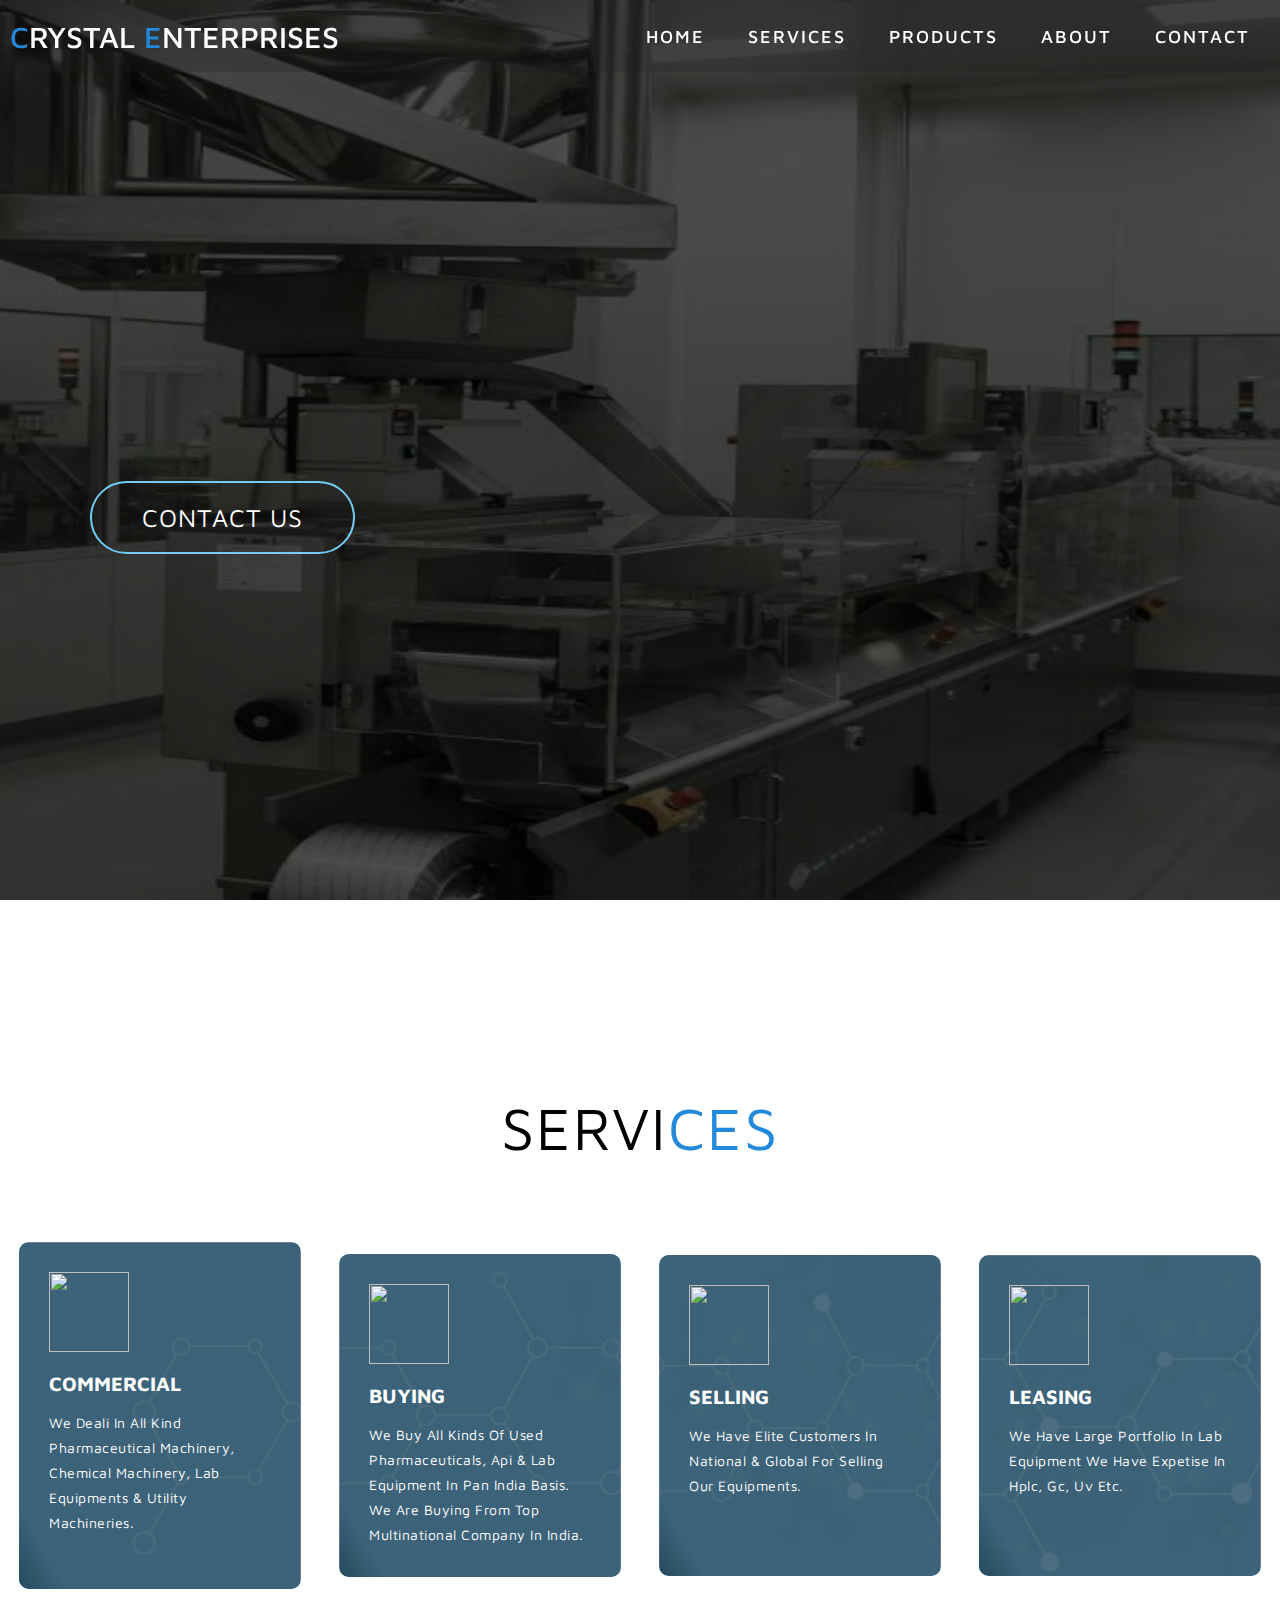
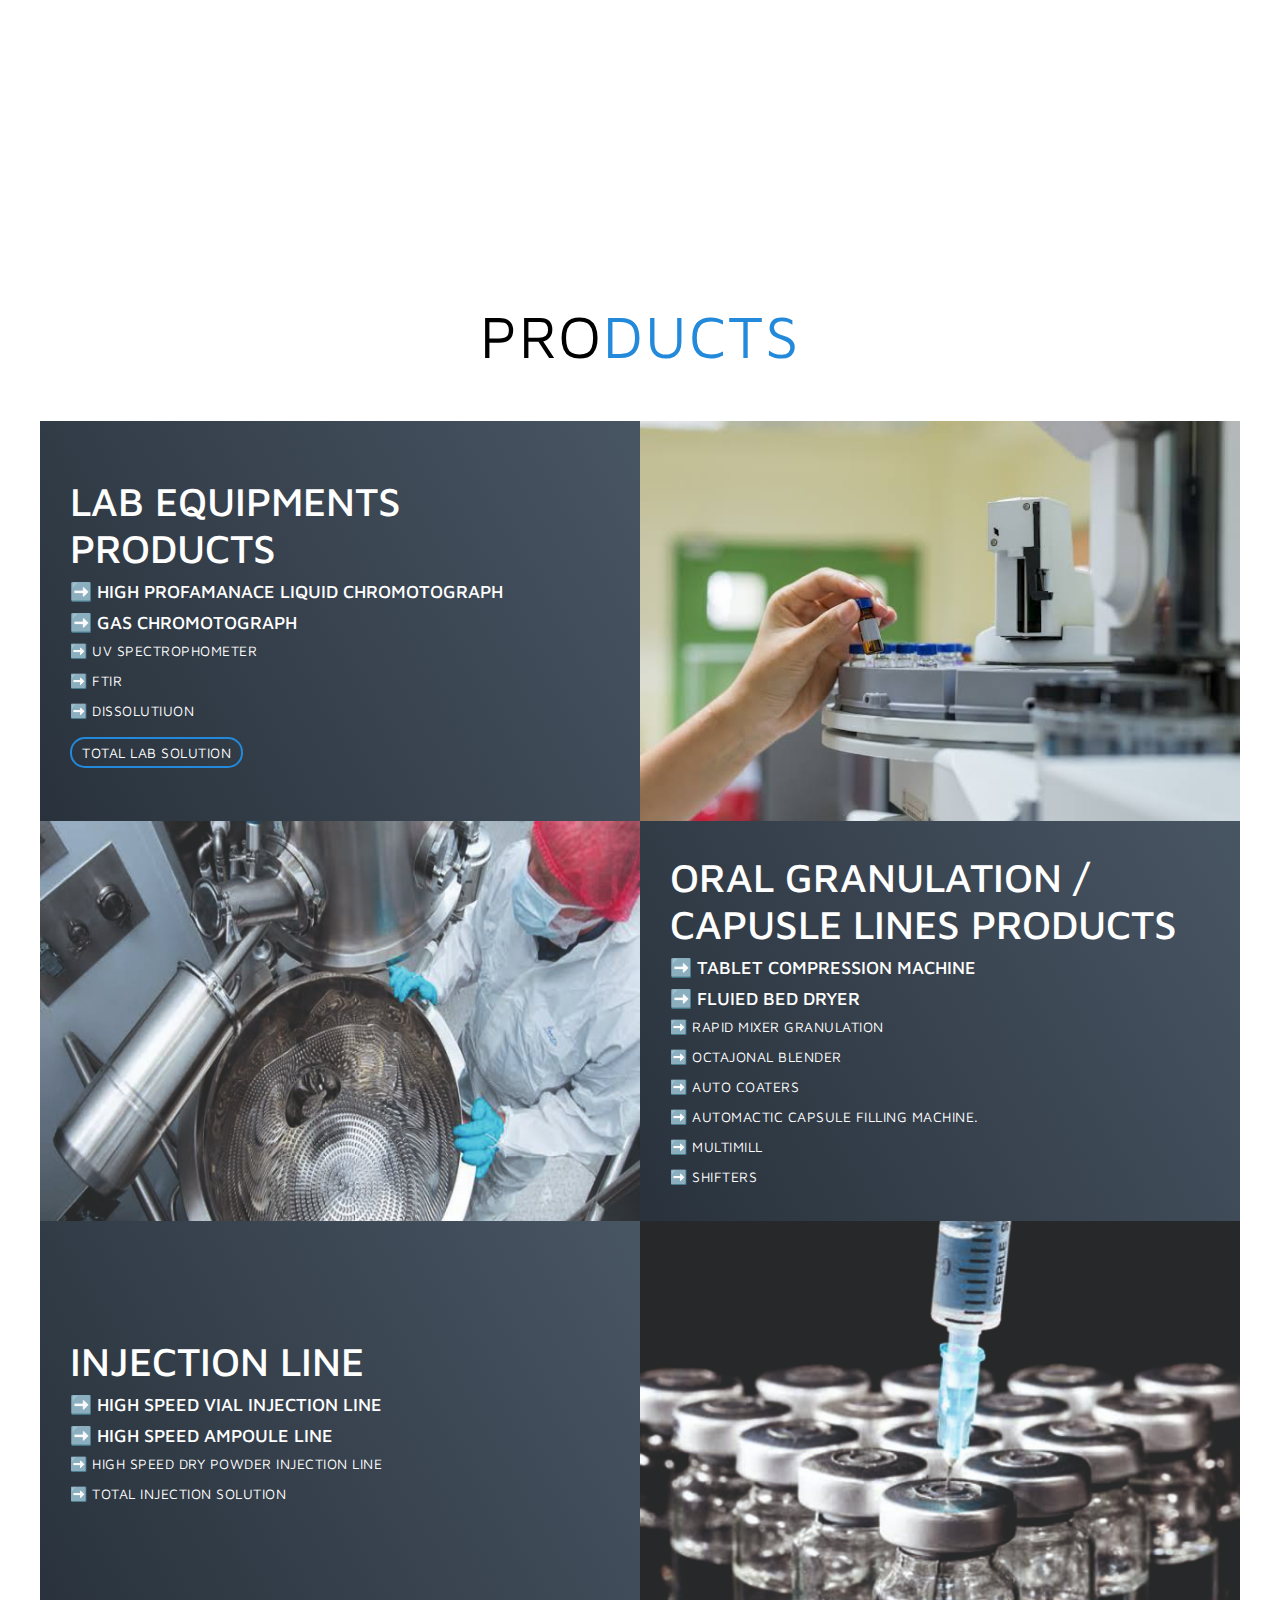
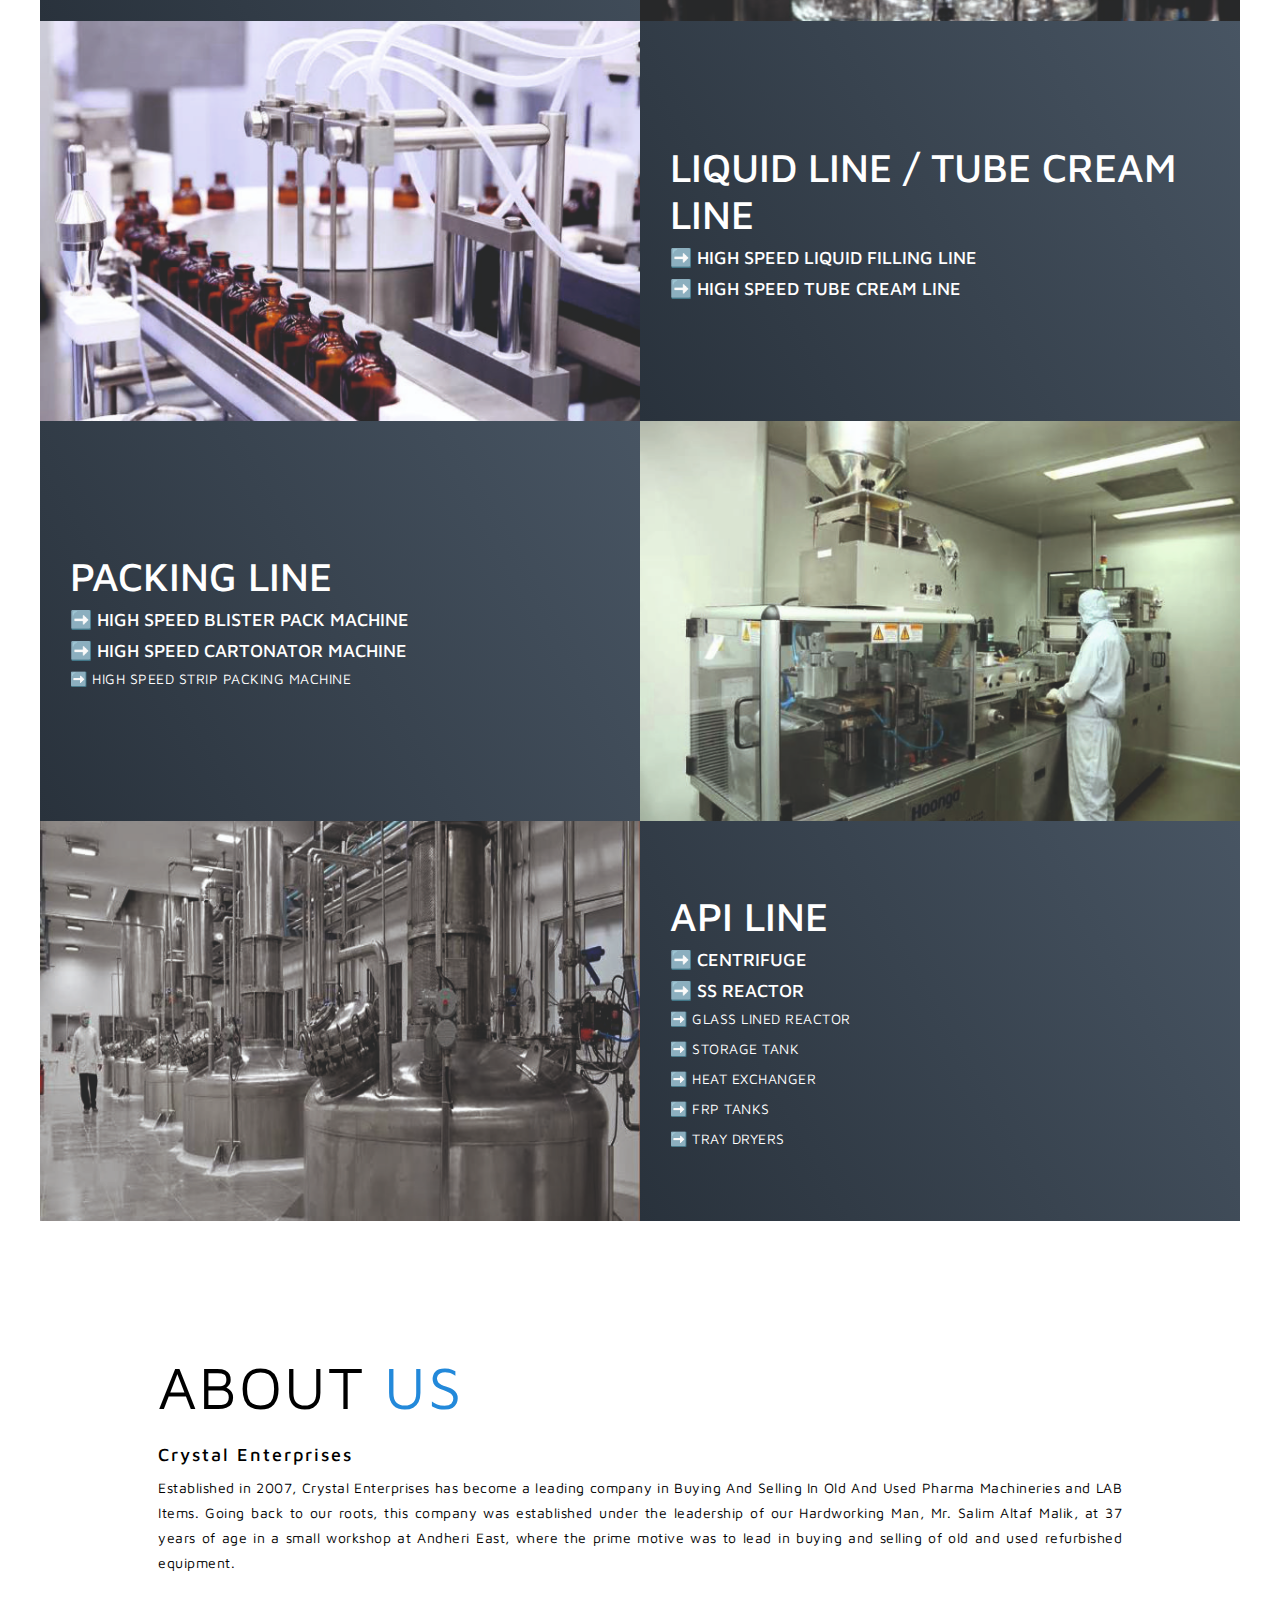
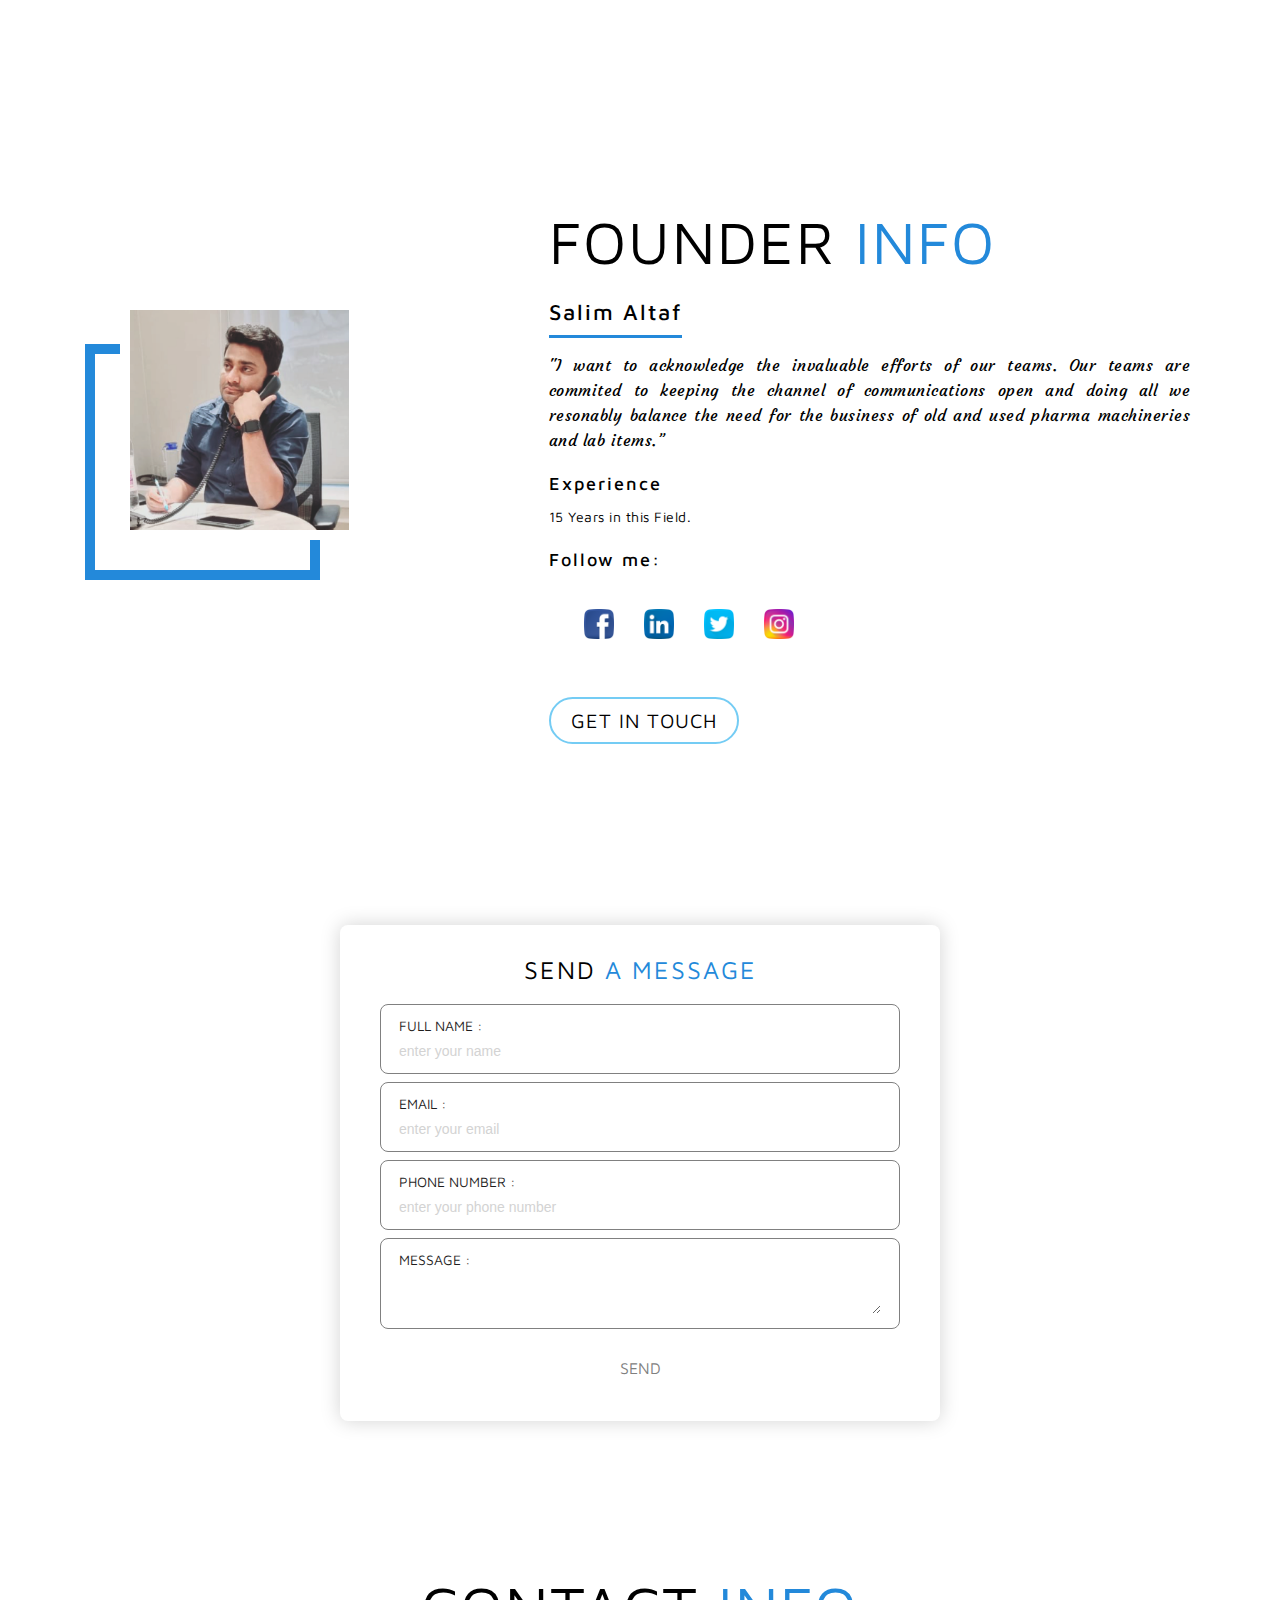
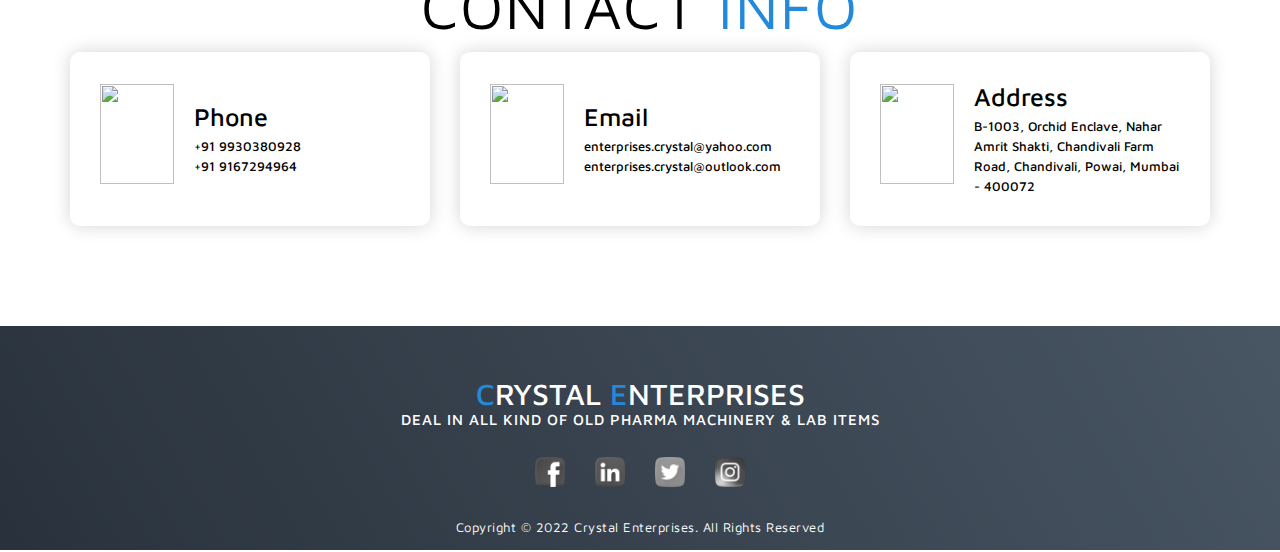
==== index.html @ 3e086a0f "commit-changes" ====
<!DOCTYPE html>
<html lang="en">

<head>
  <meta charset="UTF-8">
  <meta name="viewport" content="width=device-width, initial-scale=1.0">
  <meta http-equiv="X-UA-Compatible" content="ie=edge">
  <meta name="description" content="">
  <link rel="stylesheet" href="https://cdnjs.cloudflare.com/ajax/libs/font-awesome/5.15.1/css/all.min.css"
    integrity="sha512-+4zCK9k+qNFUR5X+cKL9EIR+ZOhtIloNl9GIKS57V1MyNsYpYcUrUeQc9vNfzsWfV28IaLL3i96P9sdNyeRssA=="
    crossorigin="anonymous" />
  <link rel="stylesheet" href="style.css">
  <link rel="icon" type="image/x-icon" href="./img/logo.png">
  <title>Crystal Enterprises</title>
</head>

<body>
  <!-- Header -->
  <section id="header">
    <div class="header container">
      <div class="nav-bar">
        <div class="brand">
          <a href="#hero">
            <h1 class="logo-header"><span class="logo-header-span">C</span>RYSTAL <span>E</span>NTERPRISES</h1>
          </a>
        </div>
        <div class="nav-list">
          <div class="hamburger">
            <div class="bar"></div>
          </div>
          <ul>
            <li><a href="#hero" data-after="Home">Home</a></li>
            <li><a href="#services" data-after="Service">Services</a></li>
            <li><a href="#projects" data-after="Products">Products</a></li>
            <li><a href="#about" data-after="About">About</a></li>
            <li><a href="#contact" data-after="Contact">Contact</a></li>
          </ul>
        </div>
      </div>
    </div>
  </section>
  <!-- End Header -->


  <!-- Hero Section  -->
  <section id="hero">
    <div class="hero container">
      <div>
        <h1>DEAL IN ALL KIND OF <span></span></h1>
        <h1> <span></span></h1>
        <h1>OLD PHARMA MACHINERY & LAB ITEMS <span></span></h1>
        <a href="#contact" type="button" class="cta">Contact us</a>
      </div>
    </div>
  </section>
  <!-- End Hero Section  -->

  <!-- Service Section -->
  <section id="services">
    <div class="services container">
      <div class="service-top">
        <h1 class="section-title">Servi<span>ces</span></h1>
      </div>
      <div class="service-bottom">
        <div class="service-item box-item-1">
          <div class="icon"><img src="https://img.icons8.com/bubbles/100/000000/company.png" /></div>
          <h2>Commercial</h2>
          <p>We Deali In All Kind Pharmaceutical Machinery, Chemical Machinery, Lab Equipments & Utility
            Machineries.
          </p><br><br>
        </div>
        <div class="service-item box-item-3">
          <div class="icon"><img src="https://img.icons8.com/bubbles/100/000000/business.png" /></div>
          <h2>Buying</h2>
          <p>We Buy All Kinds Of Used Pharmaceuticals, Api & Lab Equipment In Pan India Basis. We Are Buying From
            Top Multinational Company In India. </p>
        </div>
        <div class="service-item box-item-4">
          <div class="icon"><img src="https://img.icons8.com/bubbles/100/000000/money.png" /></div>
          <h2>Selling</h2>
          <p>We Have Elite Customers In National & Global For Selling Our Equipments. </p><br><br><br><br>
        </div>
        <div class="service-item box-item-5">
          <div class="icon"><img src="https://img.icons8.com/bubbles/100/000000/agreement.png" /></div>
          <h2>Leasing</h2>
          <p>We Have Large Portfolio In Lab Equipment We Have Expetise In Hplc, Gc, Uv Etc.
          </p><br><br><br><br>
        </div>
      </div>
    </div>
  </section>
  <!-- End Service Section -->

  <!-- Projects Section -->
  <section id="projects">
    <div class="projects container">
      <div class="projects-header">
        <h1 class="section-title">Pro<span>ducts</span></h1>
      </div>
      <div class="all-projects">
        <div class="project-item">
          <div class="project-info">
            <h1>LAB EQUIPMENTS PRODUCTS</h1>
            <h2>➡️ HIGH PROFAMANACE LIQUID CHROMOTOGRAPH</h2>
            <h2>➡️ GAS CHROMOTOGRAPH </h2>
            <p>➡️ UV SPECTROPHOMETER</p>
            <p>➡️ FTIR</p>
            <p>➡️ DISSOLUTIUON</p><br>
            <!-- <p>➡️  </p> -->
            <p><span class="rent-rates">TOTAL LAB SOLUTION</span></p>
          </div>
          <div class="project-img">
            <img src="./img/product-1.jpg" alt="img">
          </div>
        </div>
        <div class="project-item">
          <div class="project-info">
            <h1>ORAL GRANULATION / CAPUSLE LINES PRODUCTS</h1>
            <h2>➡️ TABLET COMPRESSION MACHINE </h2>
            <h2>➡️ FLUIED BED DRYER </h2>
            <p>➡️ RAPID MIXER GRANULATION </p>
            <p>➡️ OCTAJONAL BLENDER</p>
            <p>➡️ AUTO COATERS</p>
            <p>➡️ AUTOMACTIC CAPSULE FILLING MACHINE.</p>
            <p>➡️ MULTIMILL</p>
            <p>➡️ SHIFTERS</p>
          </div>
          <div class="project-img">
            <img src="./img/granulation.jpg" alt="img">
          </div>
        </div>
        <div class="project-item">
          <div class="project-info">
            <h1>INJECTION LINE </h1>
            <h2>➡️ HIGH SPEED VIAL INJECTION LINE </h2>
            <h2>➡️ HIGH SPEED AMPOULE LINE </h2>
            <p>➡️ HIGH SPEED DRY POWDER INJECTION LINE</p>
            <p>➡️ TOTAL INJECTION SOLUTION</p>

          </div>
          <div class="project-img">
            <img src="./img/injection.jpg" alt="img">
          </div>
        </div>
        <div class="project-item">
          <div class="project-info">
            <h1>LIQUID LINE / TUBE CREAM LINE</h1>
            <h2>➡️ HIGH SPEED LIQUID FILLING LINE</h2>
            <h2>➡️ HIGH SPEED TUBE CREAM LINE</h2>
          </div>
          <div class="project-img">
            <img src="./img/liquid.jpg" alt="img">
          </div>
        </div>
        <div class="project-item">
          <div class="project-info">
            <h1>PACKING LINE</h1>
            <h2>➡️ HIGH SPEED BLISTER PACK MACHINE</h2>
            <h2>➡️ HIGH SPEED CARTONATOR MACHINE</h2>
            <p>➡️ HIGH SPEED STRIP PACKING MACHINE</p>
          </div>
          <div class="project-img">
            <img src="./img/packing.jpg" alt="img">
          </div>
        </div>
        <div class="project-item">
          <div class="project-info">
            <h1>API LINE </h1>
            <h2>➡️ CENTRIFUGE </h2>
            <h2>➡️ SS REACTOR </h2>
            <p>➡️ GLASS LINED REACTOR </p>
            <p>➡️ STORAGE TANK </p>
            <p>➡️ HEAT EXCHANGER </p>
            <p>➡️ FRP TANKS </p>
            <p>➡️ TRAY DRYERS </p>
          </div>
          <div class="project-img">
            <img src="./img/api.jpg" alt="img">
          </div>
        </div>
      </div>
    </div>
  </section>
  <!-- End Projects Section -->

  <!-- About Section -->
  <section id="about">

    <div class="col-right property-info">
      <h1 class="section-title">About <span>us</span></h1>
      <br>
      <h2>Crystal Enterprises</h2>
      <p>Established in 2007, Crystal Enterprises has become a leading company in
        Buying And Selling In Old And Used Pharma Machineries and LAB Items.
        Going back to our roots, this company was established under the leadership of our Hardworking Man,
        Mr. Salim Altaf Malik, at 37 years of age in a small workshop at Andheri East,
        where the prime motive was to lead in buying and selling of old and used refurbished equipment.
      </p>
    </div>
    </div>
  </section>
  <!-- End About Section -->


  <section id="about">
    <div class="about container">
      <div class="col-left">
        <div class="about-img">
          <img src="./img/profile-img.jpg" alt="img">
        </div>
      </div>
      <div class="col-right">
        <h1 class="section-title">Founder <span>Info</span></h1>
        <br>
        <h2 class="agent-name">Salim Altaf</h2>
        <p class="agent-info">"I want to acknowledge the invaluable efforts of our teams.
          Our teams are commited to keeping the channel of communications open and doing all we
          resonably balance the need for the business of old and used pharma machineries and lab items.”</p>
        <h2 class="experience-info">Experience</h2>
        <p>15 Years in this Field.</p>
        <h2 class="followme-info">Follow me:</h2>
        <div class="social-media-links">
          <div class="social-icon-link">
            <a href=""><img src="img/png/008-facebook.png" alt="facebook-icon" class="social-media-icon"></a>
          </div>
          <div class="social-icon-link">
            <a href="https://www.linkedin.com/in/crystal-enterprises-162334246"><img src="img/png/010-linkedin.png"
                alt="linkedin-icon" class="social-media-icon"></a>
          </div>
          <div class="social-icon-link">
            <a href="https://twitter.com/CrystalEnterp13"><img src="img/png/001-twitter.png" alt="twitter-icon"
                class="social-media-icon"></a>
          </div>
          <div class="social-icon-link">
            <a href="https://www.instagram.com/crystalenterprises3/"><img src="img/png/011-instagram.png"
                alt="instagram-icon" class="social-media-icon"></a>
          </div>
        </div>
        <a href="#contact" class="cta">Get in touch</a>
      </div>
    </div>
  </section>
  <!-- End About Section -->


  <!-- Submit form -->

  <div class="contact-form-container container2">
    <form class="" action="submit.php" method="post">
      <div class="contact-form">
        <h1 class="section-title-contact">Send <span>A message</span></h1>
        <div class="txtb">
          <label>Full Name :</label>
          <input type="text" name="first_name" value="" placeholder="enter your name">
        </div>

        <div class="txtb">
          <label>Email :</label>
          <input type="email" name="" value="" placeholder="enter your email">
        </div>

        <div class="txtb">
          <label>Phone Number :</label>
          <input type="text" name="" value="" placeholder="enter your phone number">
        </div>

        <div class="txtb">
          <label>Message :</label>
          <textarea></textarea>
        </div>
        <a class="btn">Send</a>
      </div>
    </form>
  </div>


  <!-- End submit form -->



  <!-- Contact Section -->
  <section id="contact">
    <div class="contact container2">
      <div>
        <h1 class="section-title">Contact <span>info</span></h1>
      </div>
      <div class="contact-items">
        <div class="contact-item">
          <div class="icon"><img src="https://img.icons8.com/bubbles/100/000000/phone.png" /></div>
          <div class="contact-info">
            <h1>Phone</h1>
            <h2>+91 9930380928</h2>
            <h2>+91 9167294964</h2>
          </div>
        </div>
        <div class="contact-item">
          <div class="icon"><img src="https://img.icons8.com/bubbles/100/000000/new-post.png" /></div>
          <div class="contact-info">
            <h1>Email</h1>
            <h2>enterprises.crystal@yahoo.com</h2>
            <h2>enterprises.crystal@outlook.com</h2>
          </div>
        </div>
        <div class="contact-item">
          <div class="icon"><img src="https://img.icons8.com/bubbles/100/000000/map-marker.png" /></div>
          <div class="contact-info">
            <h1>Address</h1>
            <h2>B-1003, Orchid Enclave, Nahar Amrit Shakti, Chandivali Farm Road, Chandivali, Powai, Mumbai - 400072
            </h2>
          </div>
        </div>
      </div>
    </div>
  </section>
  <!-- End Contact Section -->

  <!-- Footer -->
  <section id="footer">
    <div class="footer container">
      <div class="brand">
        <h1><span>C</span>RYSTAL <span>E</span>NTERPRISES</h1>
      </div>
      <h2>DEAL IN ALL KIND OF OLD PHARMA MACHINERY & LAB ITEMS</h2>

      <div class="social-media-links">
        <div class="social-icon-link">
          <a href=""><img src="img/png/008-facebook.png" alt="facebook-icon" class="social-media-icon"></a>
        </div>
        <div class="social-icon-link">
          <a href="https://www.linkedin.com/in/crystal-enterprises-162334246"><img src="img/png/010-linkedin.png"
              alt="linkedin-icon" class="social-media-icon"></a>
        </div>
        <div class="social-icon-link">
          <a href="https://twitter.com/CrystalEnterp13"><img src="img/png/001-twitter.png" alt="twitter-icon"
              class="social-media-icon"></a>
        </div>
        <div class="social-icon-link">
          <a href="https://www.instagram.com/crystalenterprises3/"><img src="img/png/011-instagram.png"
              alt="instagram-icon" class="social-media-icon"></a>
        </div>
      </div>
      <p>Copyright © 2022 Crystal Enterprises. All Rights Reserved</p>
    </div>
  </section>
  <!-- End Footer -->
  <script src="./app.js"></script>
</body>

</html>
---- style.css ----
@import 'https://fonts.googleapis.com/css?family=Montserrat:300, 400, 700&display=swap';
@import url("https://fonts.googleapis.com/css2?family=Roboto:wght@400;500;700&display=swap");
@import url('https://fonts.googleapis.com/css2?family=Maven+Pro:wght@400;500&display=swap');
@import url('https://fonts.googleapis.com/css2?family=Courgette&family=Great+Vibes&display=swap');
@import url('https://fonts.googleapis.com/css2?family=Audiowide&display=swap');
@import url('https://fonts.googleapis.com/css2?family=Dancing+Script:wght@400;700&display=swap');
@import url('https://fonts.googleapis.com/css2?family=Courgette&display=swap');

* {
  padding: 0;
  margin: 0;
  box-sizing: border-box;
}

html {
  font-size: 10px;
  font-family: 'Maven Pro', sans-serif;
  scroll-behavior: smooth;
}

a {
  text-decoration: none;
}

::placeholder {
  /* Chrome, Firefox, Opera, Safari 10.1+ */
  color: lightgrey;
  font-size: 14px;
  opacity: 1;
  /* Firefox */
}

.container {
  min-height: 100vh;
  width: 100%;
  display: flex;
  align-items: center;
  justify-content: center;
}

.container2 {
  min-height: 50vh;
  width: 100%;
  display: flex;
  align-items: center;
  justify-content: center;
  position: relative;
  padding: 0 0 50px 0;
}

img {
  height: 100%;
  width: 100%;
  object-fit: cover;
}

.social-media-icon {
  width: 30px;
  height: 30px;
}

p {
  color: black;
  font-size: 1.4rem;
  margin-top: 5px;
  line-height: 2.5rem;
  font-weight: 300;
  letter-spacing: .05rem;
}

.section-title {
  font-size: 4rem;
  font-weight: 300;
  color: black;
  margin-bottom: 10px;
  text-transform: uppercase;
  letter-spacing: .2rem;
  text-align: center;
}

.section-title span {
  /* color: #4DAADD; */
  color: #2389da;
}

.section-title-contact {
  font-size: 2.5rem;
  font-weight: 300;
  color: black;
  margin-bottom: 20px;
  text-transform: uppercase;
  letter-spacing: .2rem;
  text-align: center;
}

.section-title-contact span {
  /* color: #4DAADD; */
  color: #2389da;
}

.cta {
  display: inline-block;
  padding: 10px 30px;
  color: white;
  background-color: transparent;
  /* border: 2px solid #4DAADD; */
  border: 2px solid #74ccf4;
  font-size: 2rem;
  text-transform: uppercase;
  letter-spacing: .1rem;
  margin-top: 30px;
  transition: .3s ease;
  transition-property: background-color, color;
}

.cta:hover {
  color: white;
  /* background-color: #4DAADD; */
  background-color: #74ccf4;
}

.brand h1 {
  font-size: 3rem;
  font-weight: 500;
  font-family: 'Maven Pro', sans-serif;
  text-transform: uppercase;
  color: white;
}

.brand h1 span {
  /* color: #4DAADD; */
  color: #2389da;
}

/* .logo-header-span {
  font-size: rem;
  font-weight: 300px;
} */

/* Header section */
#header {
  position: fixed;
  z-index: 1000;
  left: 0;
  top: 0;
  width: 100vw;
  height: auto;
}

#header .header {
  min-height: 8vh;
  background-color: rgba(31, 30, 30, 0.24);
  transition: .3s ease background-color;
}

#header .nav-bar {
  display: flex;
  align-items: center;
  justify-content: space-between;
  width: 100%;
  height: 100%;
  max-width: 1300px;
  padding: 0 10px;
}

#header .nav-list ul {
  list-style: none;
  position: absolute;
  background-color: rgb(31, 30, 30);
  width: 100vw;
  height: 100vh;
  left: 100%;
  top: 0;
  display: flex;
  flex-direction: column;
  justify-content: center;
  align-items: center;
  z-index: 1;
  overflow-x: hidden;
  transition: .5s ease left;
}

#header .nav-list ul.active {
  left: 0%;
}

#header .nav-list ul a {
  font-size: 2.5rem;
  font-weight: 500;
  letter-spacing: .2rem;
  text-decoration: none;
  color: white;
  text-transform: uppercase;
  padding: 20px;
  display: block;
}

#header .nav-list ul a::after {
  content: attr(data-after);
  position: absolute;
  top: 50%;
  left: 50%;
  transform: translate(-50%, -50%) scale(0);
  color: rgba(240, 248, 255, 0.021);
  font-size: 13rem;
  letter-spacing: 50px;
  z-index: -1;
  transition: .3s ease letter-spacing;
}

#header .nav-list ul li:hover a::after {
  transform: translate(-50%, -50%) scale(1);
  letter-spacing: initial;
}

#header .nav-list ul li:hover a {
  /* color: #4DAADD; */
  color: #89d6fb;
}

#header .hamburger {
  height: 60px;
  width: 60px;
  display: inline-block;
  border: 3px solid white;
  border-radius: 50%;
  position: relative;
  display: flex;
  align-items: center;
  justify-content: center;
  z-index: 100;
  cursor: pointer;
  transform: scale(.8);
  margin-right: 20px;
}

#header .hamburger:after {
  position: absolute;
  content: '';
  height: 100%;
  width: 100%;
  border-radius: 50%;
  border: 3px solid white;
  animation: hamburger_puls 1s ease infinite;
}

#header .hamburger .bar {
  height: 2px;
  width: 30px;
  position: relative;
  background-color: white;
  z-index: -1;
}

#header .hamburger .bar::after,
#header .hamburger .bar::before {
  content: '';
  position: absolute;
  height: 100%;
  width: 100%;
  left: 0;
  background-color: white;
  transition: .3s ease;
  transition-property: top, bottom;
}

#header .hamburger .bar::after {
  top: 8px;
}

#header .hamburger .bar::before {
  bottom: 8px;
}

#header .hamburger.active .bar::before {
  bottom: 0;
}

#header .hamburger.active .bar::after {
  top: 0;
}

/* End Header section */
/* Hero Section */
#hero {
  background-image: url(./img/slide-image-9.jpg);
  background-size: cover;
  background-position: top center;
  position: relative;
  z-index: 1;
  animation: slide 12s infinite;
  background-attachment: fixed;
  background-position: center;
  background-repeat: no-repeat;
  background-size: cover;
}

#hero::after {
  content: '';
  position: absolute;
  left: 0;
  top: 0;
  height: 100%;
  width: 100%;
  background-color: black;
  opacity: .7;
  z-index: -1;
}

#hero .hero {
  max-width: 1200px;
  margin: 0 auto;
  padding: 0 50px;
  justify-content: flex-start;
}

#hero h1 {
  display: block;
  width: fit-content;
  font-size: 4rem;
  position: relative;
  color: transparent;
  animation: text_reveal .5s ease forwards;
  animation-delay: 1s;
}

#hero h1:nth-child(1) {
  animation-delay: 1s;
}

#hero h1:nth-child(2) {
  animation-delay: 2s;
}

#hero h1:nth-child(3) {
  animation: text_reveal_name .5s ease forwards;
  animation-delay: 3s;
}

#hero h1 span {
  position: absolute;
  top: 0;
  left: 0;
  height: 100%;
  width: 0;
  /* background-color: #4DAADD; */
  background-color: #2389da;
  animation: text_reveal_box 1s ease;
  animation-delay: .5s;
}

#hero h1:nth-child(1) span {
  animation-delay: .5s;
}

#hero h1:nth-child(2) span {
  animation-delay: 1.5s;
}

#hero h1:nth-child(3) span {
  animation-delay: 2.5s;
}

/* End Hero Section */
/* Services Section */
#services .services {
  flex-direction: column;
  text-align: center;
  max-width: 1400px;
  margin: 0 auto;
  padding: 100px 0;
}

#services .service-top {
  max-width: 500px;
  margin: 0 auto;
}

#services .service-bottom {
  display: flex;
  align-items: center;
  justify-content: center;
  flex-wrap: wrap;
  margin-top: 50px;
}

#services .service-item {
  flex-basis: 80%;
  display: flex;
  align-items: flex-start;
  justify-content: center;
  flex-direction: column;
  padding: 30px;
  border-radius: 10px;
  /* background-image: url(./img/img-1.png); */
  background-size: cover;
  margin: 10px 5%;
  position: relative;
  z-index: 1;
  overflow: hidden;
}

#services .box-item-1 {
  background-image: url(./img/img-1.jpg);
}


#services .box-item-3 {
  background-image: url(./img/img-2.jpg);
}

#services .box-item-4 {
  background-image: url(./img/img-3.jpg);
}

#services .box-item-5 {
  background-image: url(./img/img-4.jpg);
}


#services .service-item::after {
  content: '';
  position: absolute;
  left: 0;
  top: 0;
  height: 100%;
  width: 100%;
  background-image: linear-gradient(60deg, #29323c 0%, #485563 10%);
  opacity: .7;
  z-index: -1;
}

#services .service-bottom .icon {
  height: 80px;
  width: 80px;
  margin-bottom: 20px;
}

#services .service-item h2 {
  font-size: 2rem;
  color: white;
  margin-bottom: 10px;
  text-transform: uppercase;
}

#services .service-item p {
  color: white;
  text-align: left;
}

/* End Services Section */
/* Projects section */
#projects .projects {
  flex-direction: column;
  max-width: 1200px;
  margin: 0 auto;
  padding: 100px 0;
}

#projects .projects-header h1 {
  margin-bottom: 50px;
}

#projects .all-projects {
  display: flex;
  align-items: center;
  justify-content: center;
  flex-direction: column;
}

#projects .project-item {
  display: flex;
  align-items: center;
  justify-content: center;
  flex-direction: column;
  width: 80%;
  margin: 20px auto;
  overflow: hidden;
  border-radius: 10px;
}

#projects .project-info {
  padding: 30px;
  flex-basis: 50%;
  height: 100%;
  display: flex;
  align-items: flex-start;
  justify-content: center;
  flex-direction: column;
  background-image: linear-gradient(60deg, #29323c 0%, #485563 100%);
  color: white;
}

#projects .project-info p {
  animation: slidein 3s ease;
  animation-delay: .5s;
}

#projects .project-info h1 {
  font-size: 4rem;
  font-weight: 500;
}

#projects .project-info h2 {
  font-size: 1.8rem;
  font-weight: 500;
  margin-top: 10px;
}

#projects .project-info p {
  color: white;
}

#projects .project-img {
  flex-basis: 50%;
  height: 300px;
  overflow: hidden;
  position: relative;
}

#projects .project-img:after {
  content: '';
  position: absolute;
  left: 0;
  top: 0;
  height: 100%;
  width: 100%;
  /* background-image: linear-gradient(60deg, #fff 0%, #485563 100%); */
  opacity: .7;
}

#projects .project-img img {
  transition: .3s ease transform;
}

#projects .project-item:hover .project-img img {
  transform: scale(1.1);
}

.rent-rates {
  border: 2px solid #2389da;
  padding: 5px 10px;
  border-radius: 15px;
  animation: border_anim 1.5s ease infinite;
  animation-delay: .5s;
}

.rent-rates:hover {
  background-color: #2389da;
}

/* End Projects section */
/* About Section */
#about .about {
  flex-direction: column-reverse;
  text-align: center;
  max-width: 1200px;
  margin: 0 auto;
  padding: 100px 20px 50px 20px;
}

#about .col-left {
  width: 250px;
  height: 360px;
}

#about .col-right {
  width: 80%;
  margin: auto;
}

#about .col-right-agent {
  width: 100%;
}

#about .property-info h2 {
  font-size: 1.8rem;
  font-weight: 500;
  letter-spacing: .2rem;
  margin-bottom: 10px;
}

#about .agent-name {
  font-size: 2.2rem;
  font-weight: 500;
  letter-spacing: .2rem;
  margin-bottom: 10px;
  border-bottom: 3px solid #2389da;
  padding-bottom: 10px;
  display: inline-block;
}

#about .agent-info {
  font-family: 'Courgette', cursive;
  font-size: 1.6rem;
}

#about .experience-info {
  font-size: 1.8rem;
  font-weight: 500;
  letter-spacing: .2rem;
  margin-bottom: 10px;
}

#about .followme-info {
  font-size: 1.8rem;
  font-weight: 500;
  letter-spacing: .2rem;
  margin-bottom: 10px;
}

#about .col-right p {
  margin-bottom: 20px;
  text-align: justify;
}

#about .col-right .cta {
  color: black;
  margin-bottom: 50px;
  padding: 10px 20px;
  font-size: 2rem;
}

#about .col-left .about-img {
  height: 60%;
  width: 60%;
  position: relative;
  border: 10px solid white;
}

#about .col-left .about-img::after {
  content: '';
  position: absolute;
  left: -33px;
  top: 19px;
  height: 100%;
  width: 98%;
  /* border: 7px solid #4DAADD; */
  border: 7px solid #2389da;
  z-index: -1;
}

.social-media-links {
  display: flex;
  padding: 20px 20px;
  font-size: 40px;
}

.social-icon-link {
  padding: 0px 15px;
}

/* .fab {
  color: #f43c04;
}

.fab:hover {
  color: #4DAADD;
  transition: 0.9s ease;
} */
/* End About Section */
/* Contact form */
form {
  width: 85%;
  max-width: 600px;
  background: #fff;
  /* position: absolute;
  top: 50%;
  left: 50%; */
  /* transform: translate(-50%, -50%); */
  padding: 30px 40px;
  box-sizing: border-box;
  border-radius: 8px;
  text-align: center;
  box-shadow: 0 0 20px lightgrey;
  /* font-family: "Montserrat", sans-serif; */
}

.contact-form h1 {
  margin-top: 0;
  font-weight: 200;
}

.txtb {
  border: 1px solid grey;
  margin: 8px 0;
  padding: 12px 18px;
  border-radius: 8px;
}

.txtb label {
  display: block;
  text-align: left;
  color: #1f1e1e;
  text-transform: uppercase;
  font-size: 14px;
}

.txtb input, .txtb textarea {
  width: 100%;
  border: none;
  background: none;
  outline: none;
  font-size: 18px;
  margin-top: 6px;
}

.btn {
  display: inline-block;
  /* background: ..; */
  padding: 14px 0;
  font-size: 16px;
  color: grey;
  text-transform: uppercase;
  cursor: pointer;
  margin-top: 8px;
  width: 100%;
}

.btn:hover {
  background: #2389da;
  transition: .4s ease;
}

/* contact Section */
#contact .contact {
  flex-direction: column;
  max-width: 1200px;
  margin: 0 auto;
  position: relative;
}

#contact .contact-items {
  width: 400px;
}

#contact .contact-item {
  width: 80%;
  padding: 20px;
  text-align: center;
  border-radius: 10px;
  padding: 30px;
  margin: 30px;
  display: flex;
  justify-content: center;
  align-items: center;
  flex-direction: column;
  box-shadow: 0px 0px 18px 0 #0000002c;
  transition: .3s ease box-shadow;
}

#contact .contact-item:hover {
  box-shadow: 0px 0px 5px 0 #0000002c;
}

#contact .icon {
  width: 70px;
  margin: 0 auto;
  margin-bottom: 10px;
}

#contact .contact-info h1 {
  font-size: 2.5rem;
  font-weight: 500;
  margin-bottom: 5px;
}

#contact .contact-info h2 {
  font-size: 1.3rem;
  line-height: 2rem;
  font-weight: 500;
}

/*End contact Section */
/* Footer */
#footer {
  background-image: linear-gradient(60deg, #29323c 0%, #485563 100%);
}

#footer .footer {
  min-height: 200px;
  flex-direction: column;
  padding-top: 50px;
  padding-bottom: 10px;
}

#footer h2 {
  color: white;
  font-weight: 500;
  font-size: 1.8rem;
  letter-spacing: .1rem;
  margin-top: 10px;
  margin-bottom: 10px;
}

#footer .social-icon {
  display: flex;
  margin-bottom: 30px;
}

#footer .social-item {
  height: 50px;
  width: 50px;
  margin: 0 5px;
}

#footer .social-icon-link img {
  filter: grayscale(1);
  transition: .3s ease filter;
}

#footer .social-icon-link:hover img {
  filter: grayscale(0);
}

#footer p {
  color: white;
  font-size: 1.3rem;
}

#footer h2 {
  color: white;
  font-size: 1.5rem;
  text-align: center;
}

/* End Footer */
/* Keyframes */
@keyframes slide {
  0% {
    background-image: url(./img/slide-image-1.jpg);
  }

  15% {
    background-image: url(./img/slide-image-2.jpg);
  }

  30% {
    background-image: url(./img/slide-image-3.jpg);
  }

  45% {
    background-image: url(./img/slide-image-4.jpg);
  }
  60% {
    background-image: url(./img/slide-image-5.jpg);
  }
  75% {
    background-image: url(./img/slide-image-6.jpg);
  }
  87% {
    background-image: url(./img/slide-image-7.jpg);
  }
  100% {
    background-image: url(./img/slide-image-8.jpg);
  }
}

@keyframes hamburger_puls {
  0% {
    opacity: 1;
    transform: scale(1);
  }

  100% {
    opacity: 0;
    transform: scale(1.4);
  }
}

@keyframes slidein {
  0% {
    margin-left: -800px;
  }

  20% {
    margin-left: -800px;
  }

  35% {
    margin-left: 0px;
  }

  100% {
    margin-left: 0px;
  }
}

@keyframes text_reveal_box {
  50% {
    width: 100%;
    left: 0;
  }

  100% {
    width: 0;
    left: 100%;
  }
}

@keyframes text_reveal {
  100% {
    color: white;
  }
}

@keyframes border_anim {
  35% {
    border: 2px solid #fff;
  }

  65% {
    border: 2px solid #fff;
  }
}

@keyframes text_reveal_name {
  100% {
    /* color: #4DAADD; */
    color: #74ccf4;
    font-weight: 500;
  }
}

/* End Keyframes */
/* Media Query For Tablet */
@media only screen and (min-width: 768px) {
  .cta {
    font-size: 2.5rem;
    padding: 20px 50px;
    border-radius: 50px;
  }

  h1.section-title {
    font-size: 6rem;
  }

  /* Hero */
  #hero h1 {
    font-size: 4.5rem;
  }

  /* End Hero */
  /* Services Section */
  #services .service-bottom .service-item {
    flex-basis: 45%;
    margin: 2.5%;
  }

  /* End Services Section */
  /* Project */
  #projects .project-item {
    flex-direction: row;
  }

  #projects .project-item:nth-child(even) {
    flex-direction: row-reverse;
  }

  #projects .project-item {
    height: 400px;
    margin: 0;
    width: 100%;
    border-radius: 0;
  }

  #projects .all-projects .project-info {
    height: 100%;
  }

  #projects .all-projects .project-img {
    height: 100%;
  }

  /* End Project */
  /* About */
  #about .about {
    flex-direction: row;
  }

  #about .col-left {
    width: 600px;
    height: 400px;
    padding-left: 60px;
  }

  #about .about .col-left .about-img::after {
    left: -45px;
    top: 34px;
    height: 98%;
    width: 98%;
    /* border: 10px solid #4DAADD; */
    border: 10px solid #2389da;
  }

  #about .col-right {
    text-align: justify;
    padding: 30px;
  }

  #about .col-right h1 {
    text-align: left;
  }

  /* End About */
  /* contact  */
  #contact .contact {
    flex-direction: column;
    padding: 100px 0;
    align-items: center;
    justify-content: center;
    min-width: 20vh;
  }

  #contact .contact-items {
    width: 100%;
    display: flex;
    flex-direction: row;
    justify-content: space-evenly;
    margin: 0;
  }

  #contact .contact-item {
    width: 30%;
    margin: 0;
    flex-direction: row;
  }

  #contact .contact-item .icon {
    height: 100px;
    width: 100px;
  }

  #contact .contact-item .icon img {
    object-fit: contain;
  }

  #contact .contact-item .contact-info {
    width: 100%;
    text-align: left;
    padding-left: 20px;
  }

  #footer h2 {
    width: 80%;
    margin: auto;
    text-align: center;
  }

  #footer p {
    width: 80%;
    margin: auto;
    text-align: center;
  }

  /* End contact  */
}

/* End Media Query For Tablet */
/* Media Query For Desktop */
@media only screen and (min-width: 1200px) {

  /* header */
  #header .hamburger {
    display: none;
  }

  #header .nav-list ul {
    position: initial;
    display: block;
    height: auto;
    width: fit-content;
    background-color: transparent;
  }

  #header .nav-list ul li {
    display: inline-block;
  }

  #header .nav-list ul li a {
    font-size: 1.8rem;
  }

  #header .nav-list ul a:after {
    display: none;
  }

  /* End header */
  #services .service-bottom .service-item {
    flex-basis: 22%;
    margin: 1.5%;
  }
}

/* End  Media Query For Desktop */
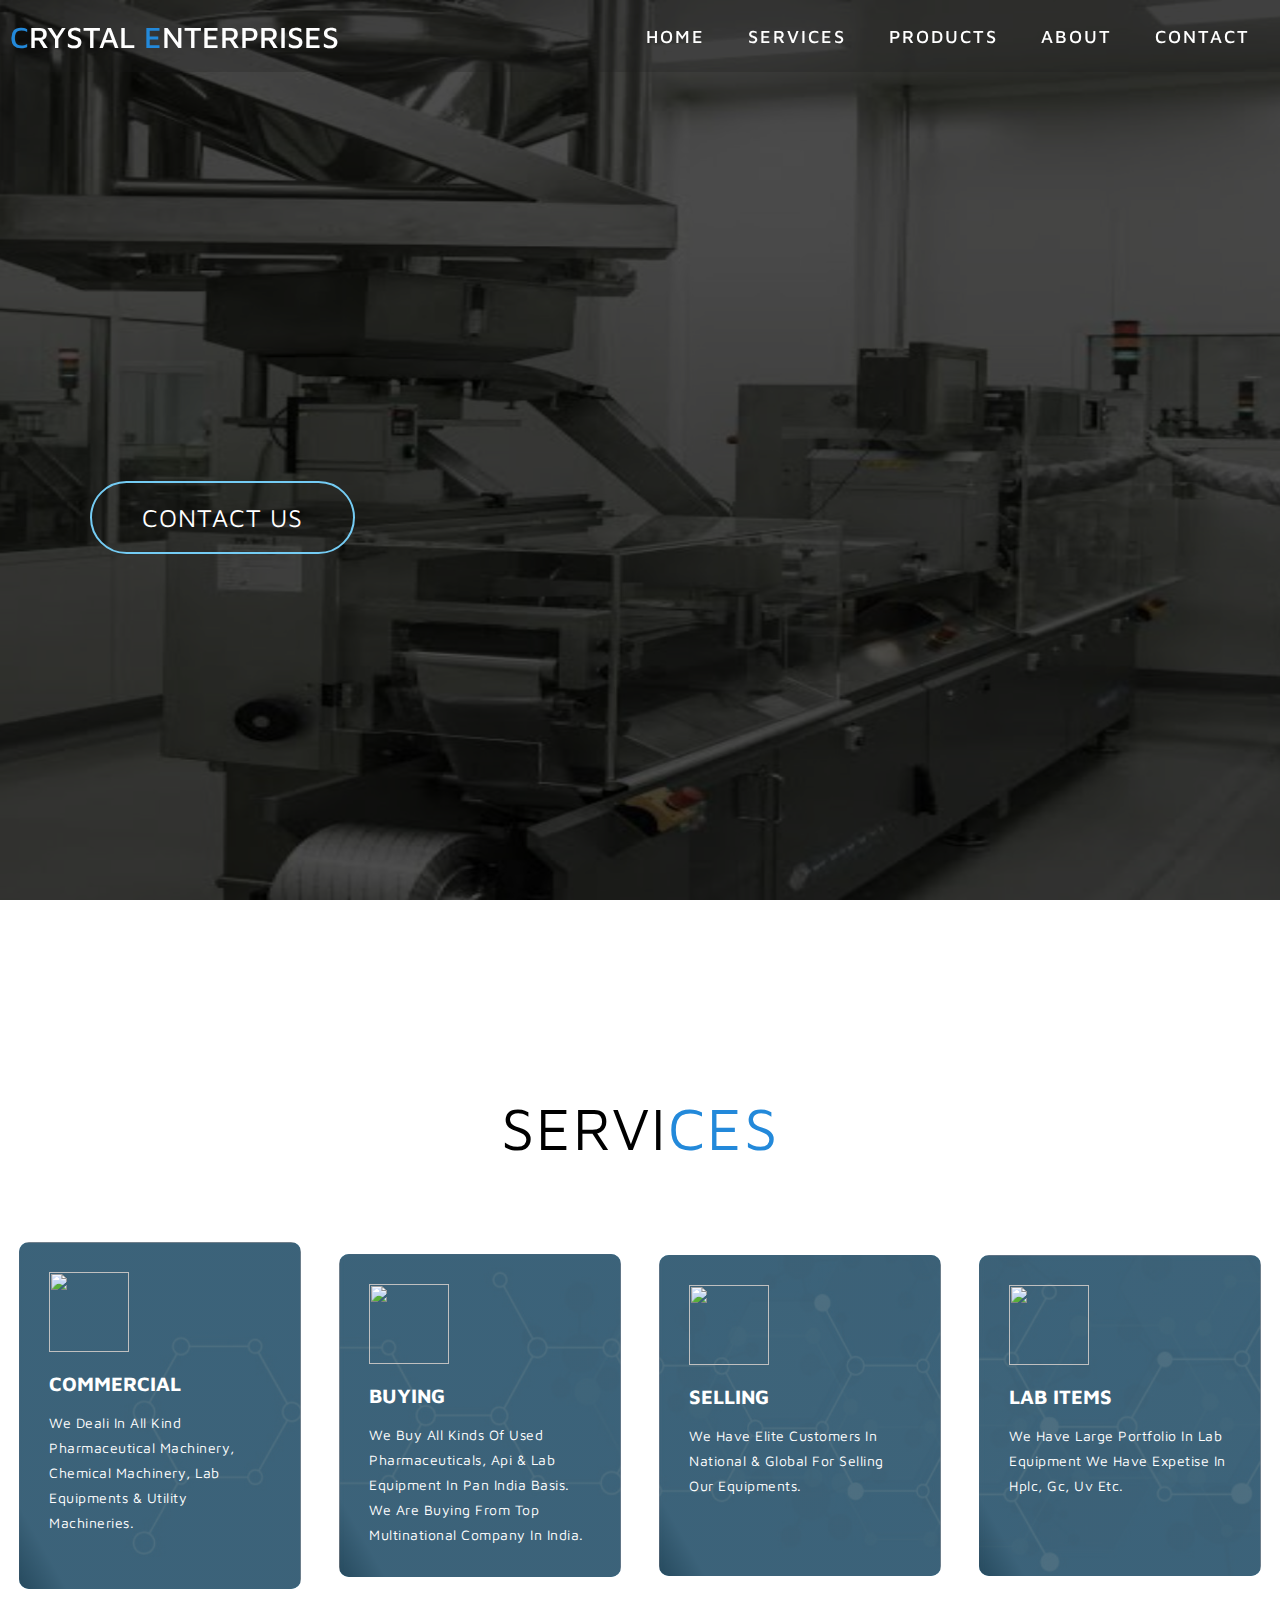
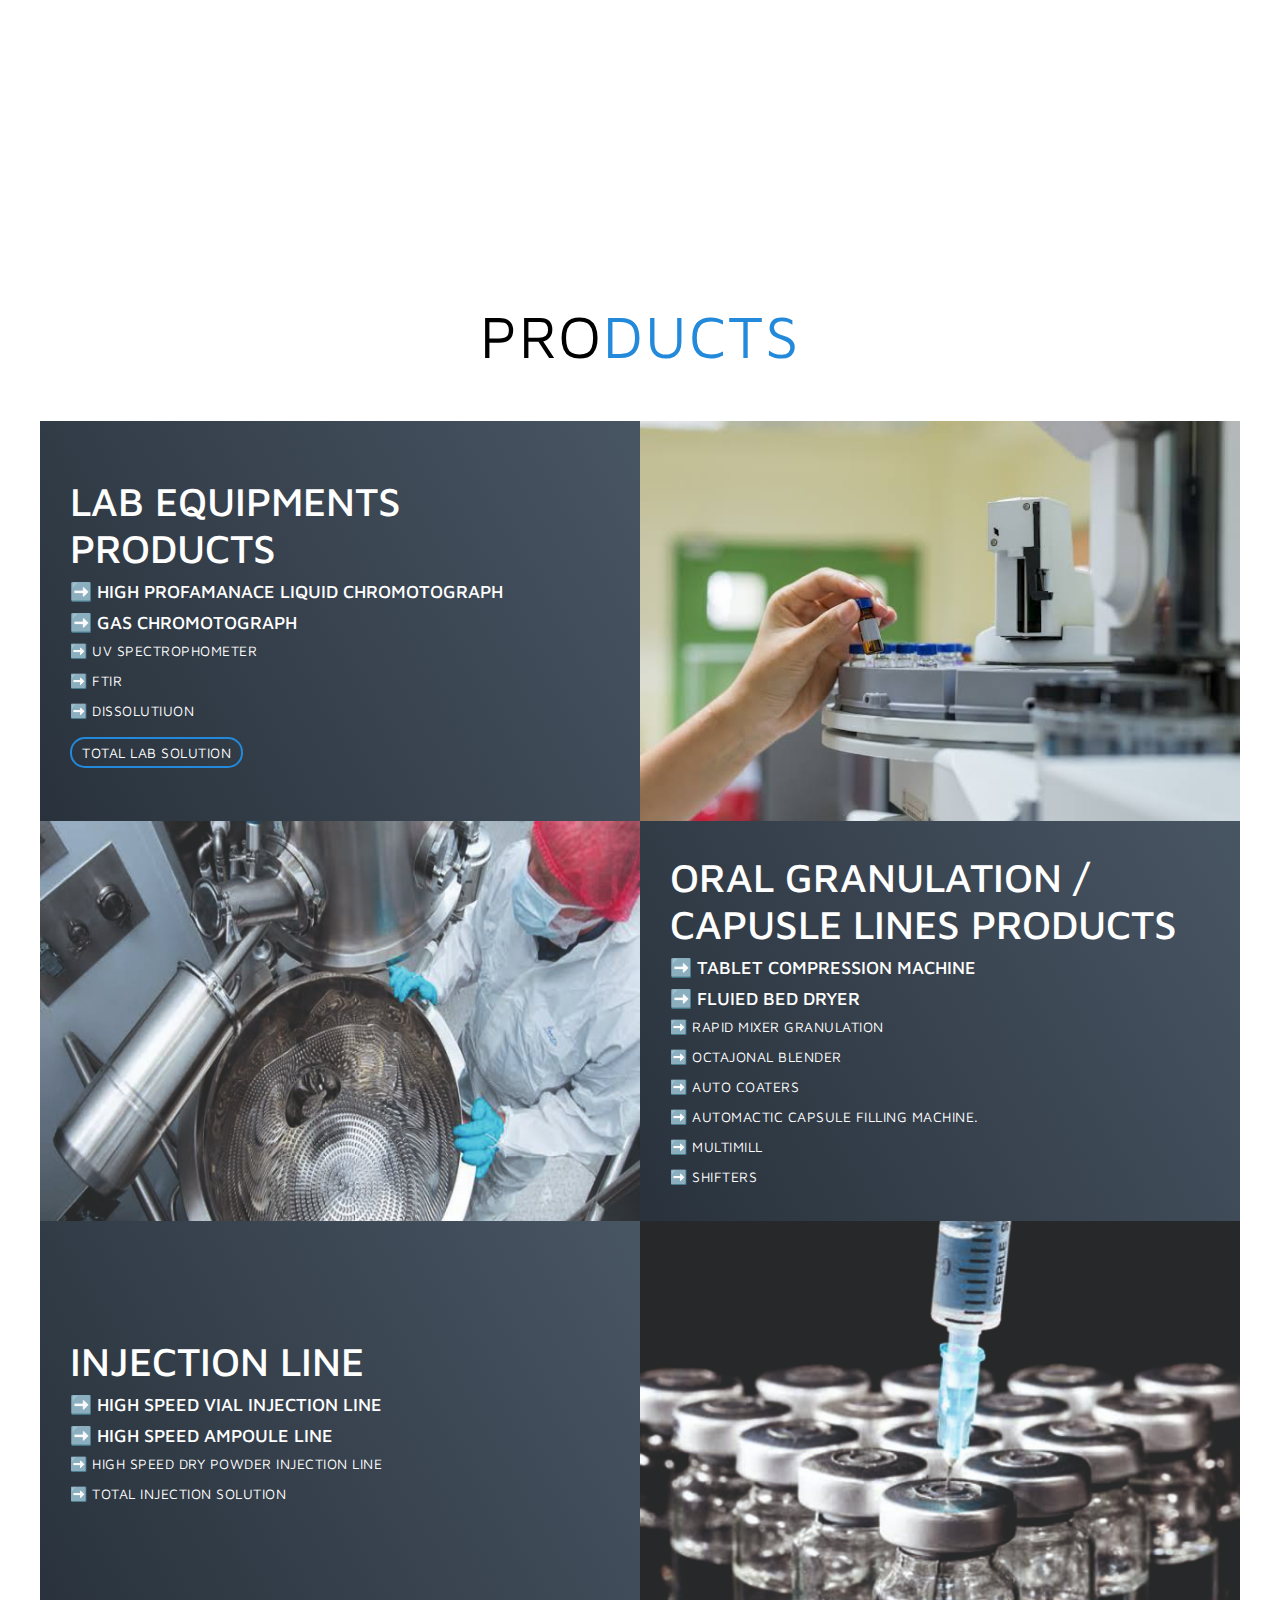
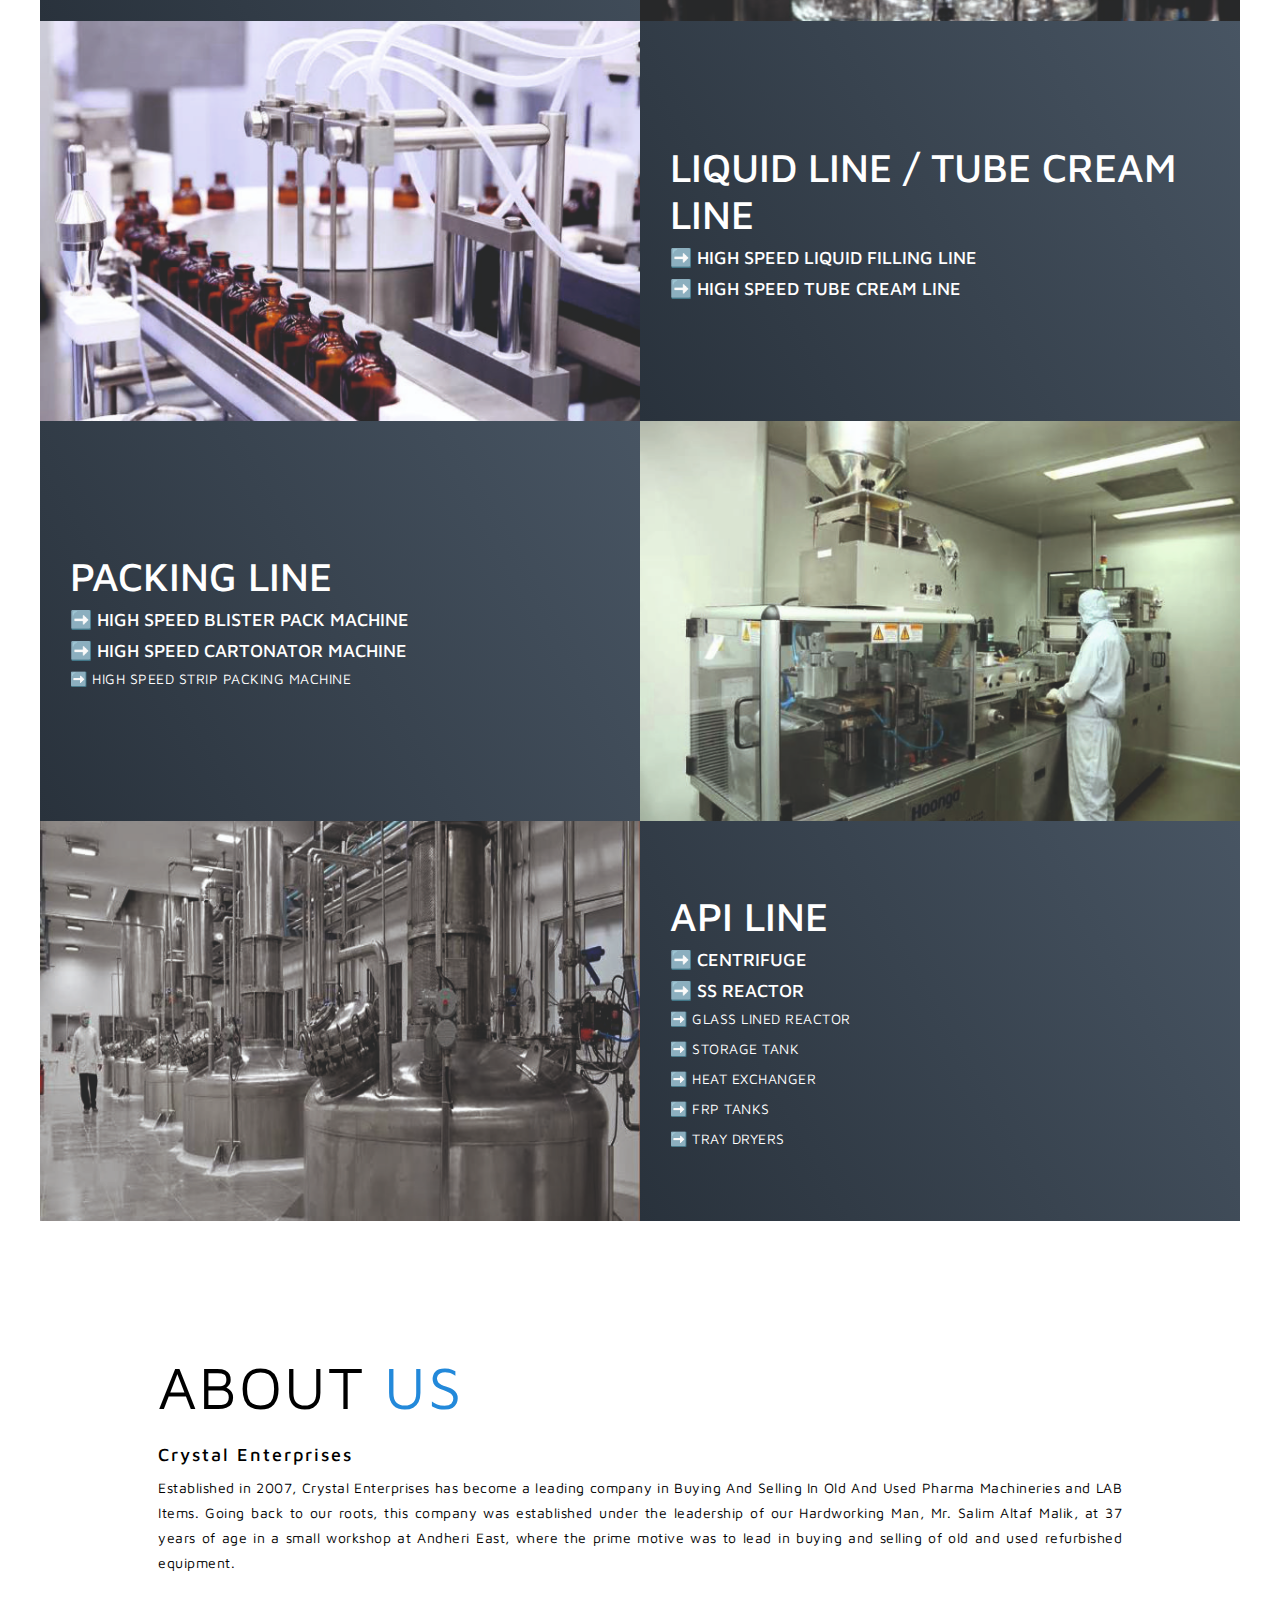
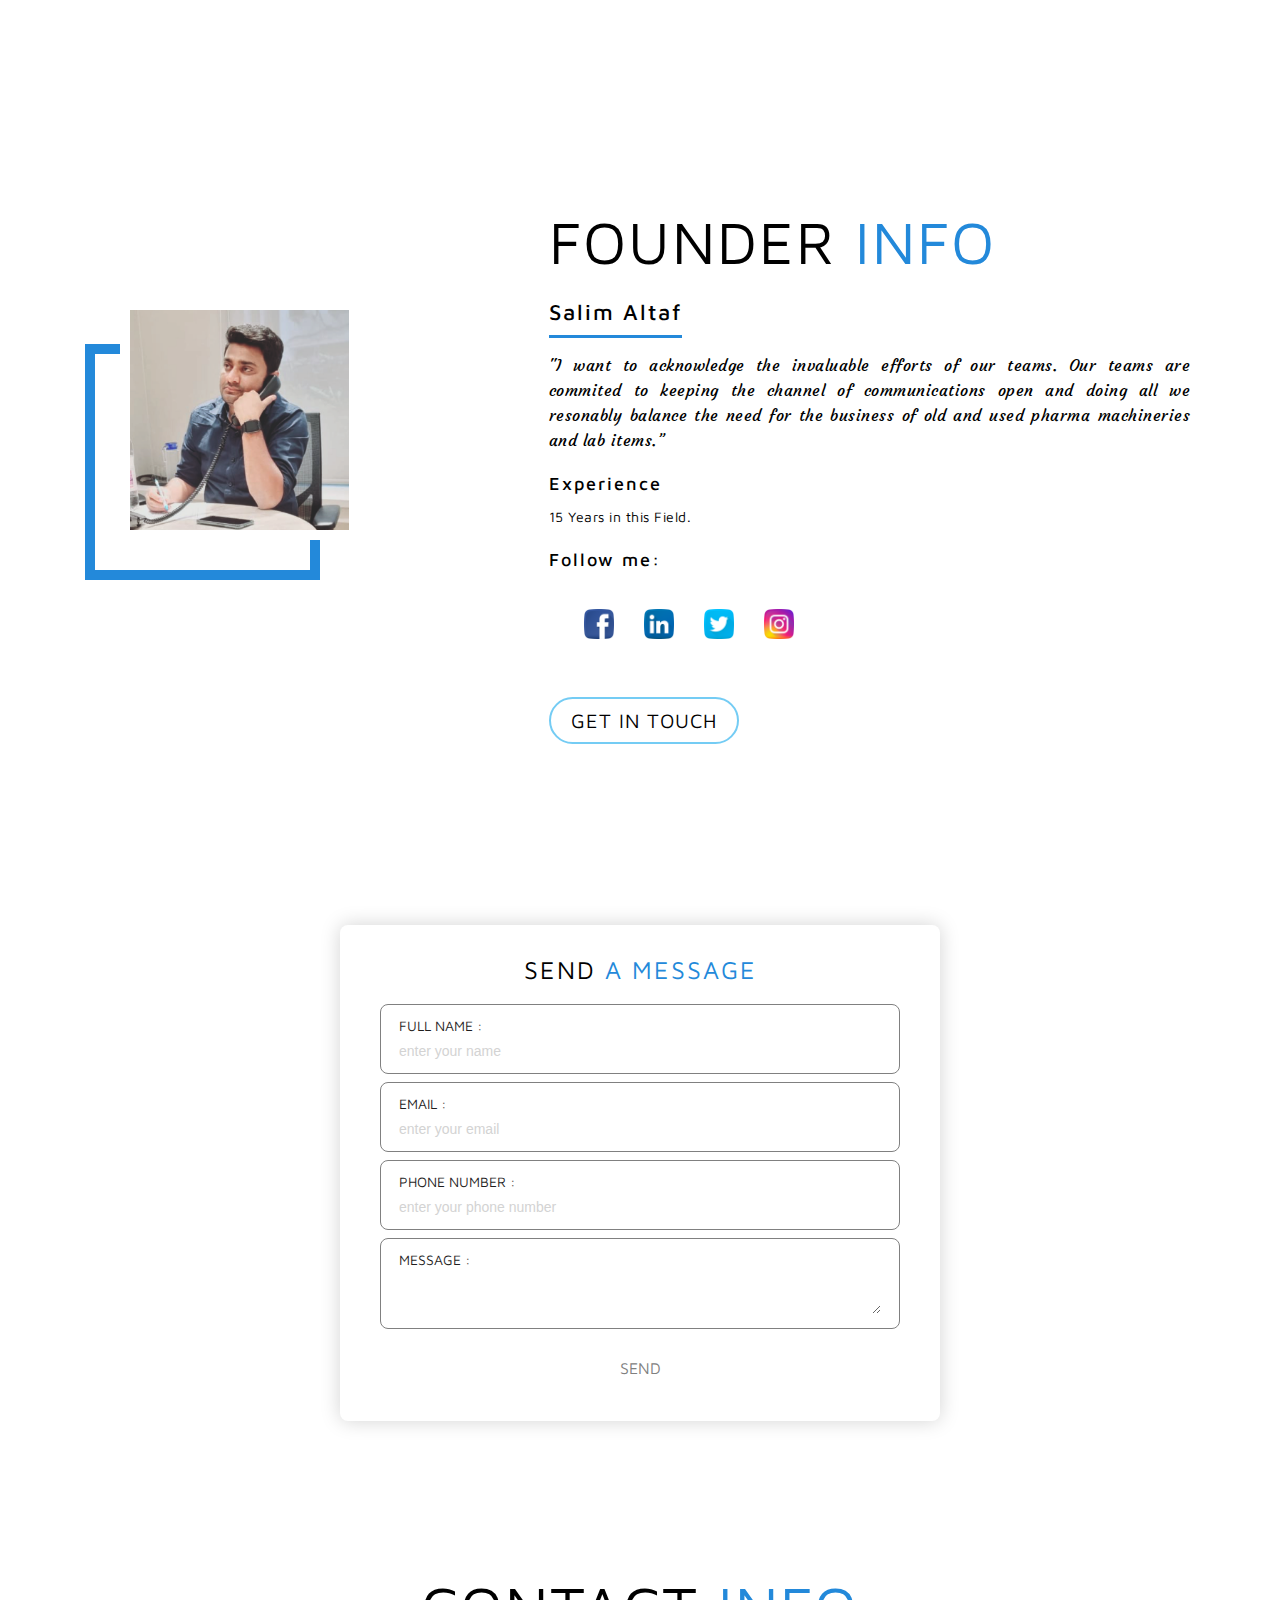
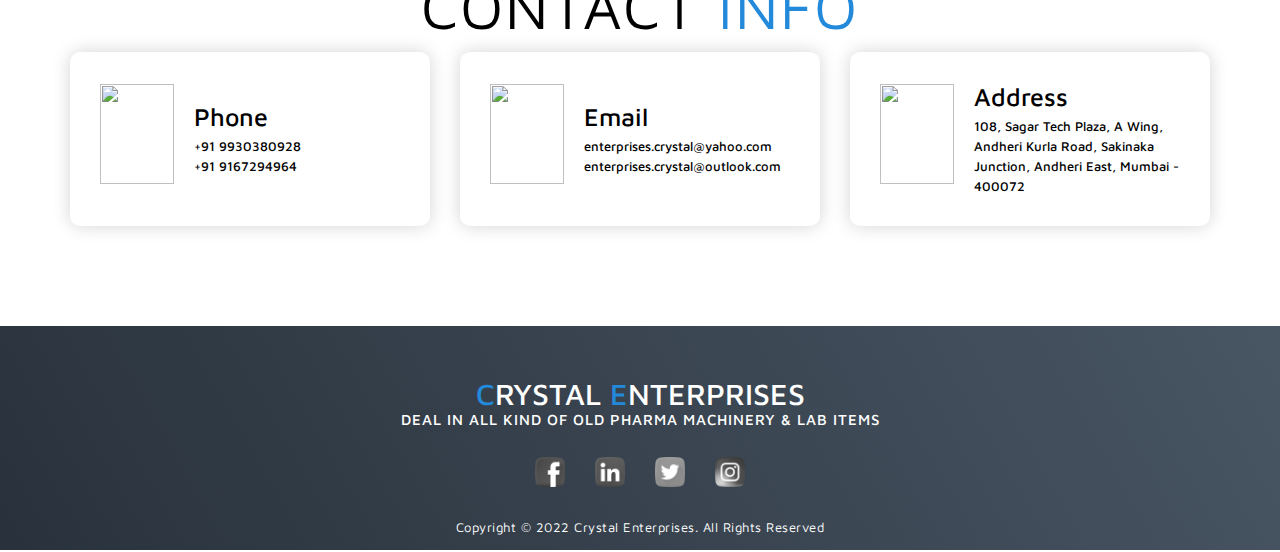
==== commit eb9f54aa: "re-edit" ====
--- a/index.html
+++ b/index.html
@@ -15,6 +15,8 @@
 </head>
 
 <body>
+
+  <div id="preloader"></div>
   <!-- Header -->
   <section id="header">
     <div class="header container">
@@ -82,7 +84,7 @@
         </div>
         <div class="service-item box-item-5">
           <div class="icon"><img src="https://img.icons8.com/bubbles/100/000000/agreement.png" /></div>
-          <h2>Leasing</h2>
+          <h2>Lab Items</h2>
           <p>We Have Large Portfolio In Lab Equipment We Have Expetise In Hplc, Gc, Uv Etc.
           </p><br><br><br><br>
         </div>
@@ -305,7 +307,7 @@
           <div class="icon"><img src="https://img.icons8.com/bubbles/100/000000/map-marker.png" /></div>
           <div class="contact-info">
             <h1>Address</h1>
-            <h2>B-1003, Orchid Enclave, Nahar Amrit Shakti, Chandivali Farm Road, Chandivali, Powai, Mumbai - 400072
+            <h2>108, Sagar Tech Plaza, A Wing, Andheri Kurla Road, Sakinaka Junction, Andheri East, Mumbai - 400072
             </h2>
           </div>
         </div>
@@ -344,6 +346,14 @@
   </section>
   <!-- End Footer -->
   <script src="./app.js"></script>
+
+  <script>
+    var loader = document.getElementById("preloader");
+    window.addEventListener("load", function () {
+      loader.style.display = "none";
+    })
+  </script>
+
 </body>
 
 </html>--- a/style.css
+++ b/style.css
@@ -1092,4 +1092,51 @@
   }
 }
 
-/* End  Media Query For Desktop */+/* End  Media Query For Desktop */
+
+/* Loader */
+
+.lds-facebook {
+  display: inline-block;
+  position: relative;
+  width: 80px;
+  height: 80px;
+}
+.lds-facebook div {
+  display: inline-block;
+  position: absolute;
+  left: 8px;
+  width: 16px;
+  background: #fff;
+  animation: lds-facebook 1.2s cubic-bezier(0, 0.5, 0.5, 1) infinite;
+}
+.lds-facebook div:nth-child(1) {
+  left: 8px;
+  animation-delay: -0.24s;
+}
+.lds-facebook div:nth-child(2) {
+  left: 32px;
+  animation-delay: -0.12s;
+}
+.lds-facebook div:nth-child(3) {
+  left: 56px;
+  animation-delay: 0;
+}
+@keyframes lds-facebook {
+  0% {
+    top: 8px;
+    height: 64px;
+  }
+  50%, 100% {
+    top: 24px;
+    height: 32px;
+  }
+}
+
+#preloader {
+  background: #fff url(./img/preloader.gif) no-repeat center center;
+  height: 100vh;
+  width: 100%;
+  position: fixed;
+  z-index: 100;
+}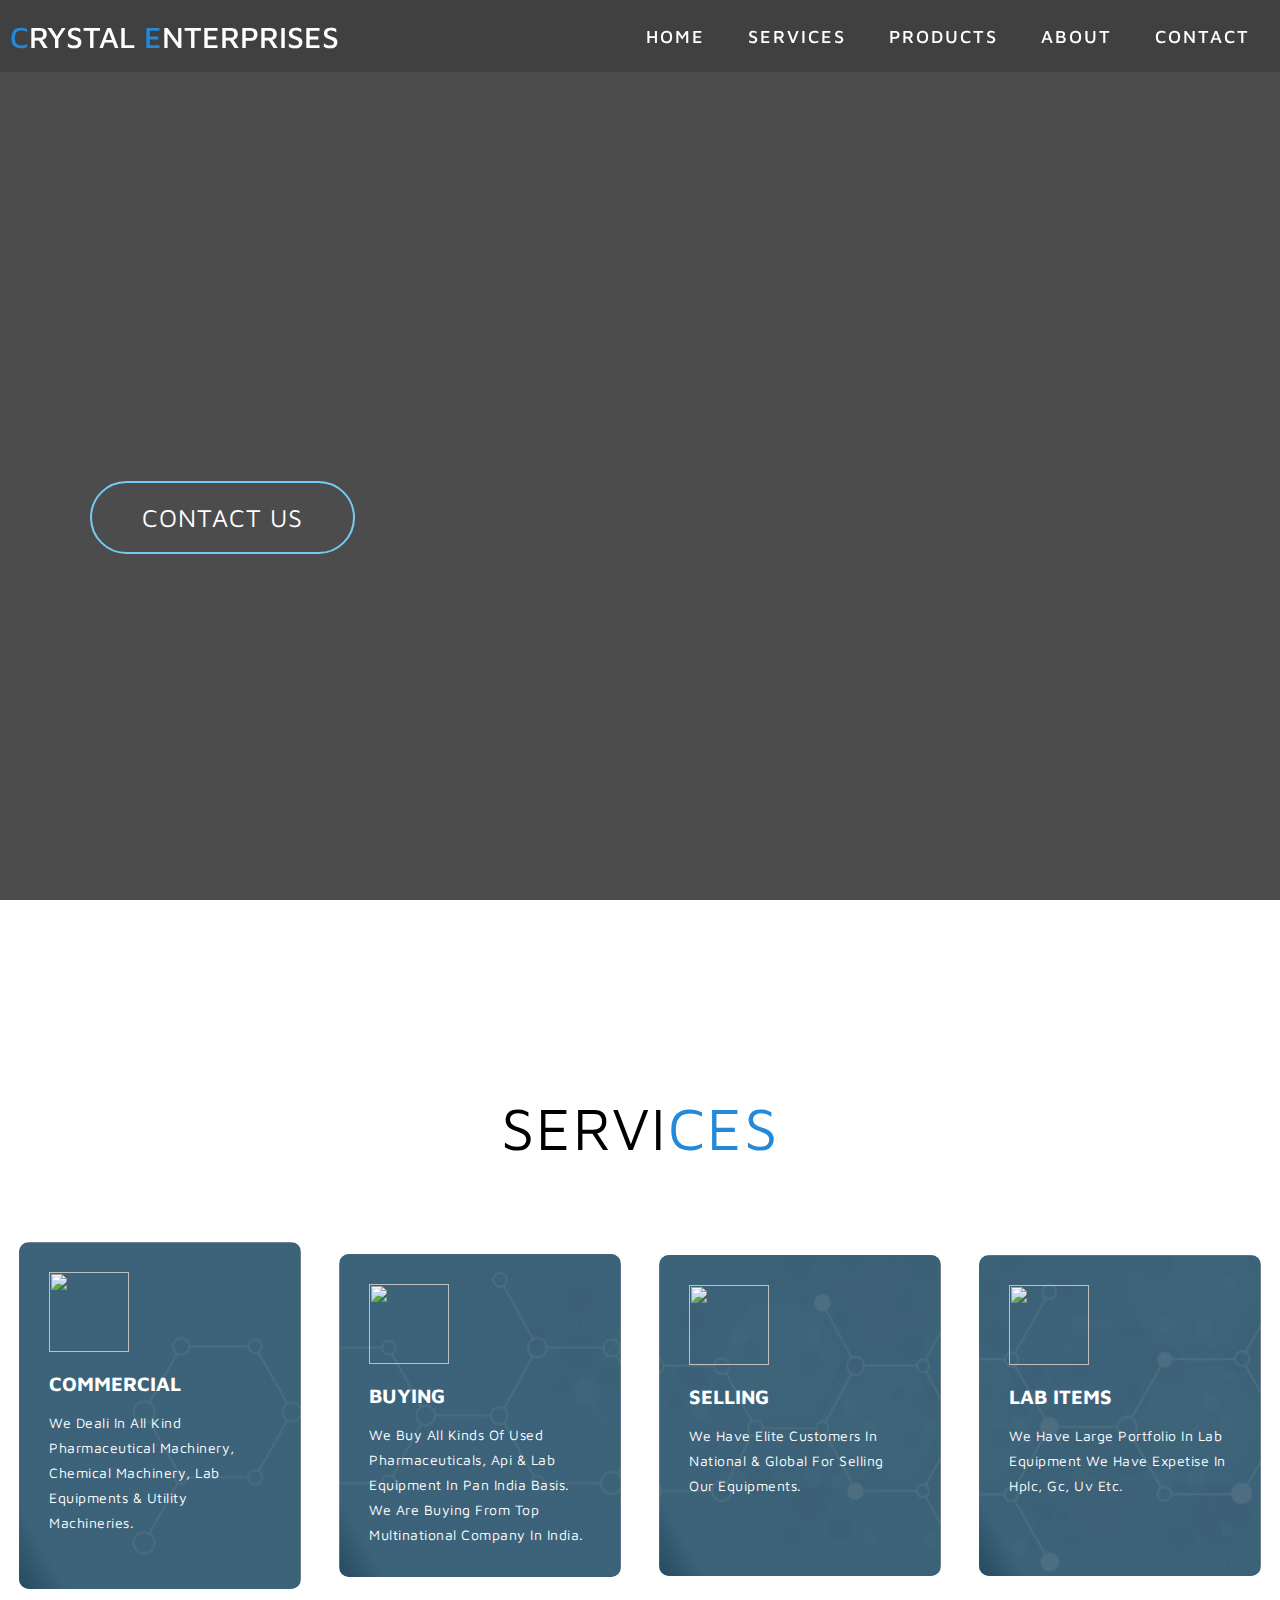
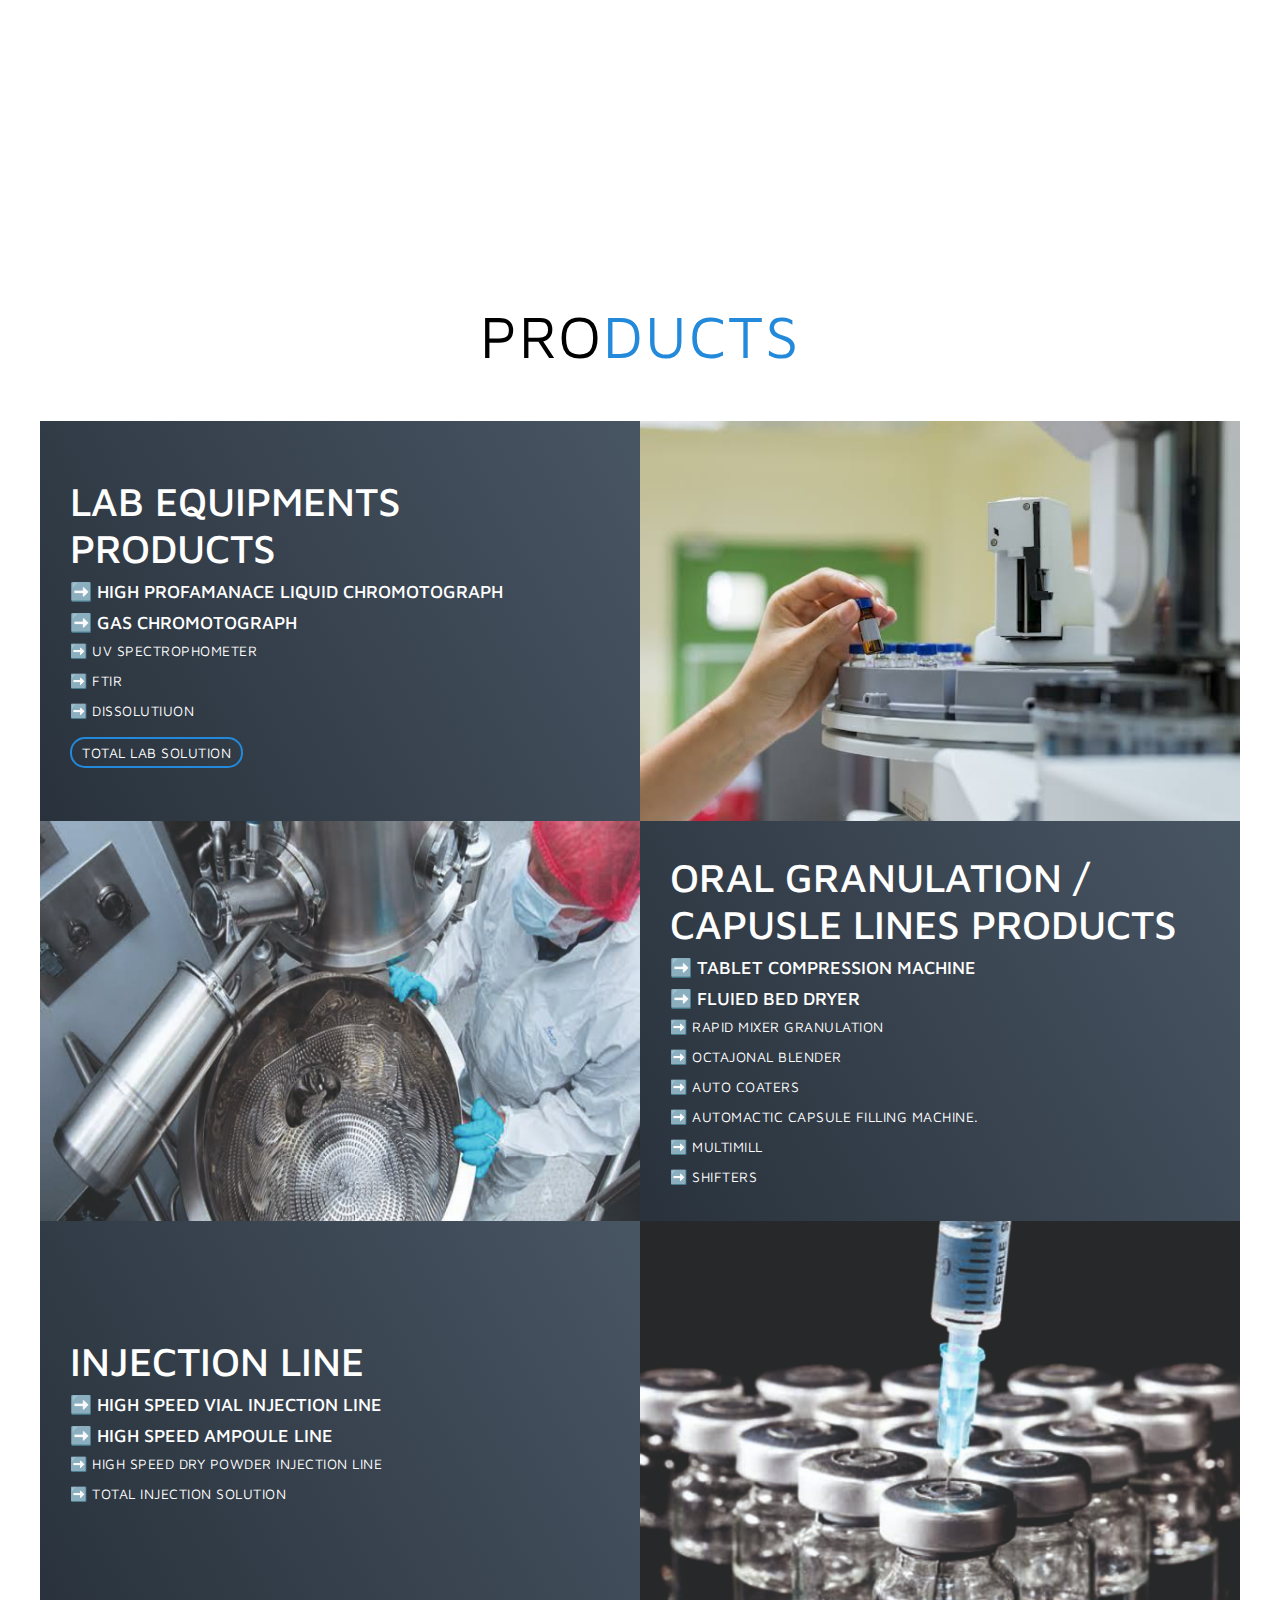
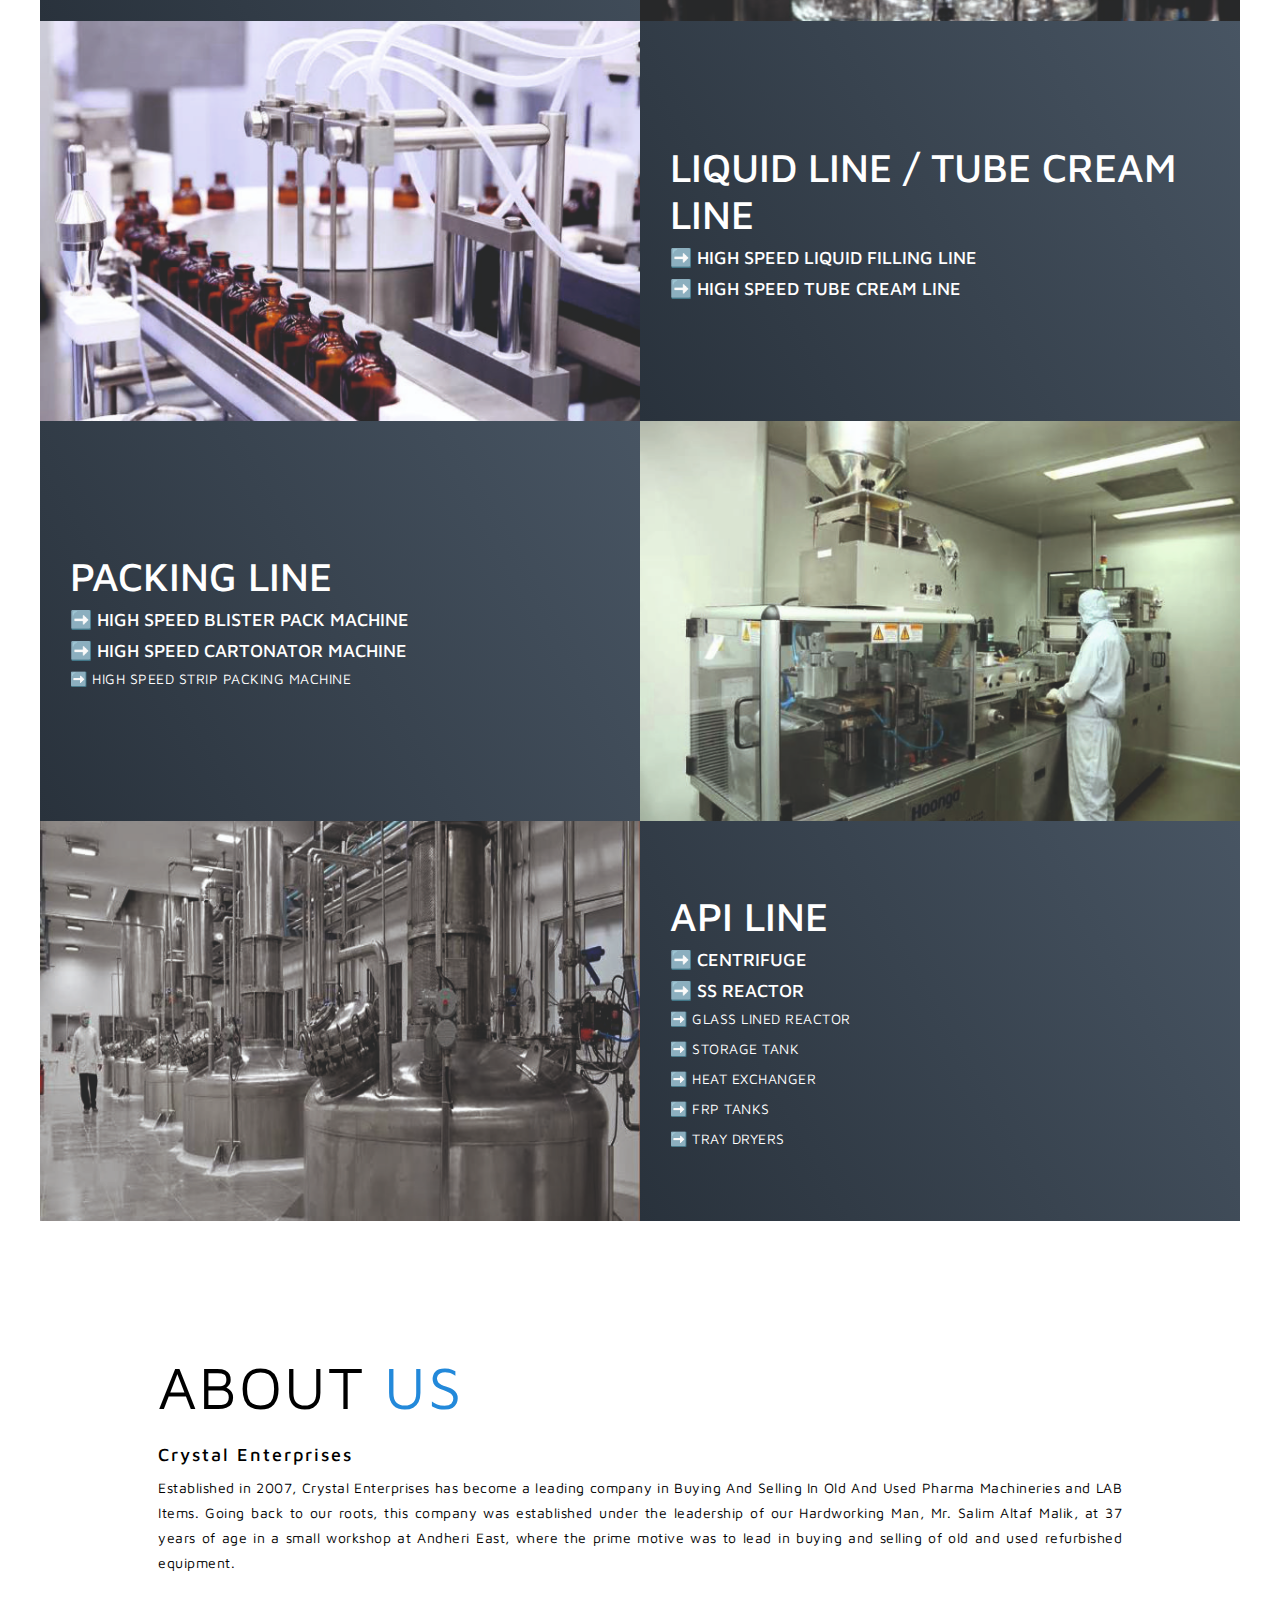
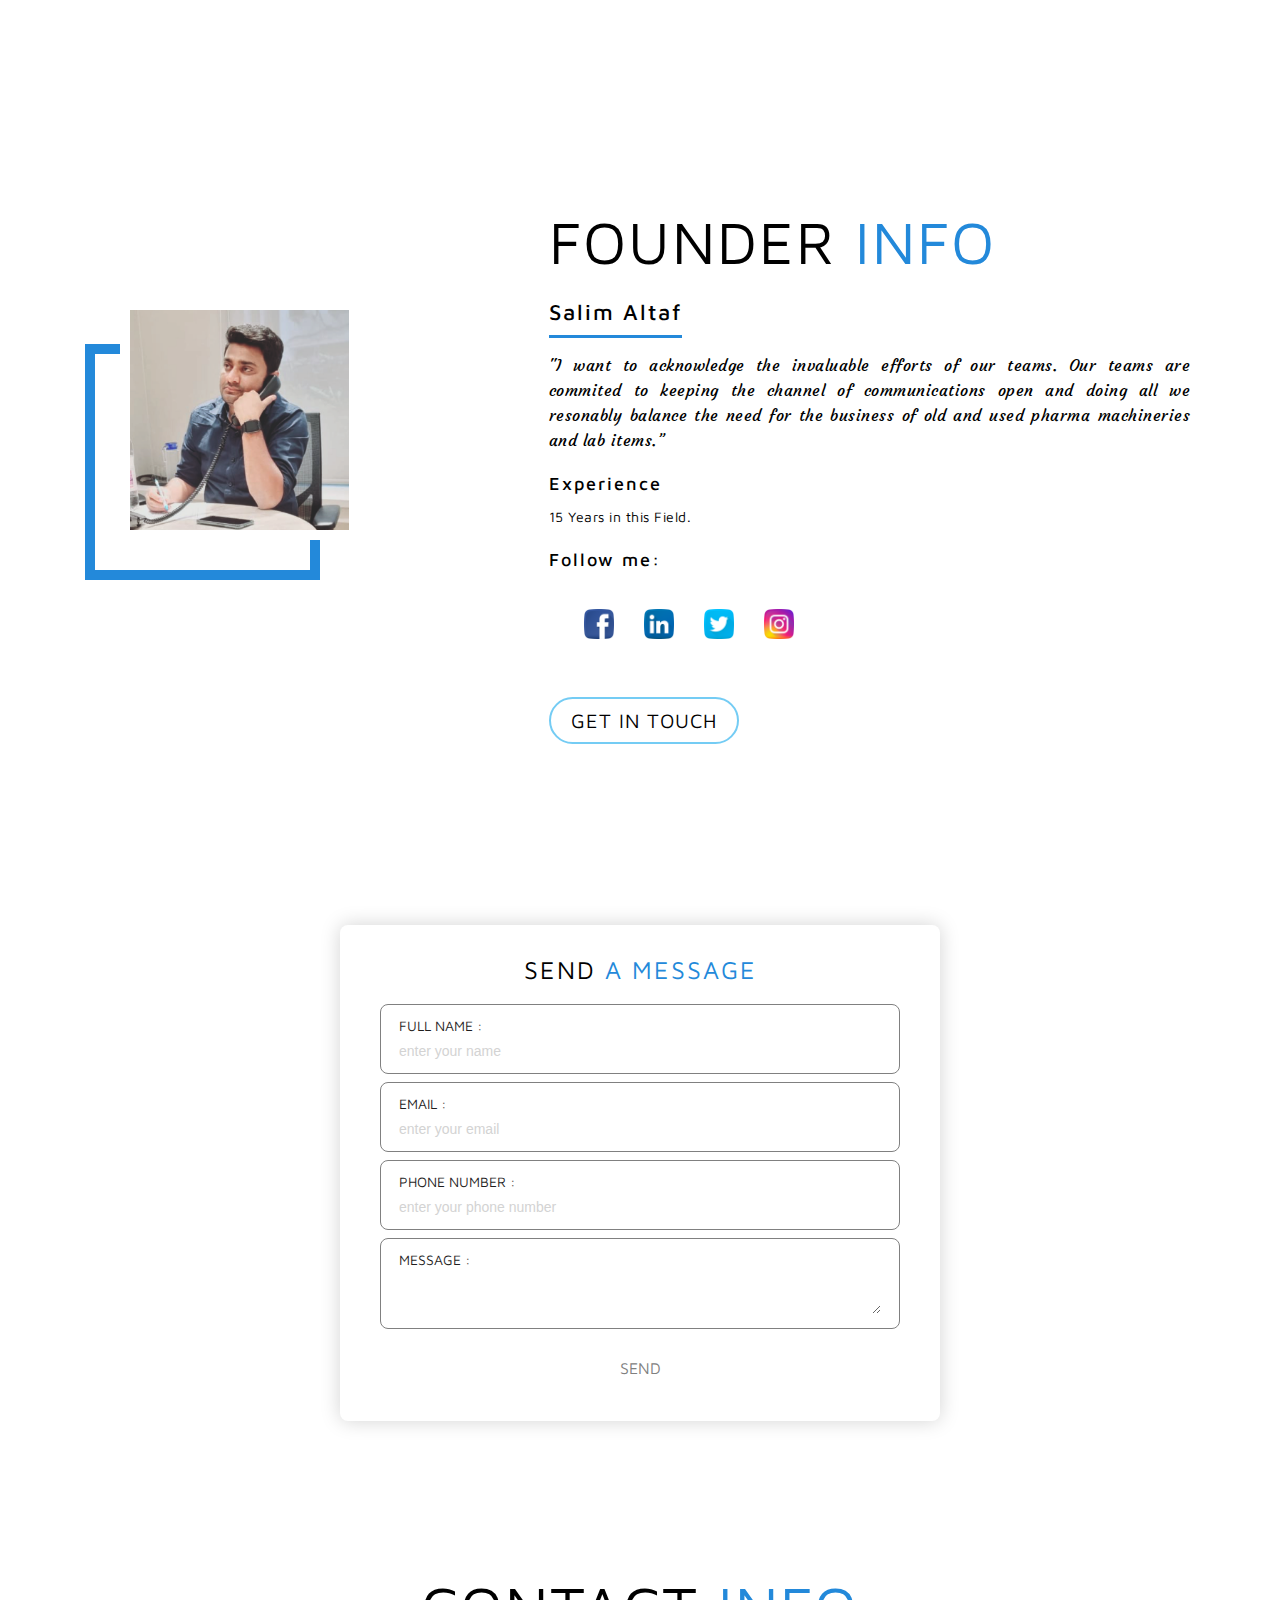
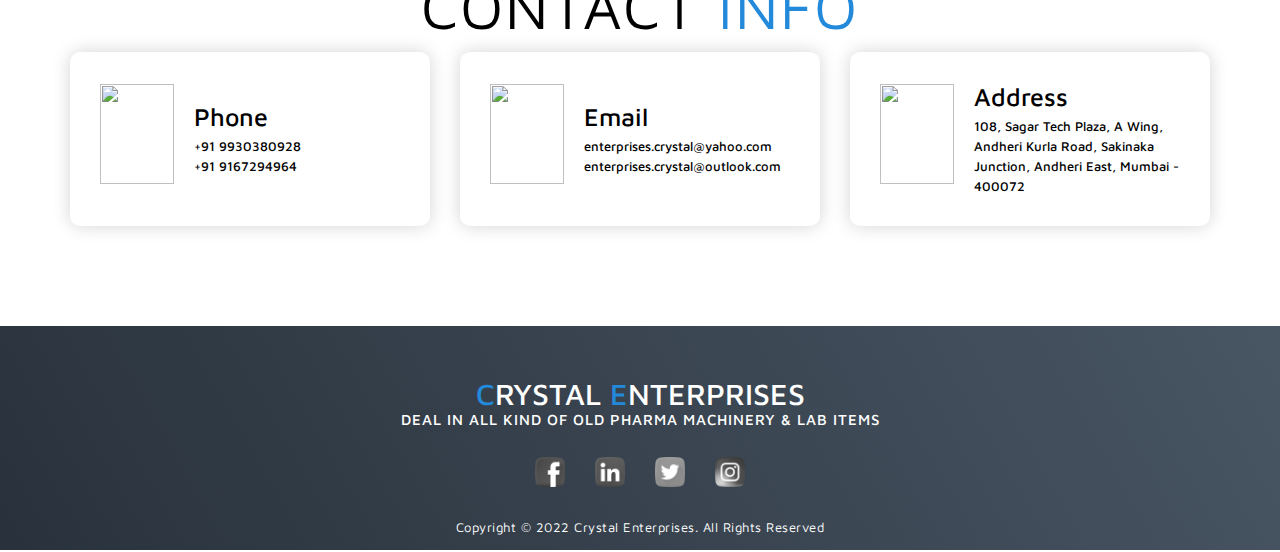
==== commit 3218d42c: "edited" ====
--- a/index.html
+++ b/index.html
@@ -275,9 +275,7 @@
     </form>
   </div>
 
-
   <!-- End submit form -->
-
 
 
   <!-- Contact Section -->
@@ -345,15 +343,14 @@
     </div>
   </section>
   <!-- End Footer -->
+
   <script src="./app.js"></script>
-
   <script>
     var loader = document.getElementById("preloader");
     window.addEventListener("load", function () {
       loader.style.display = "none";
     })
   </script>
-
 </body>
 
 </html>--- a/style.css
+++ b/style.css
@@ -283,7 +283,7 @@
 /* End Header section */
 /* Hero Section */
 #hero {
-  background-image: url(./img/slide-image-9.jpg);
+  /* background-image: url(./img/slide-image-9.jpg); */
   background-size: cover;
   background-position: top center;
   position: relative;
@@ -831,28 +831,19 @@
     background-image: url(./img/slide-image-1.jpg);
   }
 
-  15% {
+  25% {
     background-image: url(./img/slide-image-2.jpg);
   }
 
-  30% {
+  50% {
     background-image: url(./img/slide-image-3.jpg);
   }
 
-  45% {
+  75% {
     background-image: url(./img/slide-image-4.jpg);
   }
-  60% {
+  100% {
     background-image: url(./img/slide-image-5.jpg);
-  }
-  75% {
-    background-image: url(./img/slide-image-6.jpg);
-  }
-  87% {
-    background-image: url(./img/slide-image-7.jpg);
-  }
-  100% {
-    background-image: url(./img/slide-image-8.jpg);
   }
 }
 
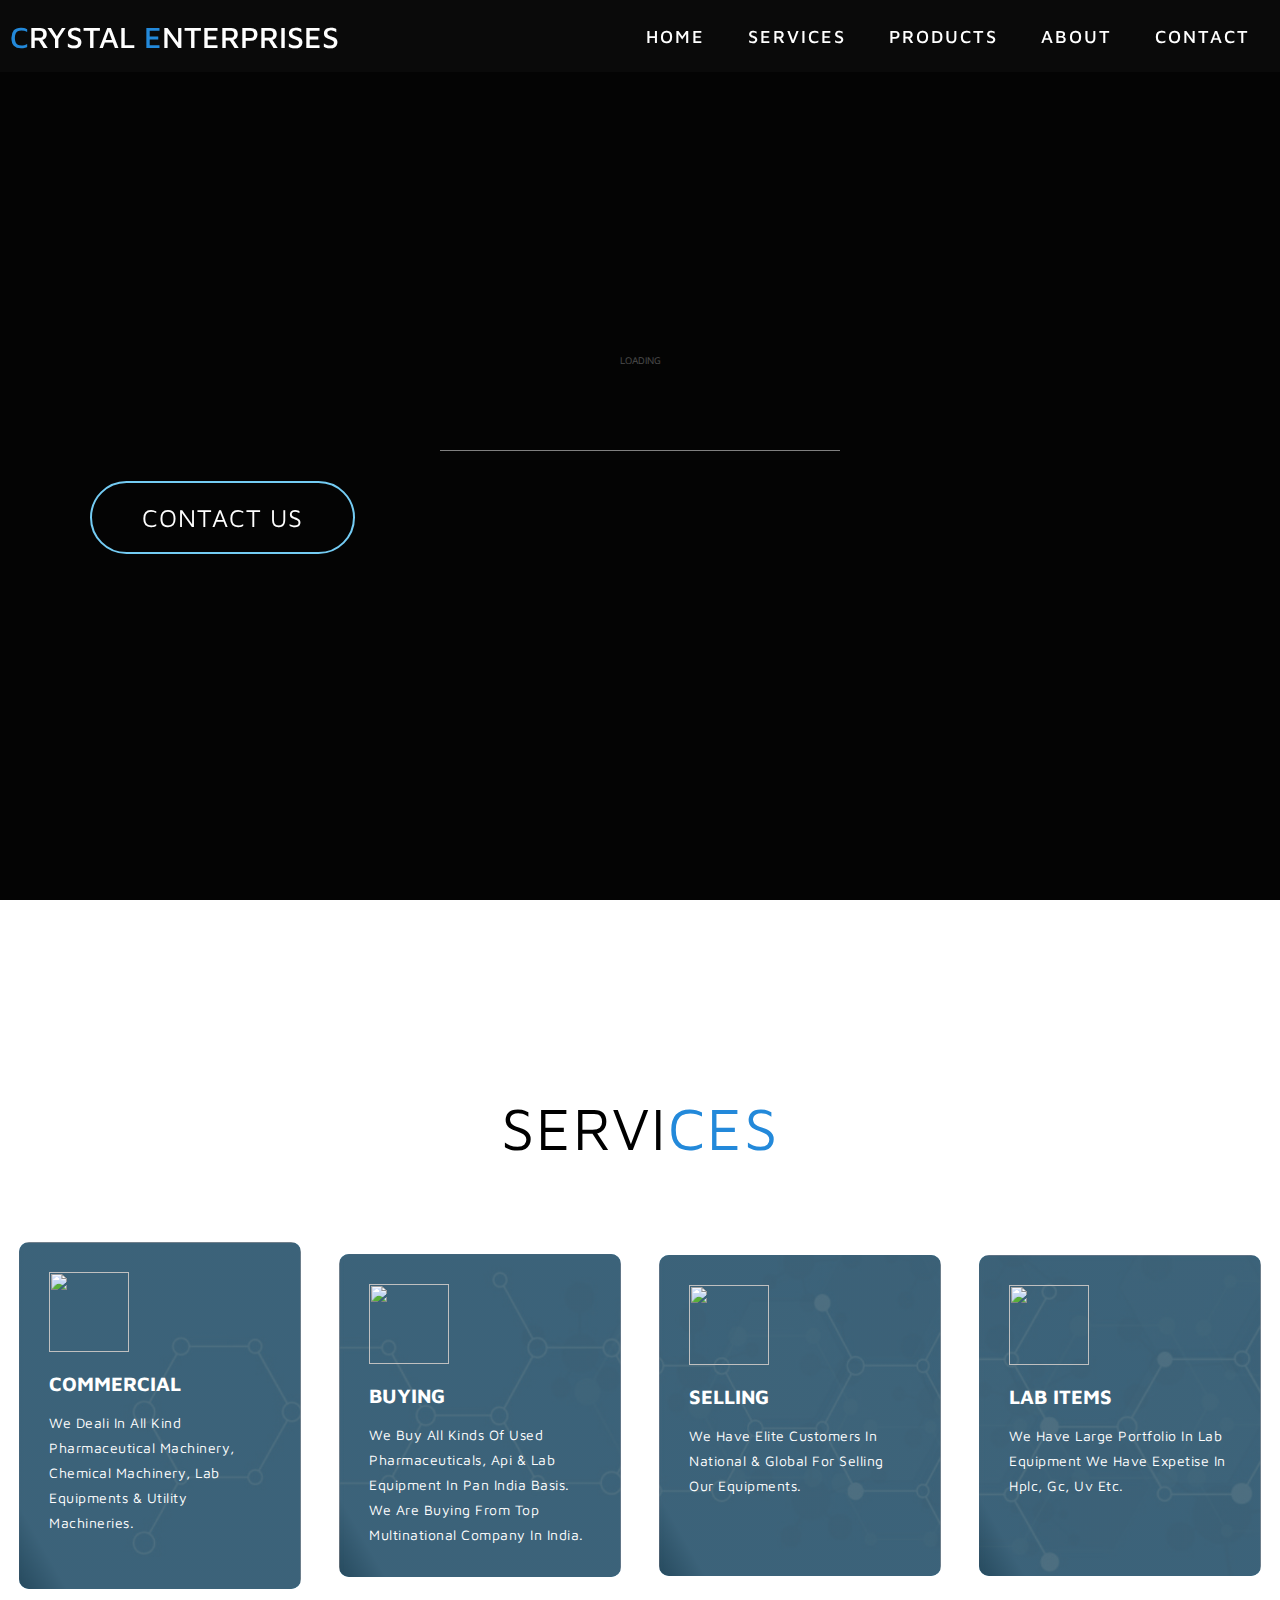
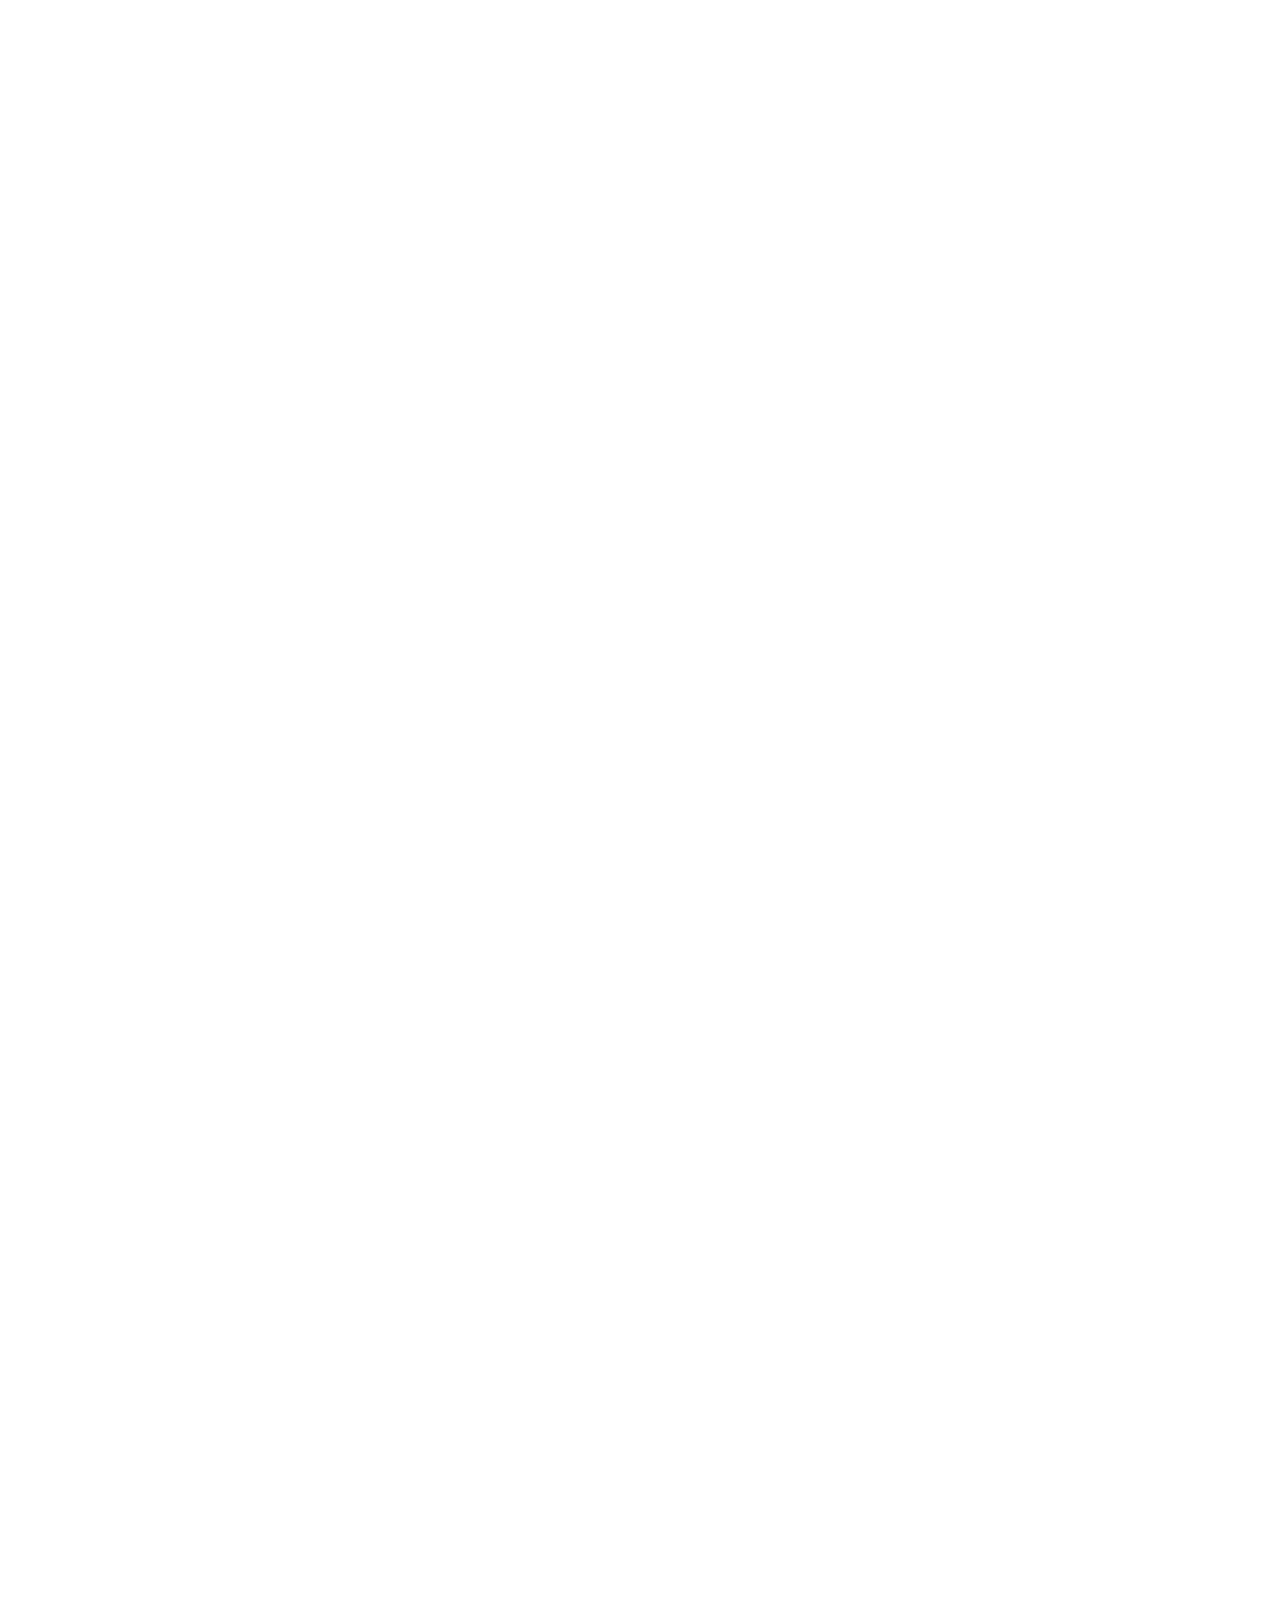
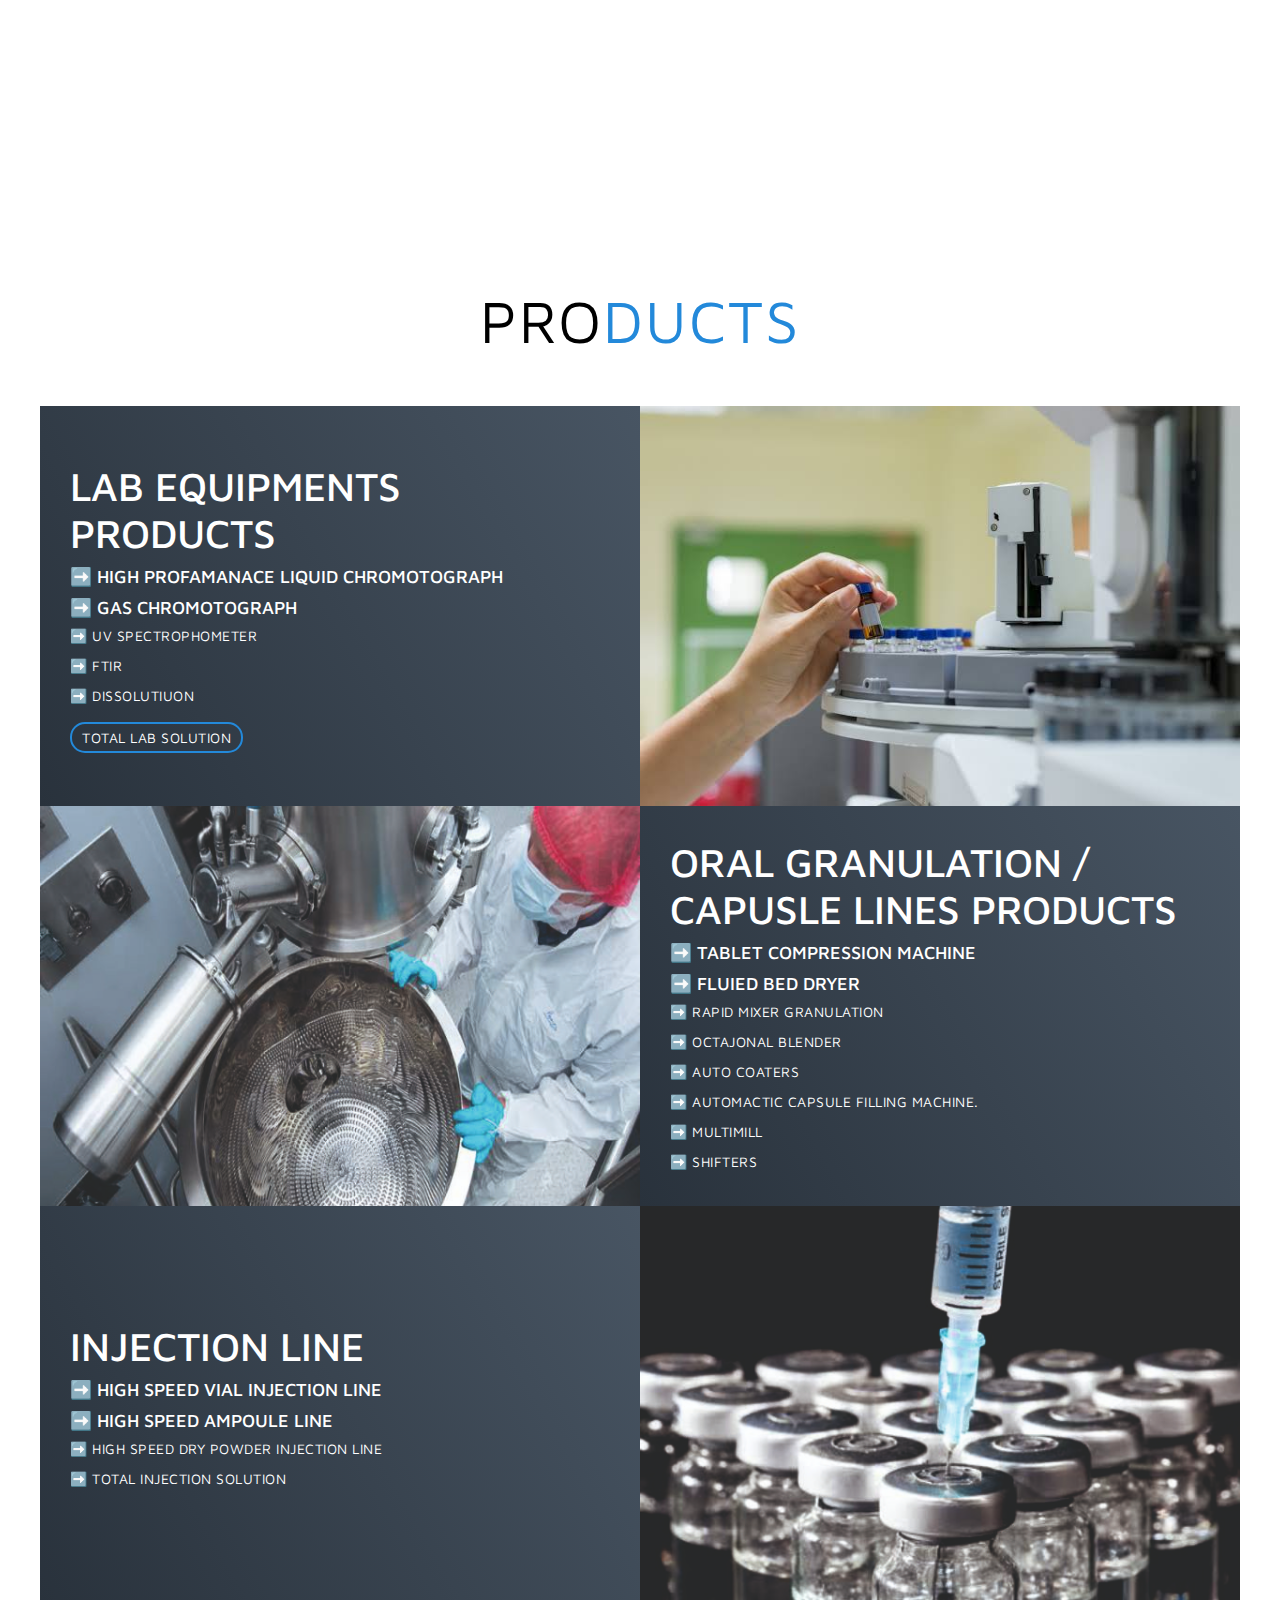
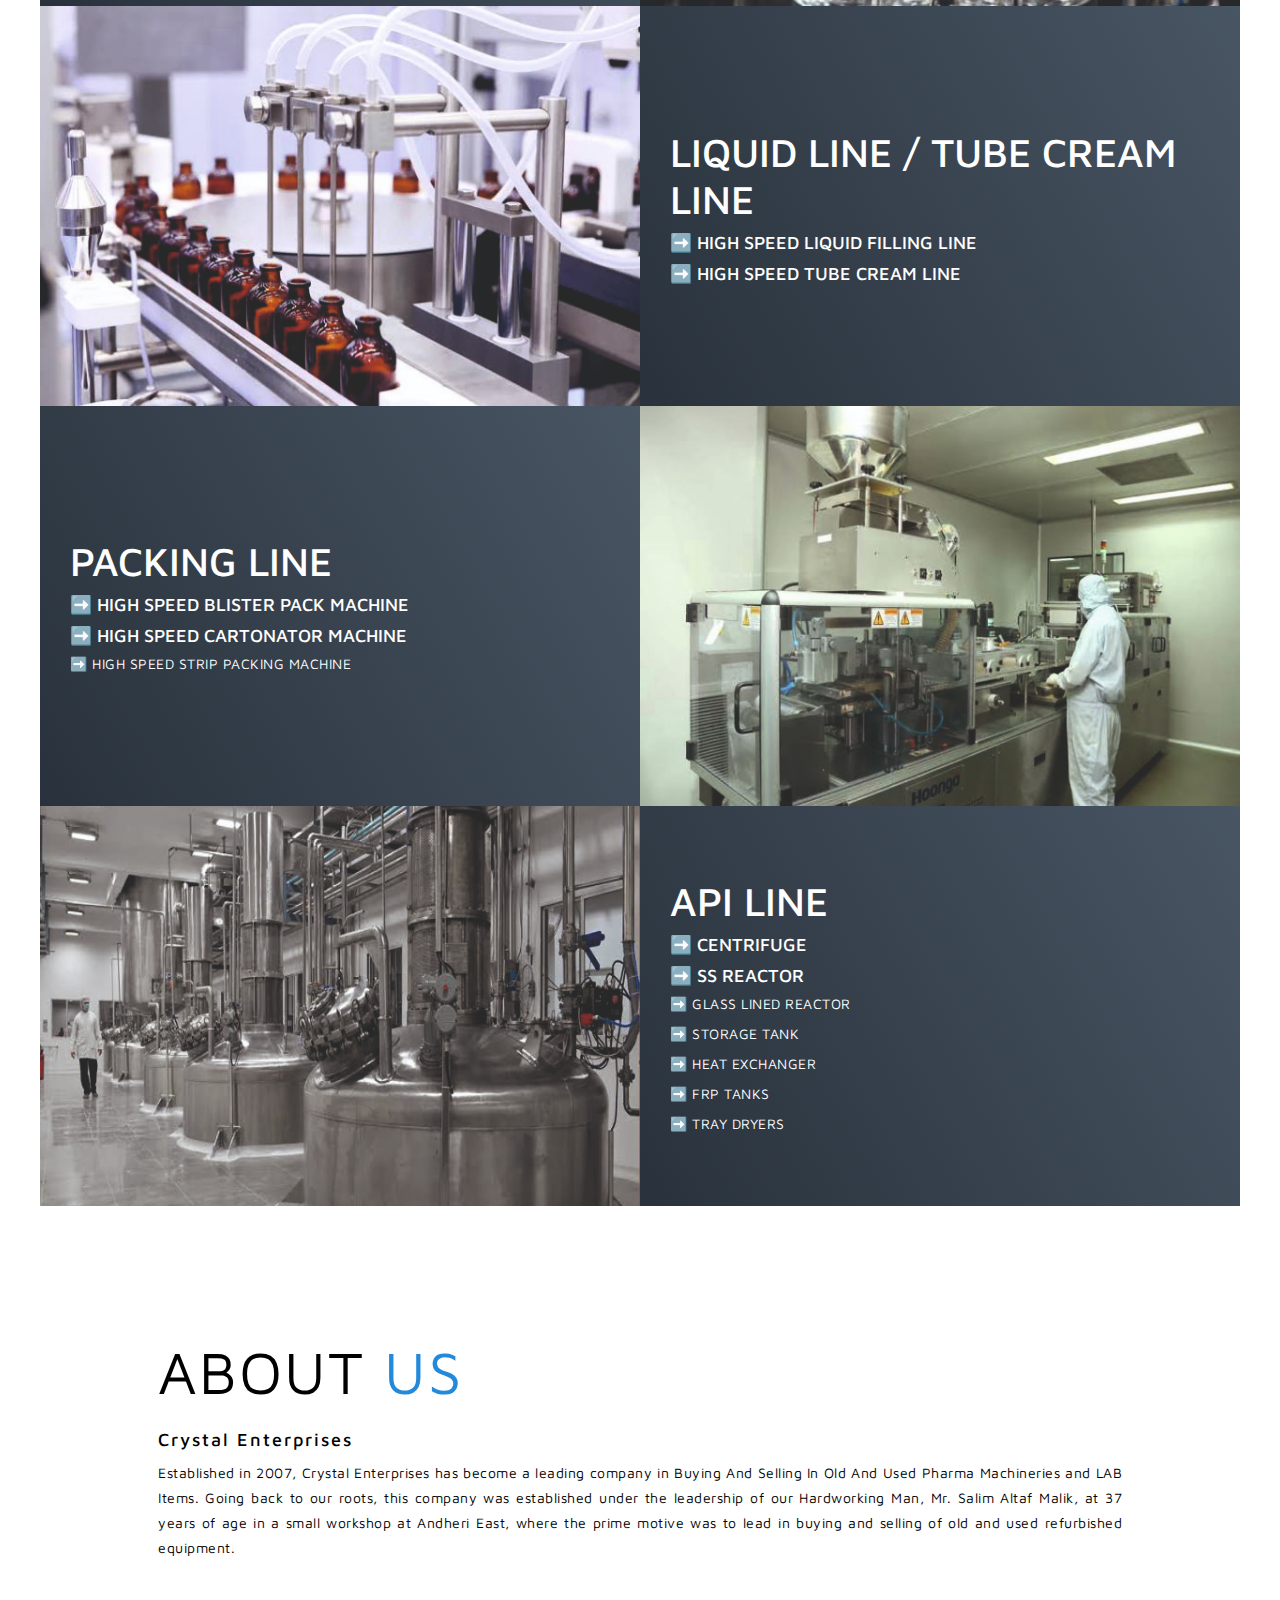
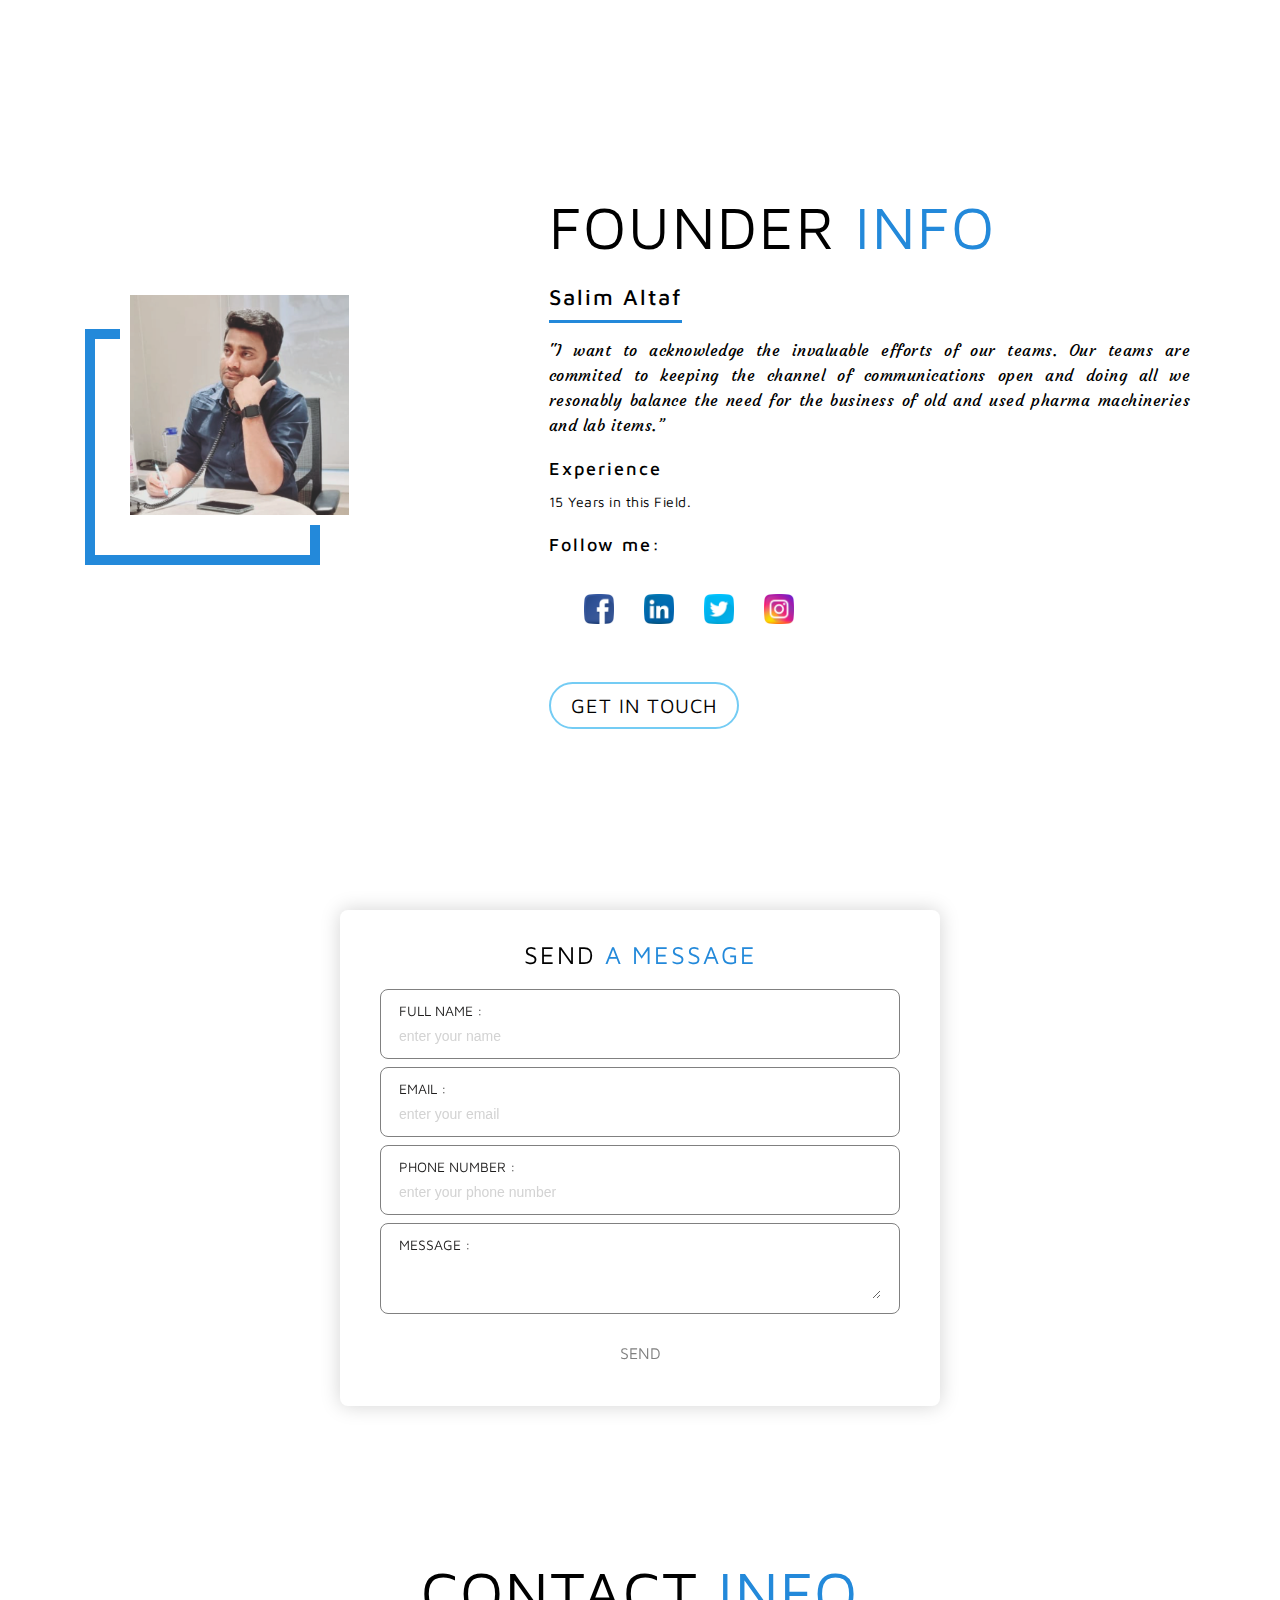
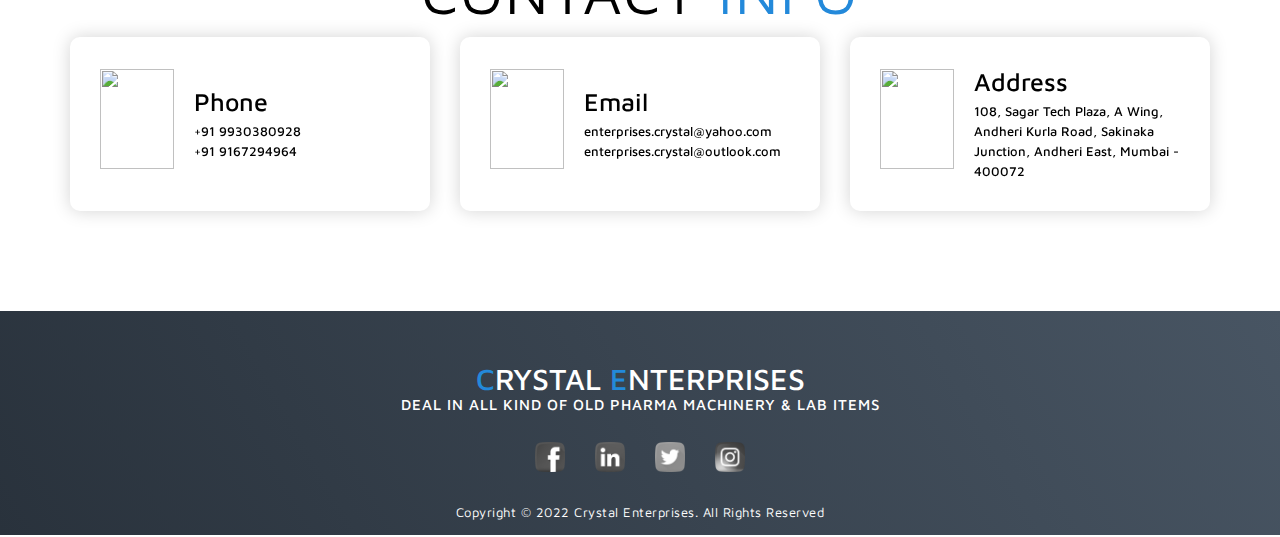
==== commit 1342e3bc: "loader" ====
--- a/index.html
+++ b/index.html
@@ -6,17 +6,25 @@
   <meta name="viewport" content="width=device-width, initial-scale=1.0">
   <meta http-equiv="X-UA-Compatible" content="ie=edge">
   <meta name="description" content="">
+  <title>Crystal Enterprises</title>
+  <link rel="stylesheet" href="style.css">
+  <script src="https://code.jquery.com/jquery-3.4.1.js"></script>
+  <script src="pace.js"></script>
+  <script src="https://cdn.jsdelivr.net/npm/jquery-bez@1.0.11/src/jquery.bez.js"></script>
+  <script src="https://cdnjs.cloudflare.com/ajax/libs/gsap/2.1.2/TweenMax.min.js"></script>
+  <link rel="icon" type="image/x-icon" href="./img/logo.png">
   <link rel="stylesheet" href="https://cdnjs.cloudflare.com/ajax/libs/font-awesome/5.15.1/css/all.min.css"
-    integrity="sha512-+4zCK9k+qNFUR5X+cKL9EIR+ZOhtIloNl9GIKS57V1MyNsYpYcUrUeQc9vNfzsWfV28IaLL3i96P9sdNyeRssA=="
-    crossorigin="anonymous" />
-  <link rel="stylesheet" href="style.css">
-  <link rel="icon" type="image/x-icon" href="./img/logo.png">
-  <title>Crystal Enterprises</title>
+  integrity="sha512-+4zCK9k+qNFUR5X+cKL9EIR+ZOhtIloNl9GIKS57V1MyNsYpYcUrUeQc9vNfzsWfV28IaLL3i96P9sdNyeRssA=="
+  crossorigin="anonymous" />
+
 </head>
 
 <body>
 
-  <div id="preloader"></div>
+  <div id="preloader">
+    <div class="p">LOADING</div>
+</div>
+
   <!-- Header -->
   <section id="header">
     <div class="header container">
@@ -43,7 +51,6 @@
   </section>
   <!-- End Header -->
 
-
   <!-- Hero Section  -->
   <section id="hero">
     <div class="hero container">
@@ -64,25 +71,25 @@
         <h1 class="section-title">Servi<span>ces</span></h1>
       </div>
       <div class="service-bottom">
-        <div class="service-item box-item-1">
+        <div class="service-item box-item-1 box">
           <div class="icon"><img src="https://img.icons8.com/bubbles/100/000000/company.png" /></div>
           <h2>Commercial</h2>
           <p>We Deali In All Kind Pharmaceutical Machinery, Chemical Machinery, Lab Equipments & Utility
             Machineries.
           </p><br><br>
         </div>
-        <div class="service-item box-item-3">
+        <div class="service-item box-item-3 box1">
           <div class="icon"><img src="https://img.icons8.com/bubbles/100/000000/business.png" /></div>
           <h2>Buying</h2>
           <p>We Buy All Kinds Of Used Pharmaceuticals, Api & Lab Equipment In Pan India Basis. We Are Buying From
             Top Multinational Company In India. </p>
         </div>
-        <div class="service-item box-item-4">
+        <div class="service-item box-item-4 box2">
           <div class="icon"><img src="https://img.icons8.com/bubbles/100/000000/money.png" /></div>
           <h2>Selling</h2>
           <p>We Have Elite Customers In National & Global For Selling Our Equipments. </p><br><br><br><br>
         </div>
-        <div class="service-item box-item-5">
+        <div class="service-item box-item-5 box3">
           <div class="icon"><img src="https://img.icons8.com/bubbles/100/000000/agreement.png" /></div>
           <h2>Lab Items</h2>
           <p>We Have Large Portfolio In Lab Equipment We Have Expetise In Hplc, Gc, Uv Etc.
@@ -92,6 +99,20 @@
     </div>
   </section>
   <!-- End Service Section -->
+
+
+  <iframe width="560" height="315" src="https://www.youtube.com/embed/m1nYWZ-c1_Y" title="YouTube video player" frameborder="0" allow="accelerometer; autoplay; clipboard-write; encrypted-media; gyroscope; picture-in-picture" allowfullscreen></iframe>
+  <iframe width="560" height="315" src="https://www.youtube.com/embed/m1nYWZ-c1_Y" title="YouTube video player" frameborder="0" allow="accelerometer; autoplay; clipboard-write; encrypted-media; gyroscope; picture-in-picture" allowfullscreen></iframe>
+  <iframe width="560" height="315" src="https://www.youtube.com/embed/m1nYWZ-c1_Y" title="YouTube video player" frameborder="0" allow="accelerometer; autoplay; clipboard-write; encrypted-media; gyroscope; picture-in-picture" allowfullscreen></iframe>
+  <iframe width="560" height="315" src="https://www.youtube.com/embed/m1nYWZ-c1_Y" title="YouTube video player" frameborder="0" allow="accelerometer; autoplay; clipboard-write; encrypted-media; gyroscope; picture-in-picture" allowfullscreen></iframe>
+  <iframe width="560" height="315" src="https://www.youtube.com/embed/m1nYWZ-c1_Y" title="YouTube video player" frameborder="0" allow="accelerometer; autoplay; clipboard-write; encrypted-media; gyroscope; picture-in-picture" allowfullscreen></iframe>
+  <iframe width="560" height="315" src="https://www.youtube.com/embed/m1nYWZ-c1_Y" title="YouTube video player" frameborder="0" allow="accelerometer; autoplay; clipboard-write; encrypted-media; gyroscope; picture-in-picture" allowfullscreen></iframe>
+  <iframe width="560" height="315" src="https://www.youtube.com/embed/m1nYWZ-c1_Y" title="YouTube video player" frameborder="0" allow="accelerometer; autoplay; clipboard-write; encrypted-media; gyroscope; picture-in-picture" allowfullscreen></iframe>
+  <iframe width="560" height="315" src="https://www.youtube.com/embed/m1nYWZ-c1_Y" title="YouTube video player" frameborder="0" allow="accelerometer; autoplay; clipboard-write; encrypted-media; gyroscope; picture-in-picture" allowfullscreen></iframe>
+  <iframe width="560" height="315" src="https://www.youtube.com/embed/m1nYWZ-c1_Y" title="YouTube video player" frameborder="0" allow="accelerometer; autoplay; clipboard-write; encrypted-media; gyroscope; picture-in-picture" allowfullscreen></iframe>
+  <iframe width="560" height="315" src="https://www.youtube.com/embed/m1nYWZ-c1_Y" title="YouTube video player" frameborder="0" allow="accelerometer; autoplay; clipboard-write; encrypted-media; gyroscope; picture-in-picture" allowfullscreen></iframe>
+
+
 
   <!-- Projects Section -->
   <section id="projects">
@@ -344,13 +365,33 @@
   </section>
   <!-- End Footer -->
 
+
+<script>
+
+paceOptions = {
+ajax: true,
+document: true,
+eventLag: false
+};
+
+Pace.on('done', function() {
+$('.p').delay(500).animate({top: '30%', opacity: '0'}, 3000, $.bez([0.19,1,0.22,1]));
+
+
+$('#preloader').delay(1500).animate({top: '-100%'}, 2000, $.bez([0.19,1,0.22,1]));
+
+TweenMax.from(".title", 2, {
+     delay: 1.8,
+          y: 10,
+          opacity: 0,
+          ease: Expo.easeInOut
+    })
+});
+
+</script>
+
   <script src="./app.js"></script>
-  <script>
-    var loader = document.getElementById("preloader");
-    window.addEventListener("load", function () {
-      loader.style.display = "none";
-    })
-  </script>
+
 </body>
 
 </html>--- a/style.css
+++ b/style.css
@@ -16,6 +16,7 @@
   font-size: 10px;
   font-family: 'Maven Pro', sans-serif;
   scroll-behavior: smooth;
+  
 }
 
 a {
@@ -1084,50 +1085,87 @@
 }
 
 /* End  Media Query For Desktop */
-
-/* Loader */
-
-.lds-facebook {
-  display: inline-block;
-  position: relative;
-  width: 80px;
-  height: 80px;
-}
-.lds-facebook div {
-  display: inline-block;
+.pace {
+  pointer-events: none;
+  user-select: none;
+  z-index: 2000;
+  position: fixed;
+  margin: auto;
+  top: 0;
+  left: 0;
+  right: 0;
+  bottom: 0;
+  width: 400px;
+  border: 0px;
+  height: 1px;
+  overflow: hidden;
+  background:#1b1b1b;
+}
+
+.pace .pace-progress {
+  box-sizing: border-box;
+  transform: translate3d(0, 0, 0);
+  max-width: 400px;
+  position: fixed;
+  z-index: 2000;
+  display: block;
   position: absolute;
-  left: 8px;
-  width: 16px;
-  background: #fff;
-  animation: lds-facebook 1.2s cubic-bezier(0, 0.5, 0.5, 1) infinite;
-}
-.lds-facebook div:nth-child(1) {
-  left: 8px;
-  animation-delay: -0.24s;
-}
-.lds-facebook div:nth-child(2) {
-  left: 32px;
-  animation-delay: -0.12s;
-}
-.lds-facebook div:nth-child(3) {
-  left: 56px;
-  animation-delay: 0;
-}
-@keyframes lds-facebook {
-  0% {
-    top: 8px;
-    height: 64px;
-  }
-  50%, 100% {
-    top: 24px;
-    height: 32px;
-  }
-}
-
-#preloader {
-  background: #fff url(./img/preloader.gif) no-repeat center center;
-  height: 100vh;
-  width: 100%;
-  position: fixed;
-  z-index: 100;
+  top: 0;
+  right: 100%;
+  height: 100%;
+  width: 100%;
+  background: grey;
+}
+
+.pace.pace-inactive {
+  display: none;
+}
+
+#preloader{
+  width:100%;
+  height:100vh;
+  background:#101010;
+  overflow:hidden;
+  position:fixed;
+  transition-timing-function: cubic-bezier(0.19, 1, 0.22, 1);
+}
+
+.p {
+    position: absolute;
+    top: 40%;
+    left: 50%;
+    transform: translate(-50%, -50%);
+    color: #fff;
+}
+
+/* PRELOADER */
+
+
+@keyframes drop-in {
+  from {
+    transform:
+      rotate(-30deg) translateY(-100%);
+    opacity: 0;
+  }
+  to {
+    transform:
+      rotate(0deg) translateY(0%);
+    opacity: 1;
+  }
+}
+
+.box {
+  animation: drop-in 500ms;
+}
+
+.box1 {
+  animation: drop-in 1000ms;
+}
+
+.box2 {
+  animation: drop-in 1500ms;
+}
+
+.box3 {
+  animation: drop-in 2000ms;
 }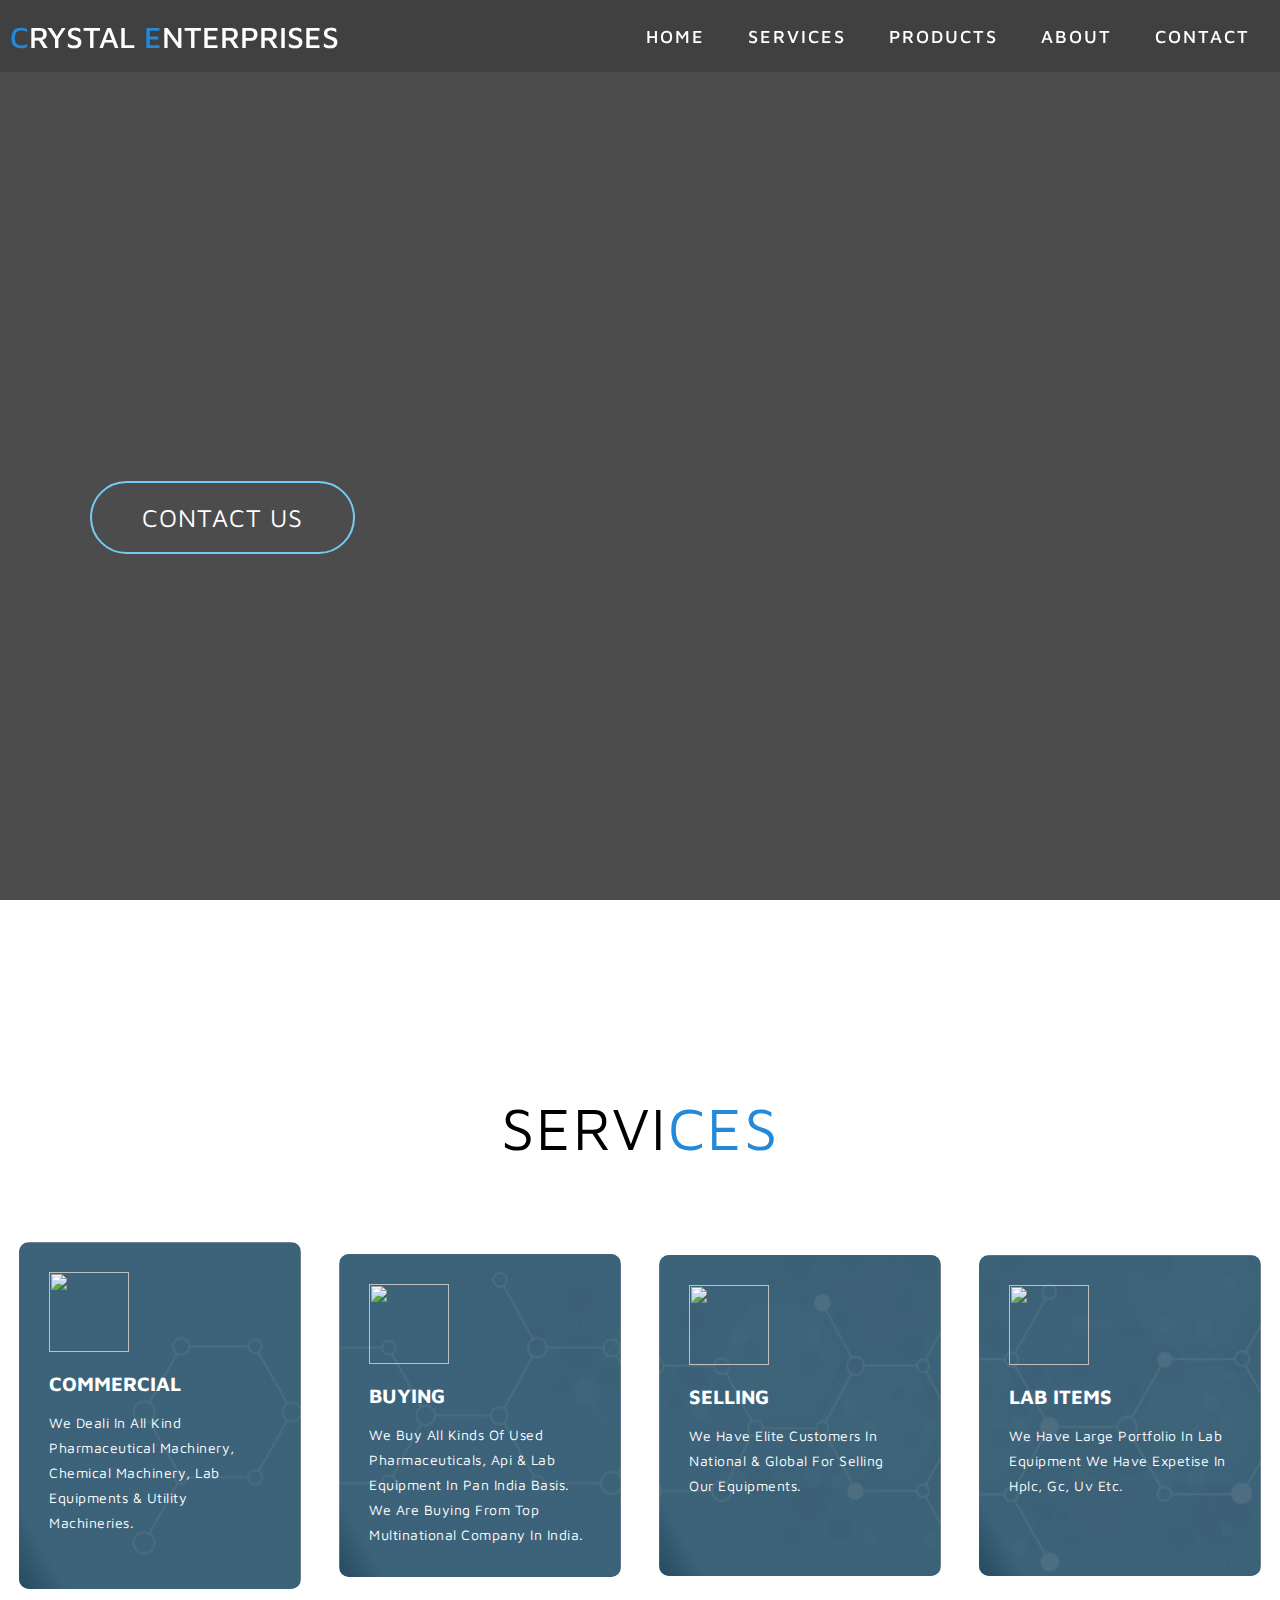
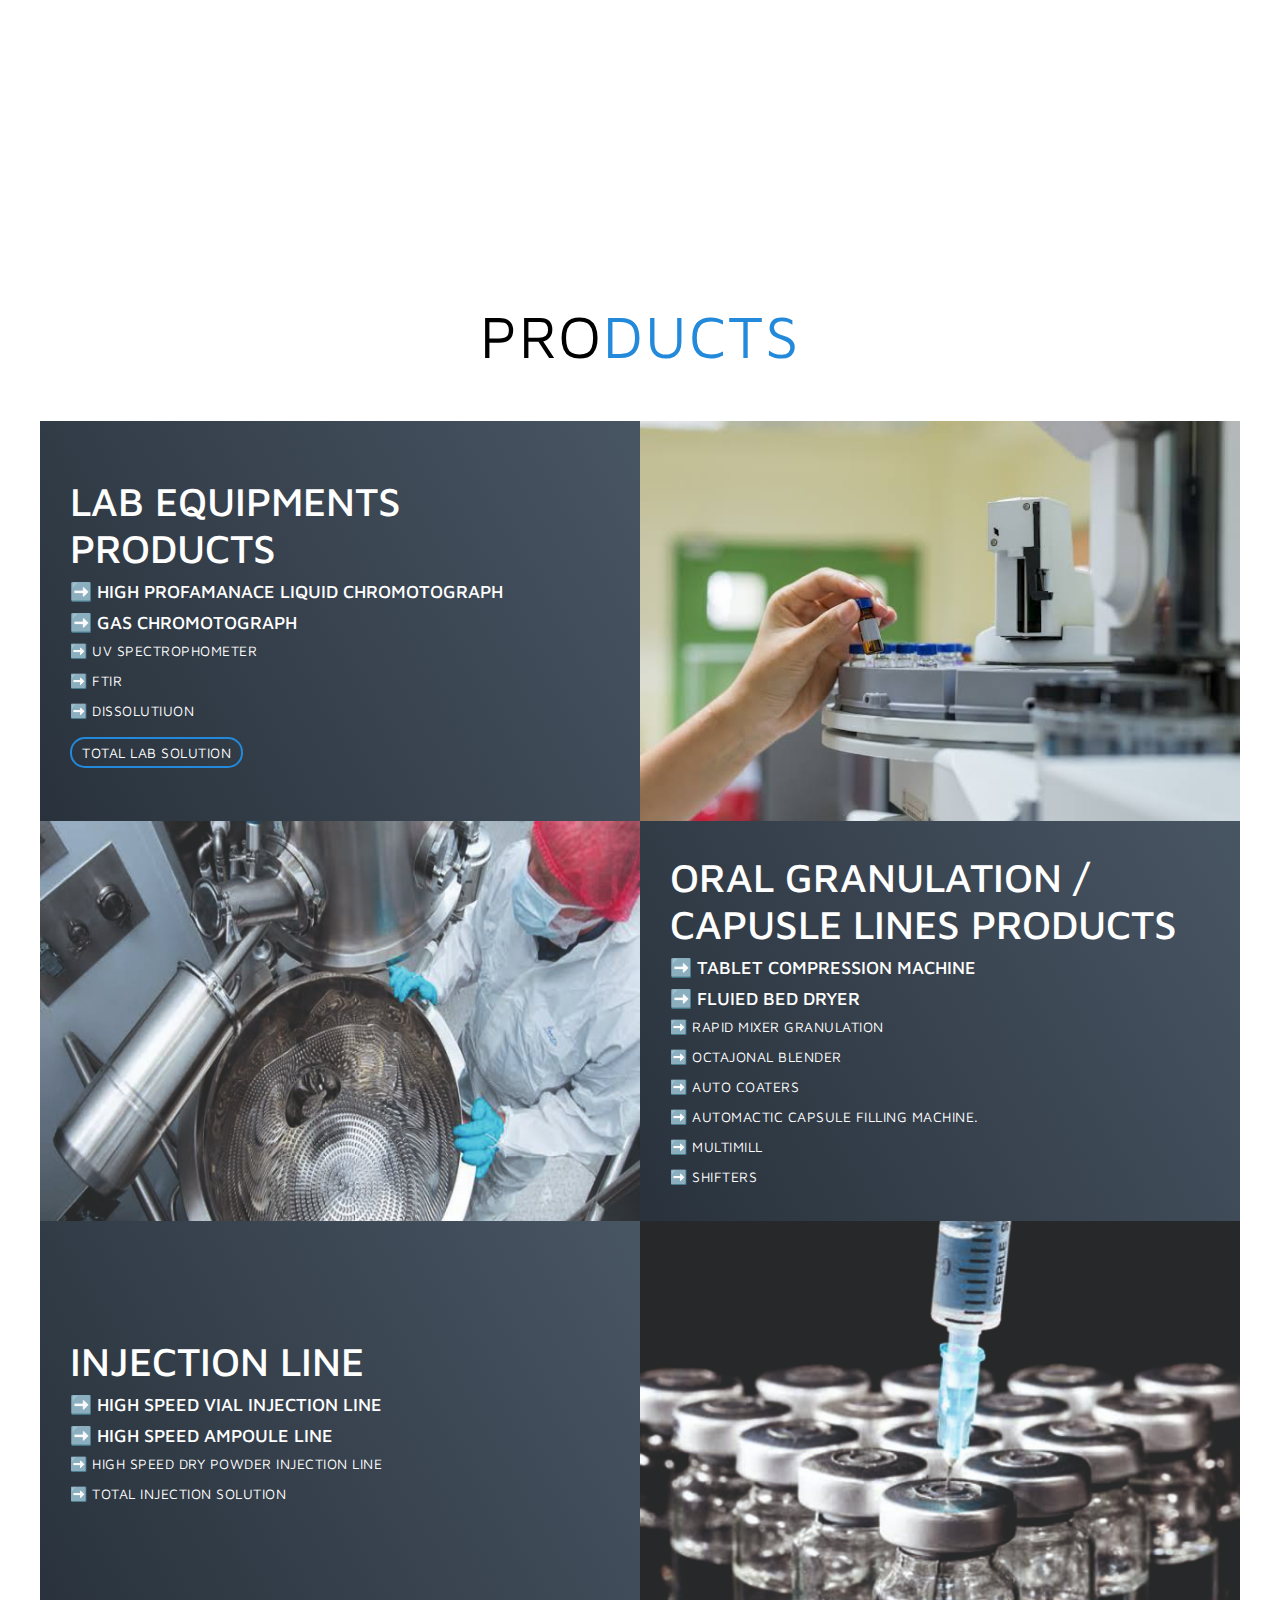
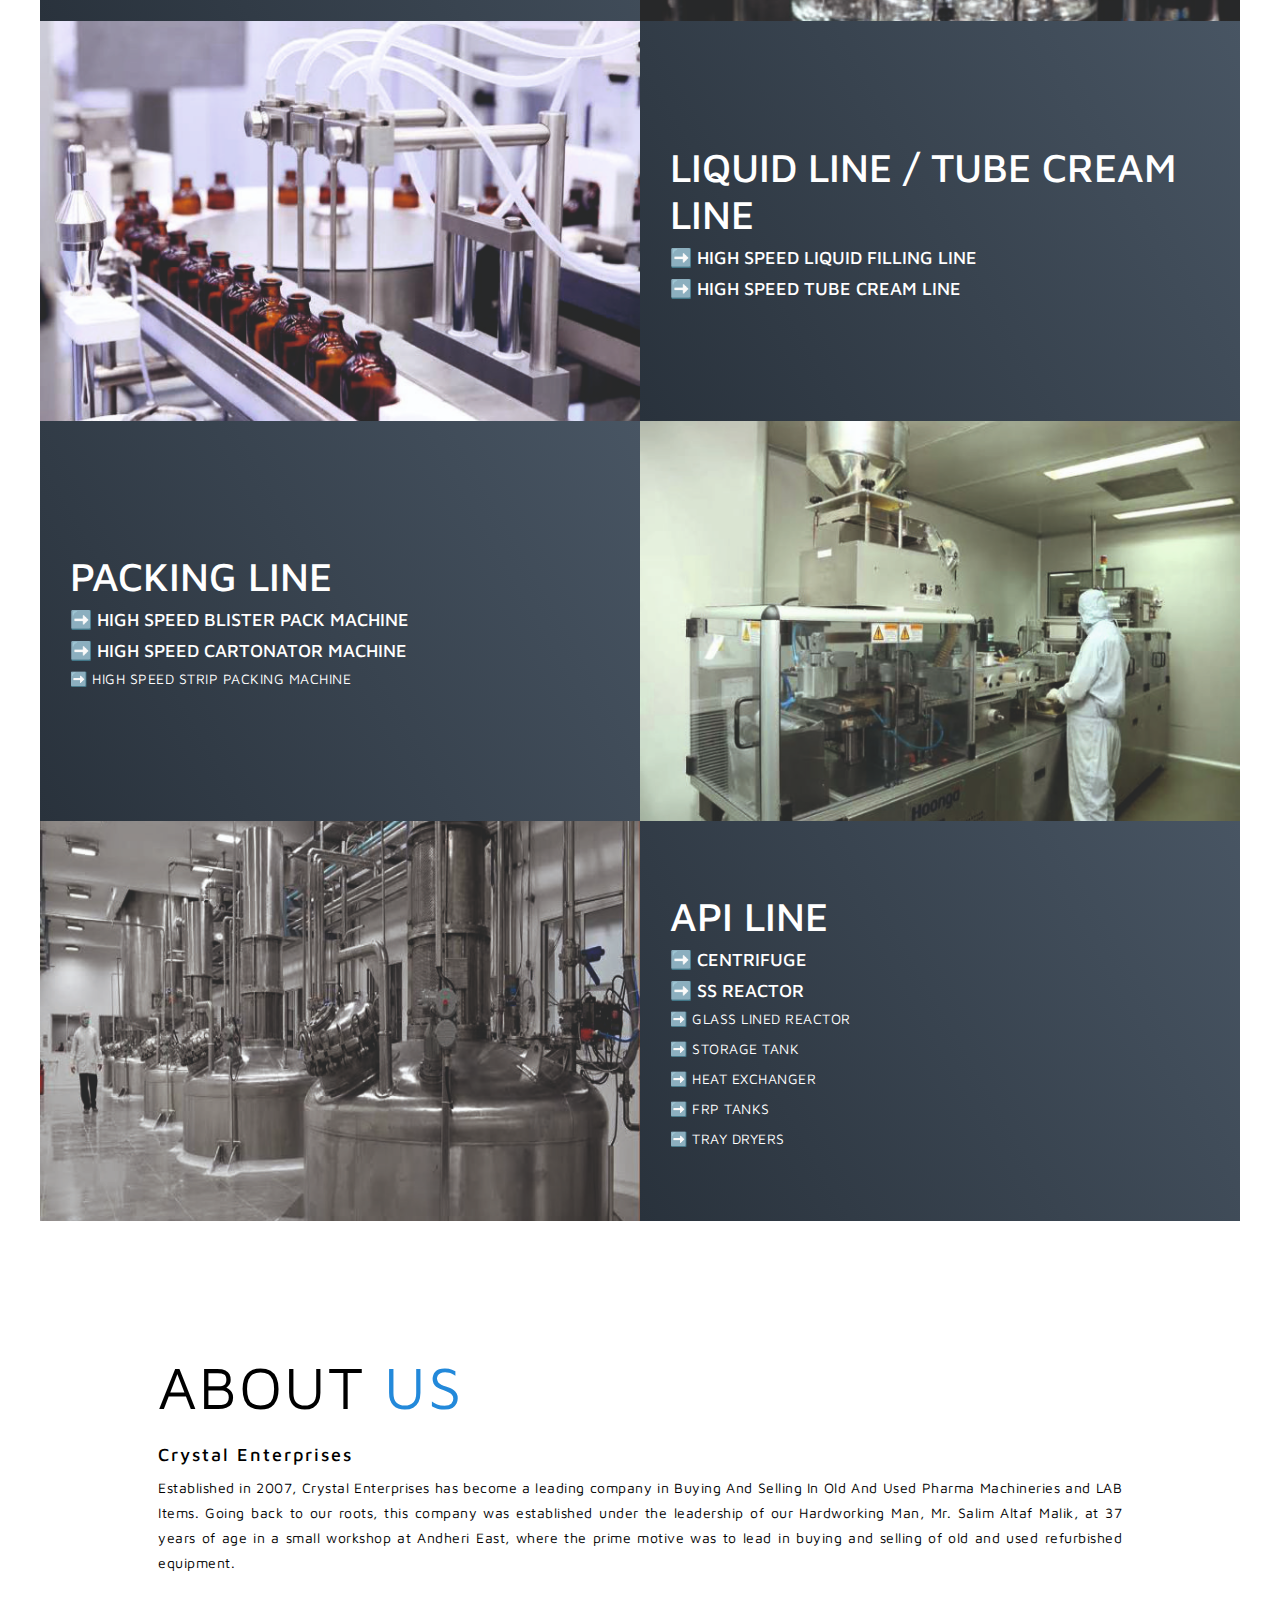
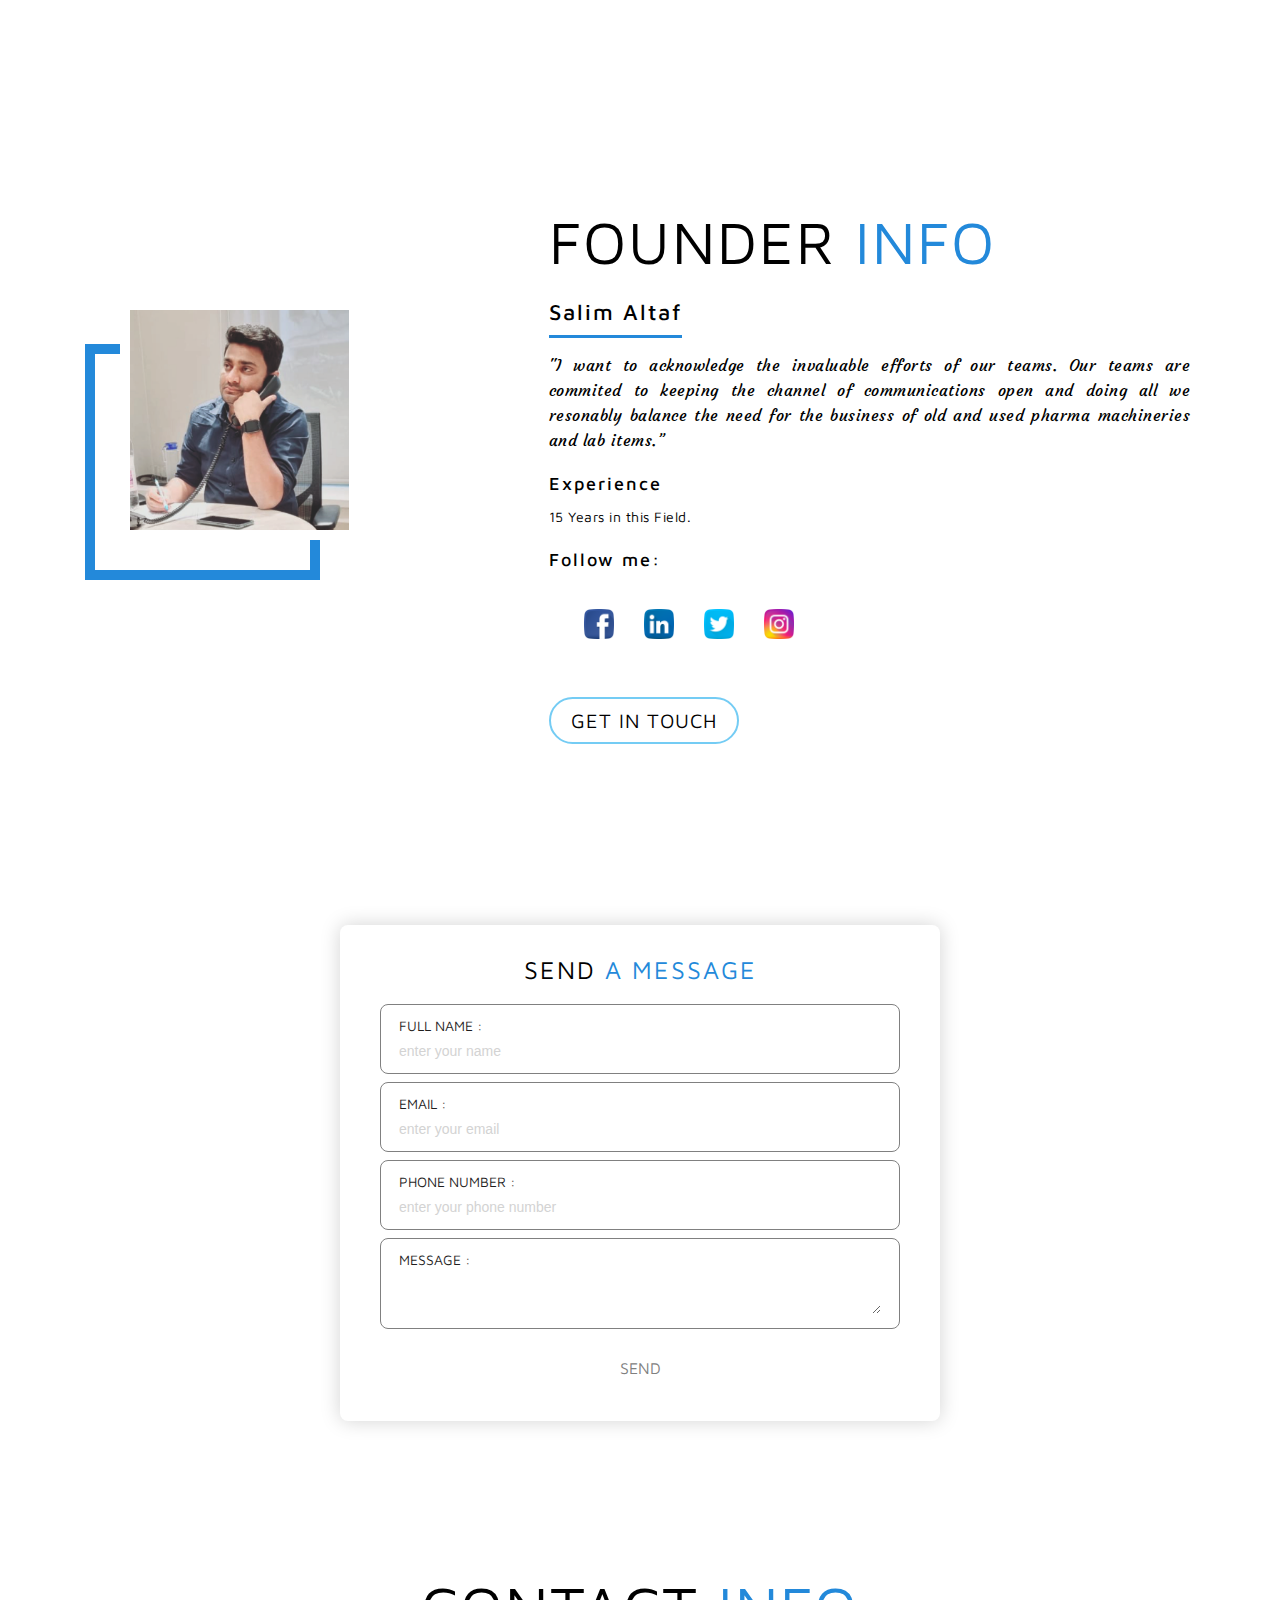
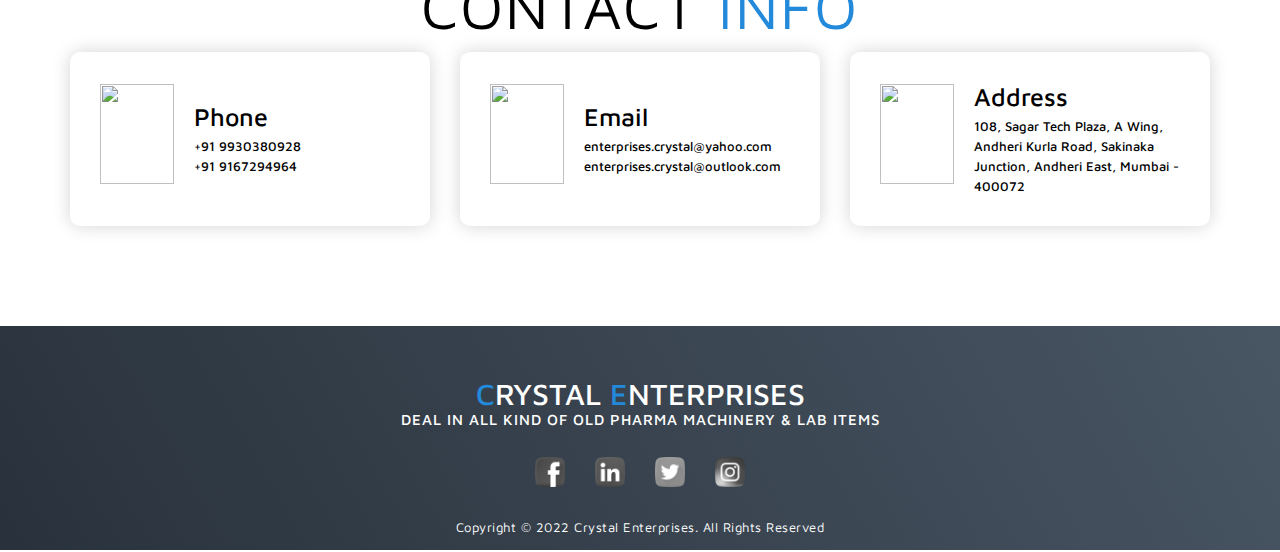
==== commit 6f14bbd2: "changes" ====
--- a/index.html
+++ b/index.html
@@ -8,10 +8,6 @@
   <meta name="description" content="">
   <title>Crystal Enterprises</title>
   <link rel="stylesheet" href="style.css">
-  <script src="https://code.jquery.com/jquery-3.4.1.js"></script>
-  <script src="pace.js"></script>
-  <script src="https://cdn.jsdelivr.net/npm/jquery-bez@1.0.11/src/jquery.bez.js"></script>
-  <script src="https://cdnjs.cloudflare.com/ajax/libs/gsap/2.1.2/TweenMax.min.js"></script>
   <link rel="icon" type="image/x-icon" href="./img/logo.png">
   <link rel="stylesheet" href="https://cdnjs.cloudflare.com/ajax/libs/font-awesome/5.15.1/css/all.min.css"
   integrity="sha512-+4zCK9k+qNFUR5X+cKL9EIR+ZOhtIloNl9GIKS57V1MyNsYpYcUrUeQc9vNfzsWfV28IaLL3i96P9sdNyeRssA=="
@@ -20,10 +16,6 @@
 </head>
 
 <body>
-
-  <div id="preloader">
-    <div class="p">LOADING</div>
-</div>
 
   <!-- Header -->
   <section id="header">
@@ -99,19 +91,6 @@
     </div>
   </section>
   <!-- End Service Section -->
-
-
-  <iframe width="560" height="315" src="https://www.youtube.com/embed/m1nYWZ-c1_Y" title="YouTube video player" frameborder="0" allow="accelerometer; autoplay; clipboard-write; encrypted-media; gyroscope; picture-in-picture" allowfullscreen></iframe>
-  <iframe width="560" height="315" src="https://www.youtube.com/embed/m1nYWZ-c1_Y" title="YouTube video player" frameborder="0" allow="accelerometer; autoplay; clipboard-write; encrypted-media; gyroscope; picture-in-picture" allowfullscreen></iframe>
-  <iframe width="560" height="315" src="https://www.youtube.com/embed/m1nYWZ-c1_Y" title="YouTube video player" frameborder="0" allow="accelerometer; autoplay; clipboard-write; encrypted-media; gyroscope; picture-in-picture" allowfullscreen></iframe>
-  <iframe width="560" height="315" src="https://www.youtube.com/embed/m1nYWZ-c1_Y" title="YouTube video player" frameborder="0" allow="accelerometer; autoplay; clipboard-write; encrypted-media; gyroscope; picture-in-picture" allowfullscreen></iframe>
-  <iframe width="560" height="315" src="https://www.youtube.com/embed/m1nYWZ-c1_Y" title="YouTube video player" frameborder="0" allow="accelerometer; autoplay; clipboard-write; encrypted-media; gyroscope; picture-in-picture" allowfullscreen></iframe>
-  <iframe width="560" height="315" src="https://www.youtube.com/embed/m1nYWZ-c1_Y" title="YouTube video player" frameborder="0" allow="accelerometer; autoplay; clipboard-write; encrypted-media; gyroscope; picture-in-picture" allowfullscreen></iframe>
-  <iframe width="560" height="315" src="https://www.youtube.com/embed/m1nYWZ-c1_Y" title="YouTube video player" frameborder="0" allow="accelerometer; autoplay; clipboard-write; encrypted-media; gyroscope; picture-in-picture" allowfullscreen></iframe>
-  <iframe width="560" height="315" src="https://www.youtube.com/embed/m1nYWZ-c1_Y" title="YouTube video player" frameborder="0" allow="accelerometer; autoplay; clipboard-write; encrypted-media; gyroscope; picture-in-picture" allowfullscreen></iframe>
-  <iframe width="560" height="315" src="https://www.youtube.com/embed/m1nYWZ-c1_Y" title="YouTube video player" frameborder="0" allow="accelerometer; autoplay; clipboard-write; encrypted-media; gyroscope; picture-in-picture" allowfullscreen></iframe>
-  <iframe width="560" height="315" src="https://www.youtube.com/embed/m1nYWZ-c1_Y" title="YouTube video player" frameborder="0" allow="accelerometer; autoplay; clipboard-write; encrypted-media; gyroscope; picture-in-picture" allowfullscreen></iframe>
-
 
 
   <!-- Projects Section -->
@@ -365,29 +344,6 @@
   </section>
   <!-- End Footer -->
 
-
-<script>
-
-paceOptions = {
-ajax: true,
-document: true,
-eventLag: false
-};
-
-Pace.on('done', function() {
-$('.p').delay(500).animate({top: '30%', opacity: '0'}, 3000, $.bez([0.19,1,0.22,1]));
-
-
-$('#preloader').delay(1500).animate({top: '-100%'}, 2000, $.bez([0.19,1,0.22,1]));
-
-TweenMax.from(".title", 2, {
-     delay: 1.8,
-          y: 10,
-          opacity: 0,
-          ease: Expo.easeInOut
-    })
-});
-
 </script>
 
   <script src="./app.js"></script>
--- a/style.css
+++ b/style.css
@@ -1168,4 +1168,4 @@
 
 .box3 {
   animation: drop-in 2000ms;
-}+}
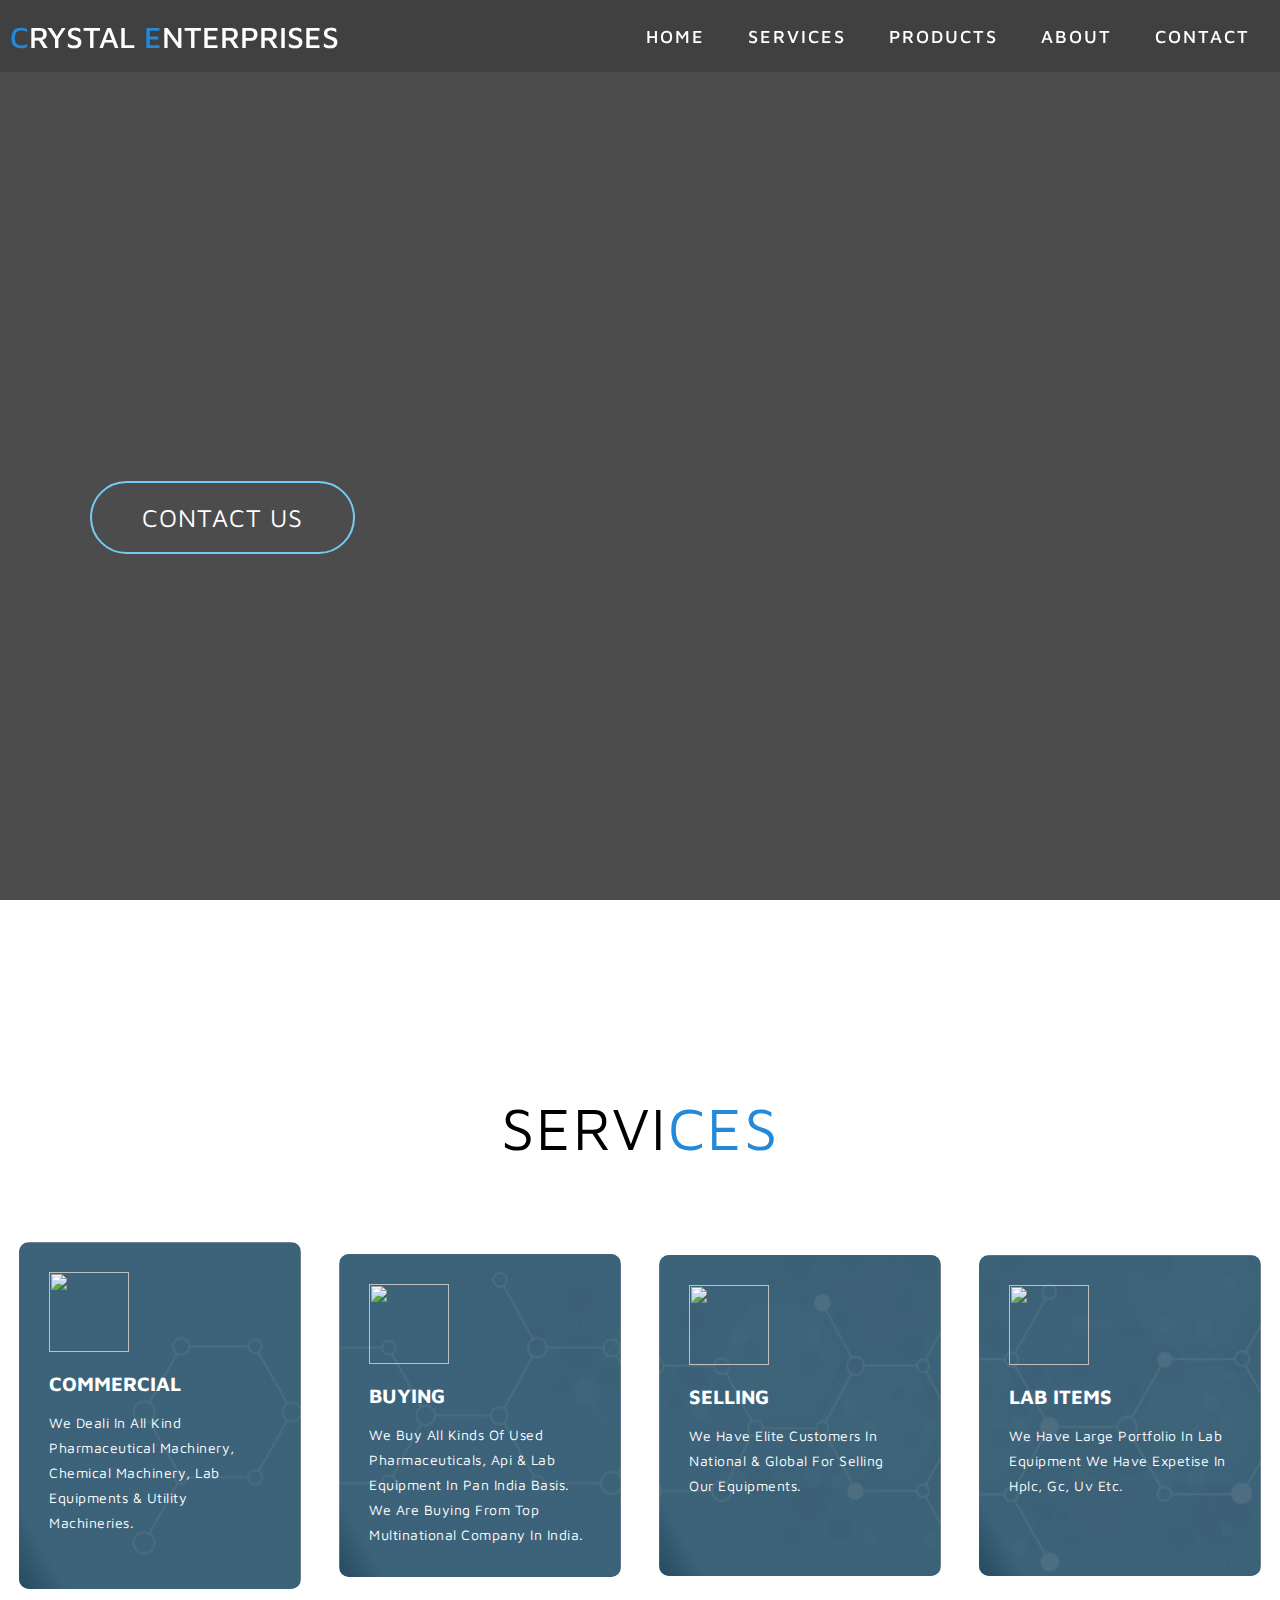
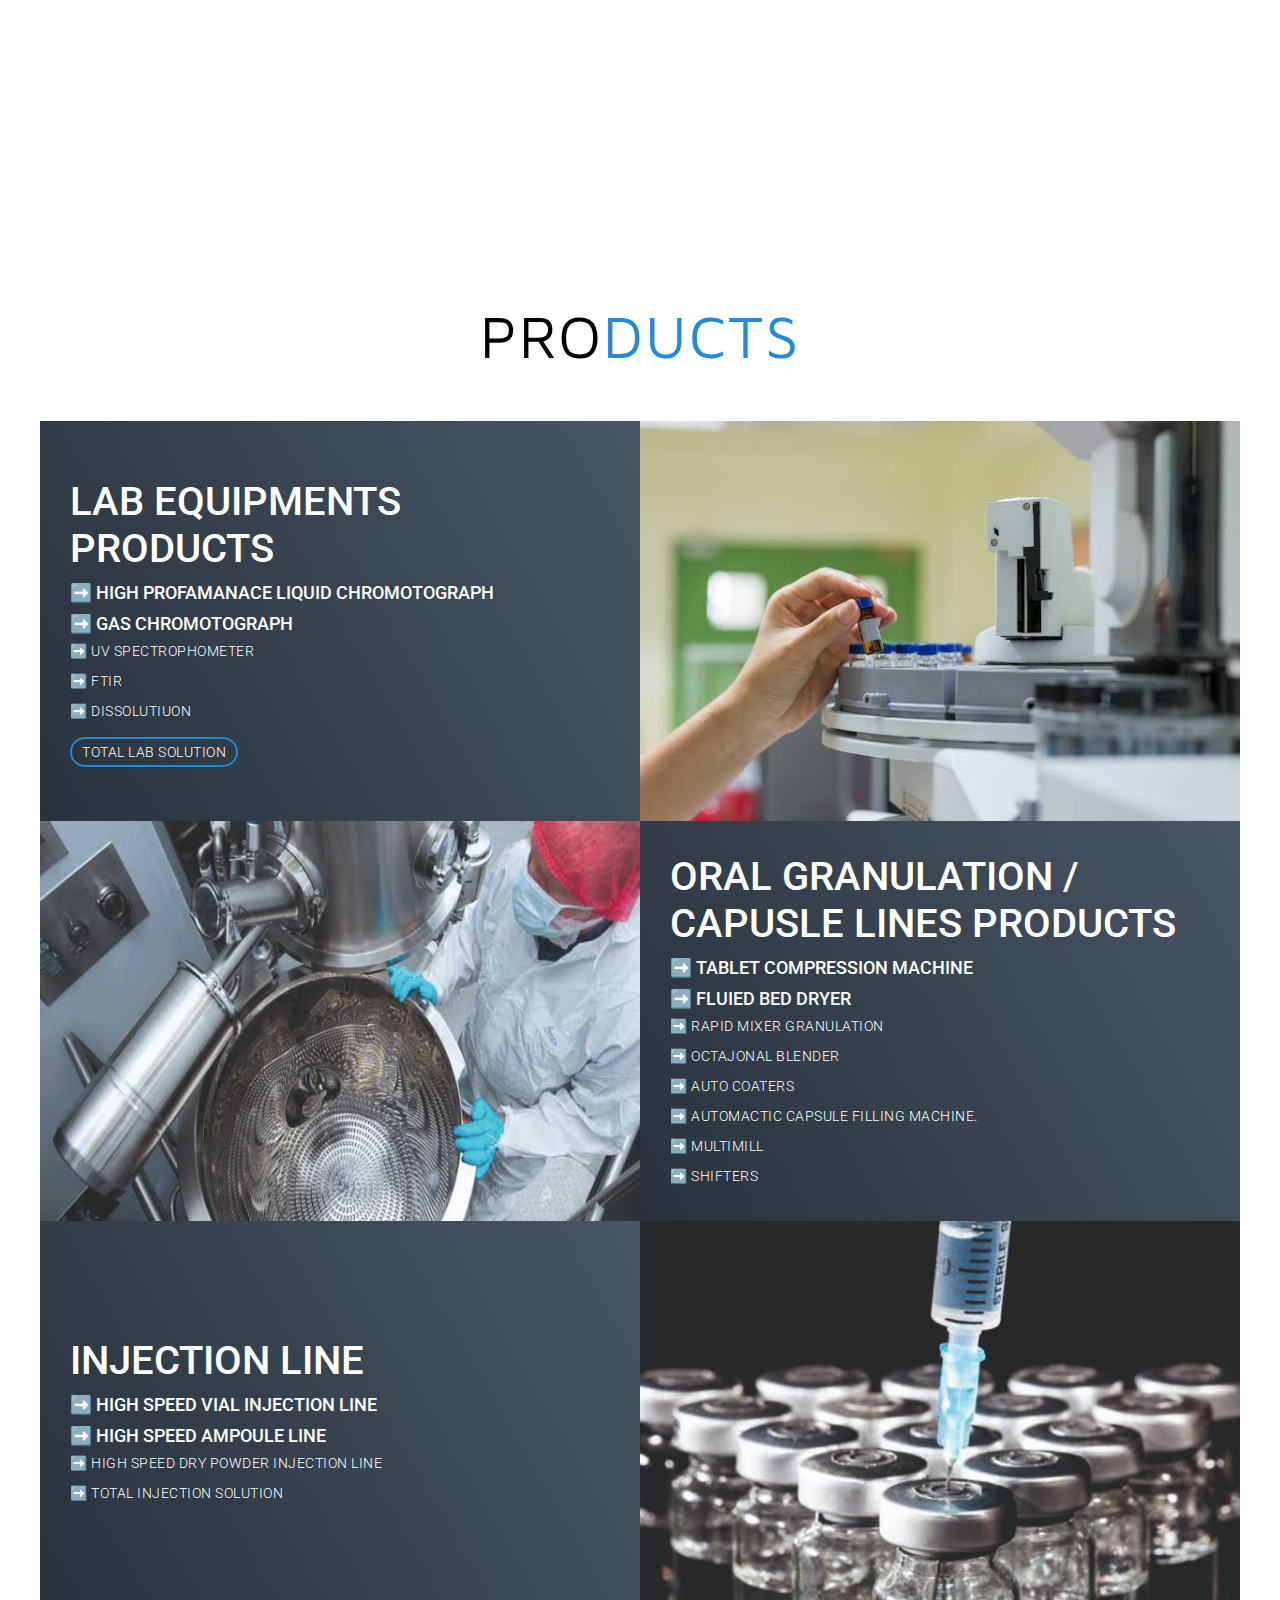
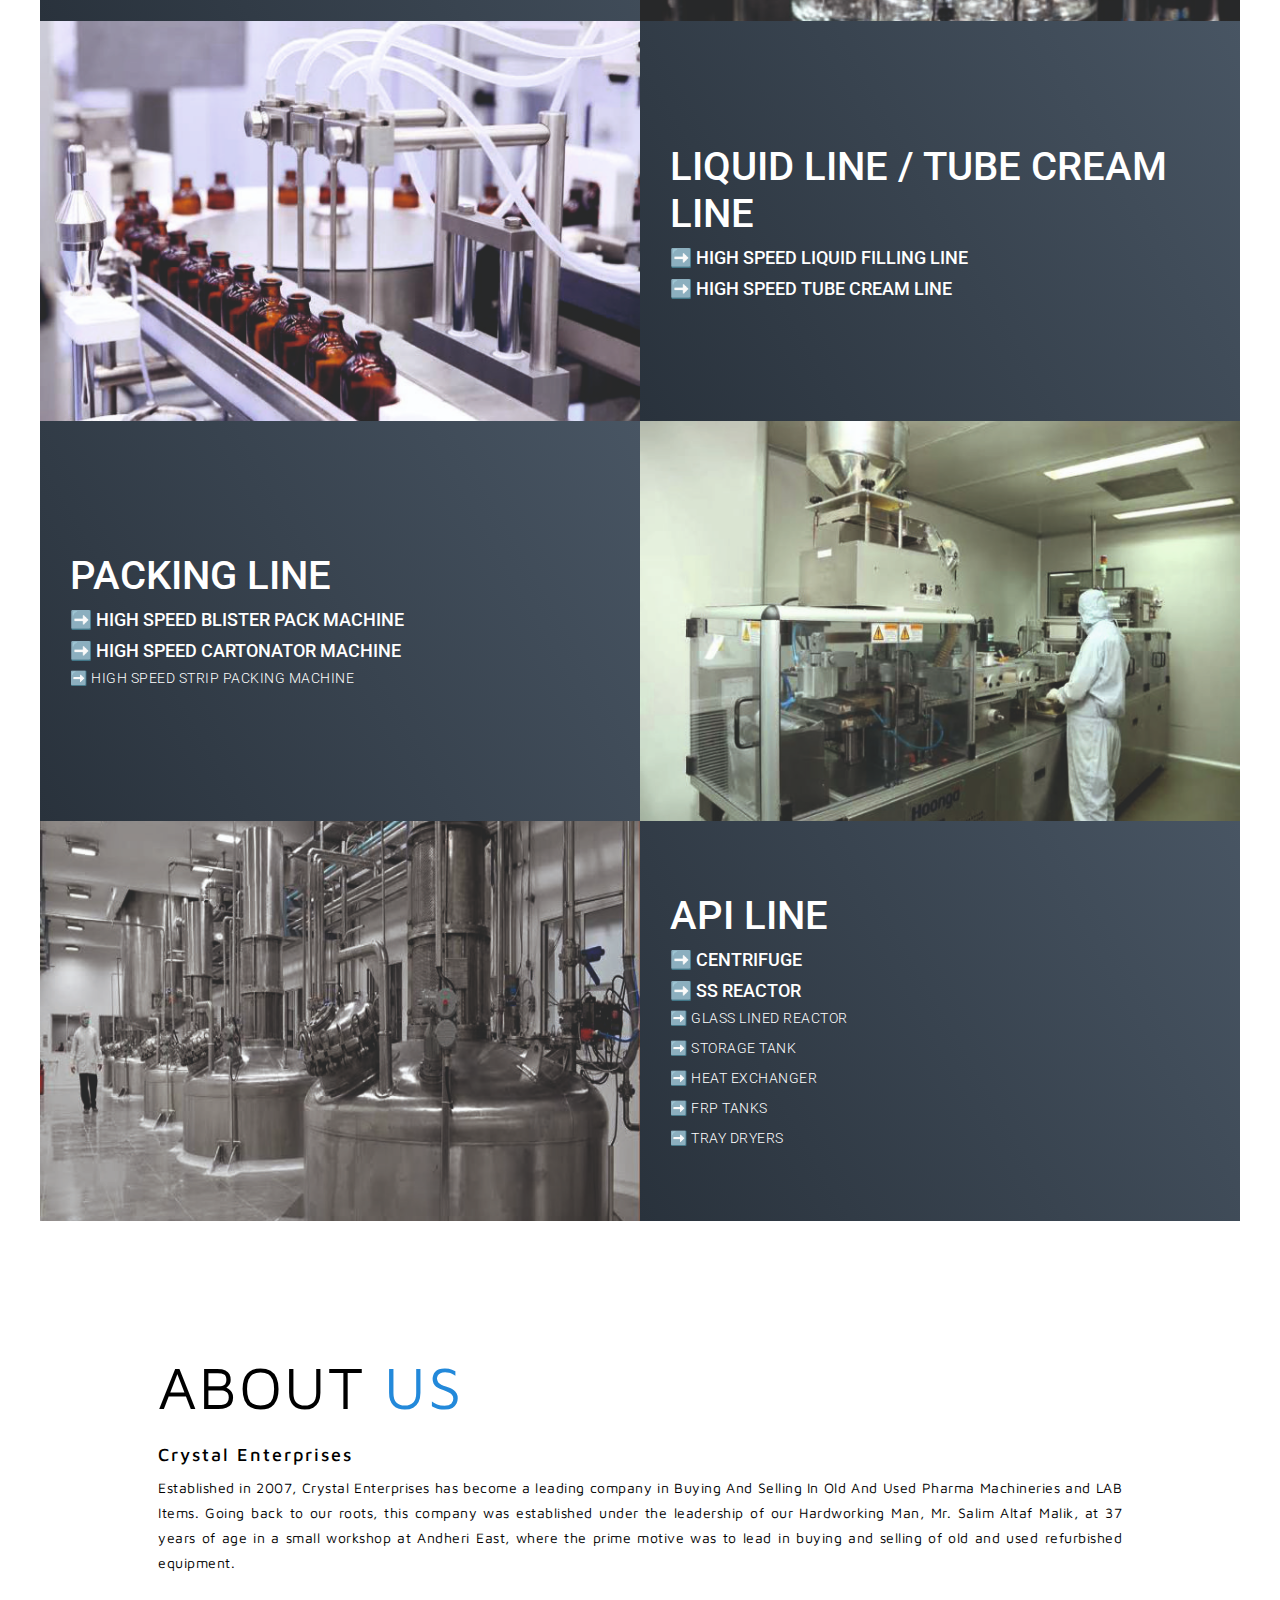
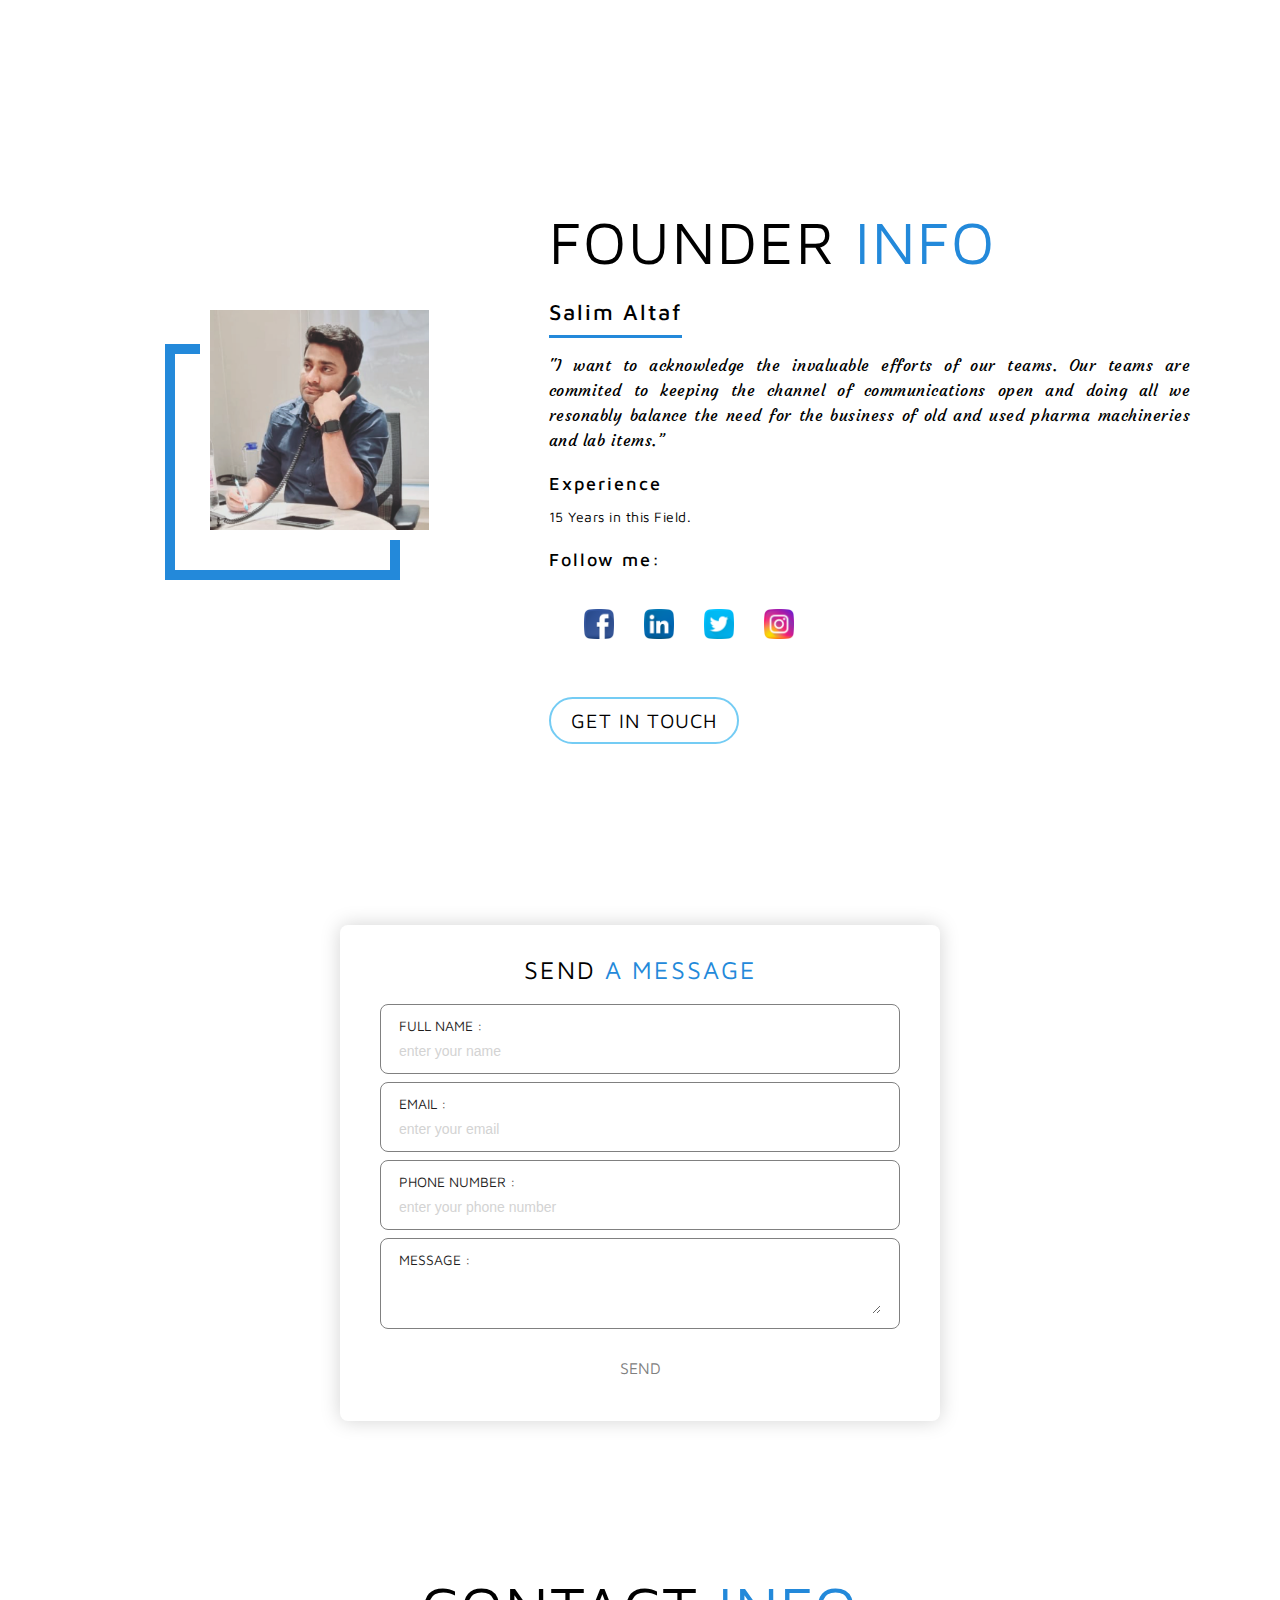
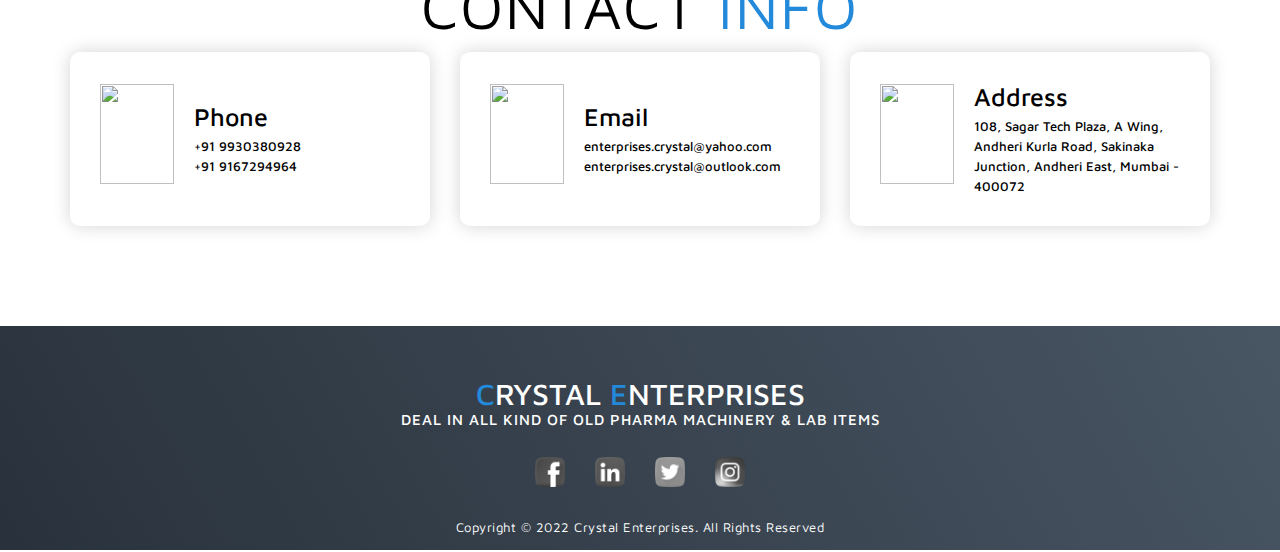
==== commit 31dd4821: "Changes" ====
--- a/index.html
+++ b/index.html
@@ -219,7 +219,7 @@
           Our teams are commited to keeping the channel of communications open and doing all we
           resonably balance the need for the business of old and used pharma machineries and lab items.”</p>
         <h2 class="experience-info">Experience</h2>
-        <p>15 Years in this Field.</p>
+        <p class="year-exp">15 Years in this Field.</p>
         <h2 class="followme-info">Follow me:</h2>
         <div class="social-media-links">
           <div class="social-icon-link">
--- a/style.css
+++ b/style.css
@@ -471,7 +471,7 @@
 
 #projects .project-item {
   display: flex;
-  align-items: center;
+  align-items: stretch;
   justify-content: center;
   flex-direction: column;
   width: 80%;
@@ -481,6 +481,7 @@
 }
 
 #projects .project-info {
+  font-family: 'Roboto', sans-serif;
   padding: 30px;
   flex-basis: 50%;
   height: 100%;
@@ -557,6 +558,7 @@
   text-align: center;
   max-width: 1200px;
   margin: 0 auto;
+  /* align-items: flex-end; */
   padding: 100px 20px 50px 20px;
 }
 
@@ -626,6 +628,7 @@
   height: 60%;
   width: 60%;
   position: relative;
+  margin: auto;
   border: 10px solid white;
 }
 
@@ -635,7 +638,7 @@
   left: -33px;
   top: 19px;
   height: 100%;
-  width: 98%;
+  width: 140%;
   /* border: 7px solid #4DAADD; */
   border: 7px solid #2389da;
   z-index: -1;
@@ -719,8 +722,9 @@
 }
 
 .btn:hover {
-  background: #2389da;
+  background: #74ccf4;
   transition: .4s ease;
+  color: white;
 }
 
 /* contact Section */
@@ -732,7 +736,7 @@
 }
 
 #contact .contact-items {
-  width: 400px;
+  width: auto;
 }
 
 #contact .contact-item {
@@ -993,6 +997,7 @@
   #about .col-right h1 {
     text-align: left;
   }
+  
 
   /* End About */
   /* contact  */
@@ -1085,58 +1090,7 @@
 }
 
 /* End  Media Query For Desktop */
-.pace {
-  pointer-events: none;
-  user-select: none;
-  z-index: 2000;
-  position: fixed;
-  margin: auto;
-  top: 0;
-  left: 0;
-  right: 0;
-  bottom: 0;
-  width: 400px;
-  border: 0px;
-  height: 1px;
-  overflow: hidden;
-  background:#1b1b1b;
-}
-
-.pace .pace-progress {
-  box-sizing: border-box;
-  transform: translate3d(0, 0, 0);
-  max-width: 400px;
-  position: fixed;
-  z-index: 2000;
-  display: block;
-  position: absolute;
-  top: 0;
-  right: 100%;
-  height: 100%;
-  width: 100%;
-  background: grey;
-}
-
-.pace.pace-inactive {
-  display: none;
-}
-
-#preloader{
-  width:100%;
-  height:100vh;
-  background:#101010;
-  overflow:hidden;
-  position:fixed;
-  transition-timing-function: cubic-bezier(0.19, 1, 0.22, 1);
-}
-
-.p {
-    position: absolute;
-    top: 40%;
-    left: 50%;
-    transform: translate(-50%, -50%);
-    color: #fff;
-}
+
 
 /* PRELOADER */
 
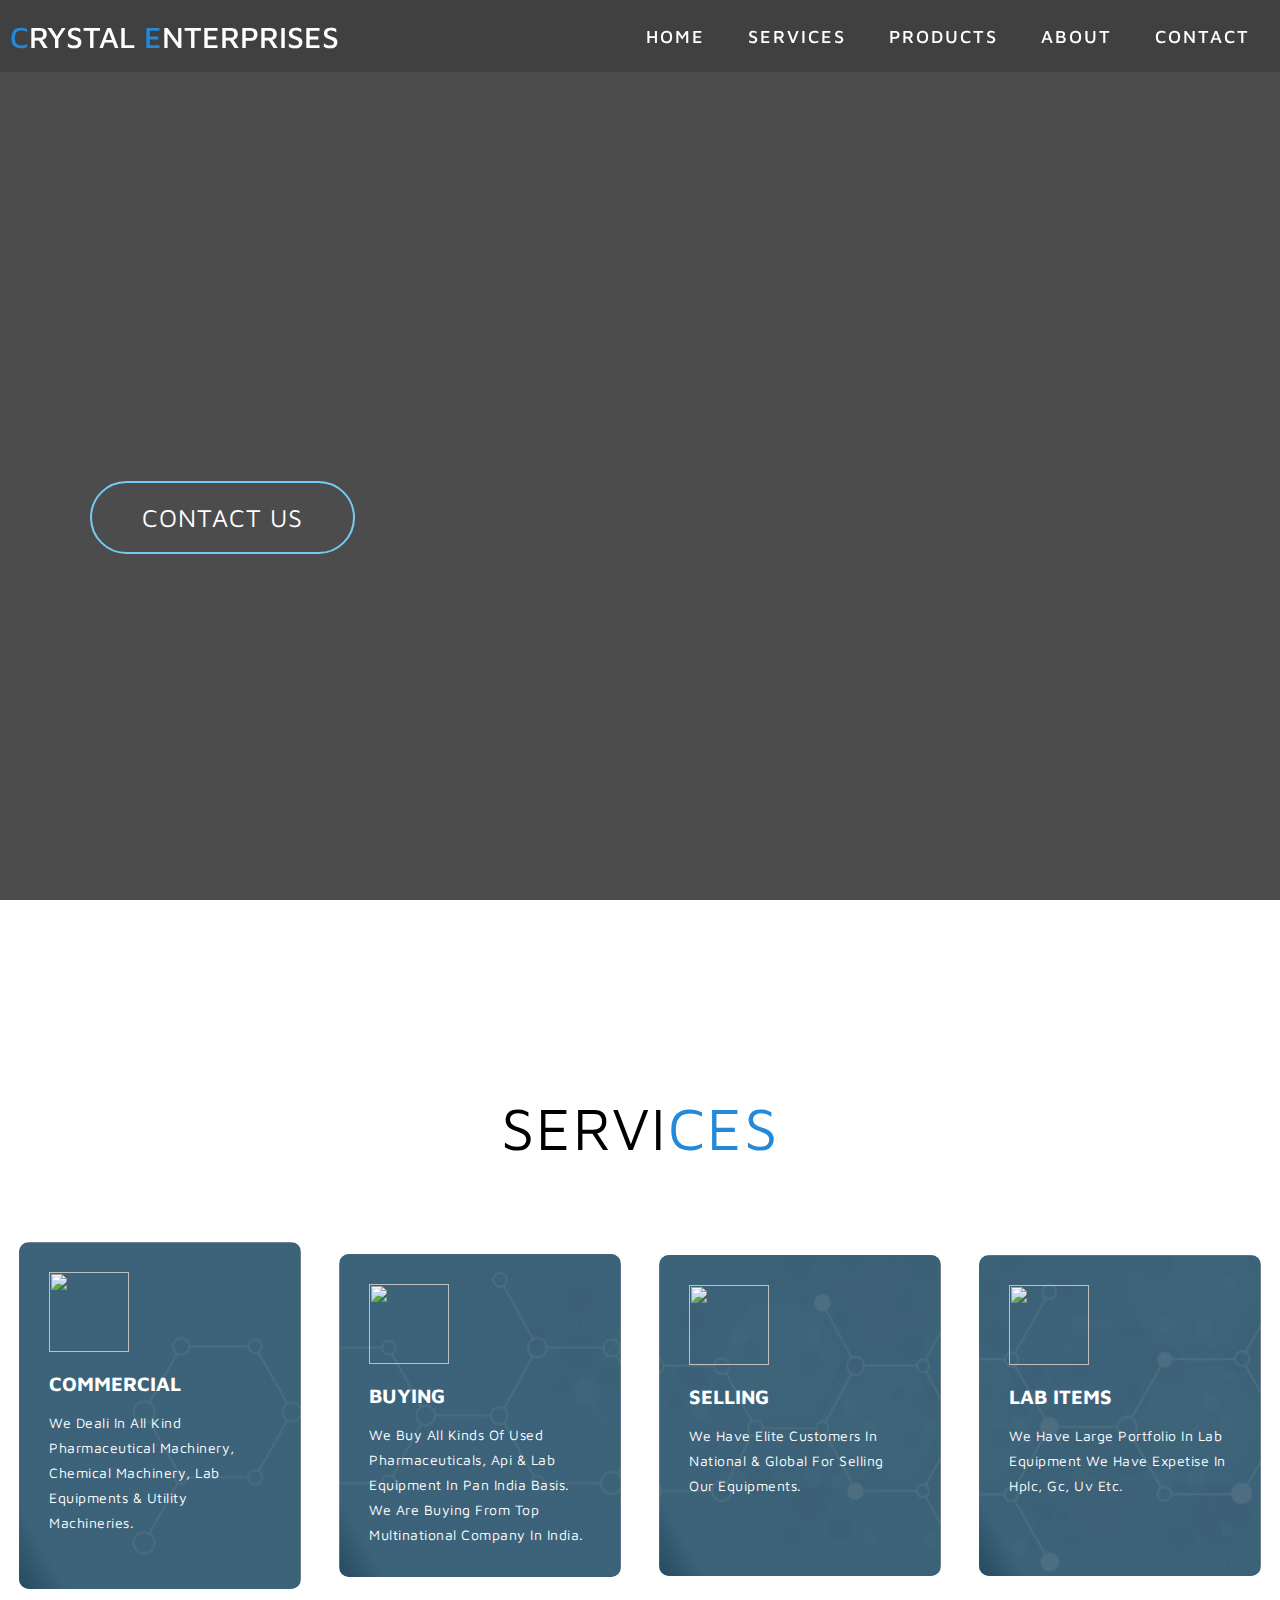
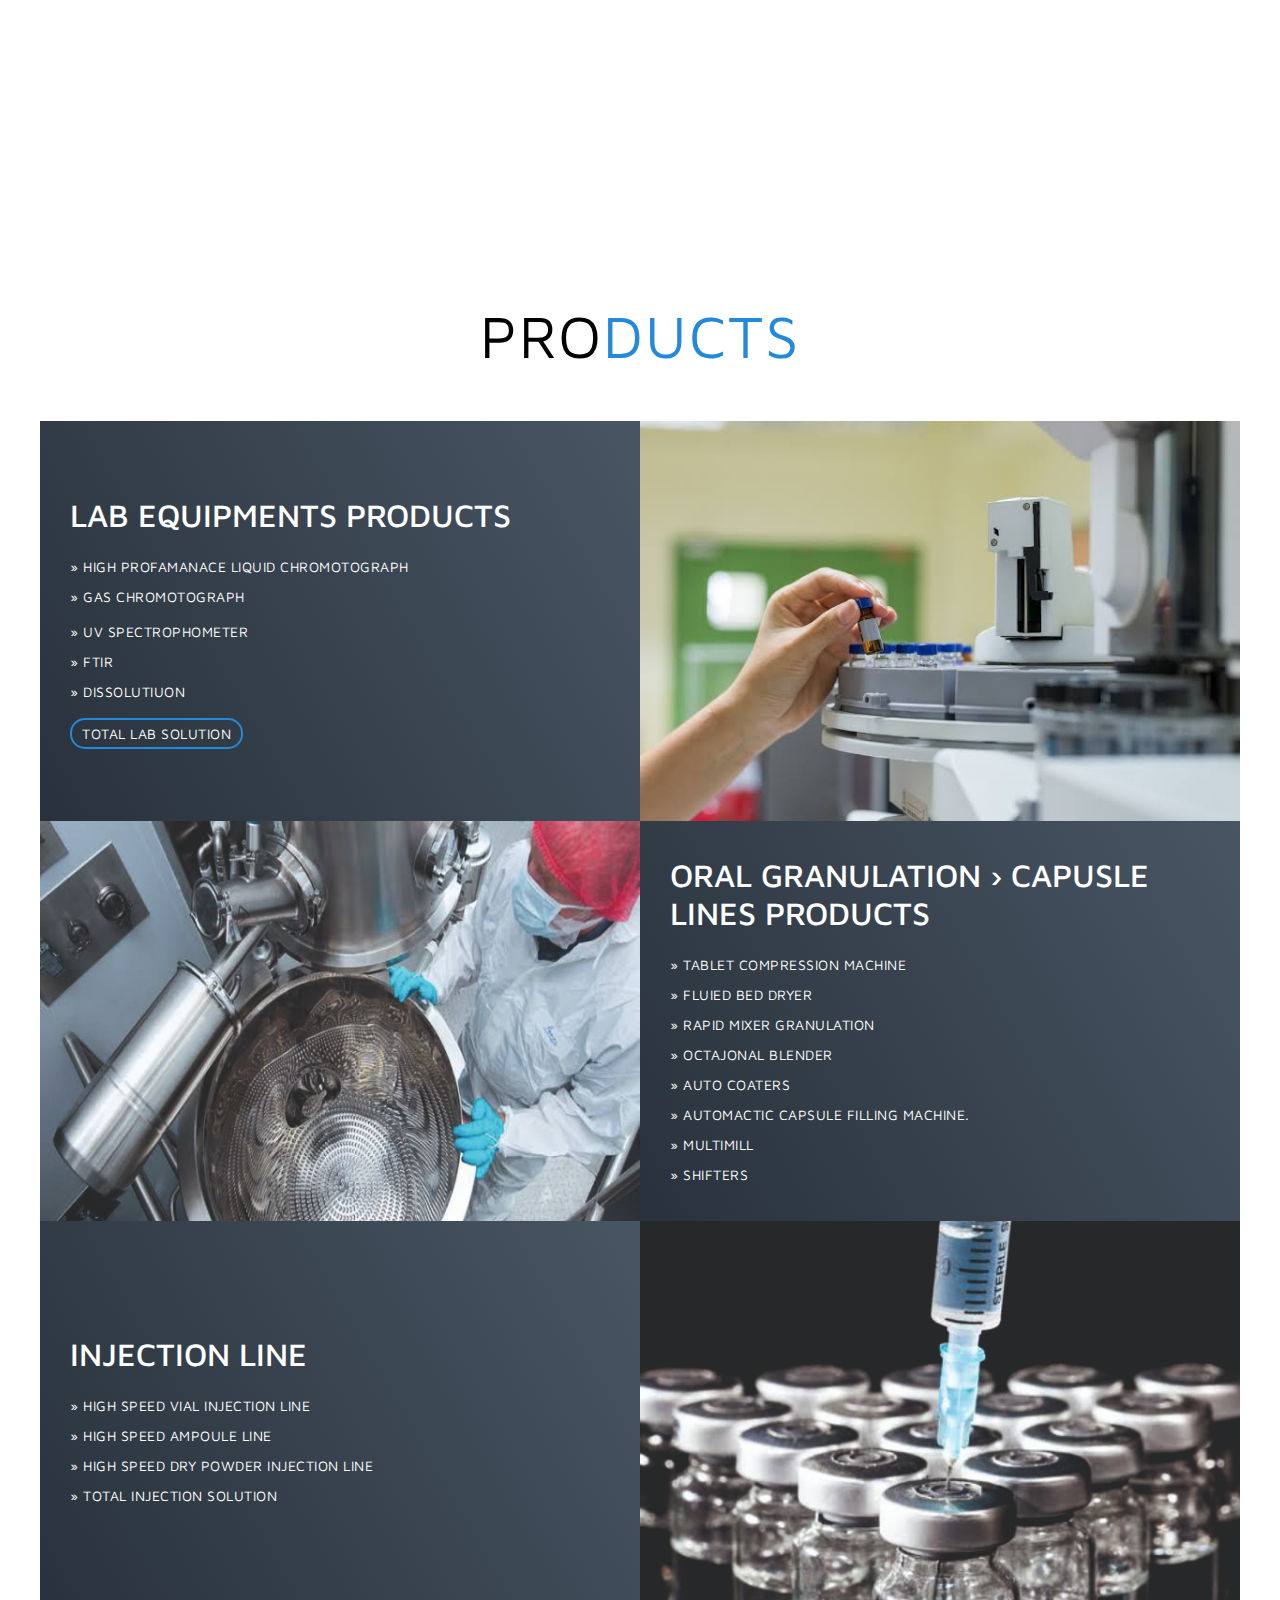
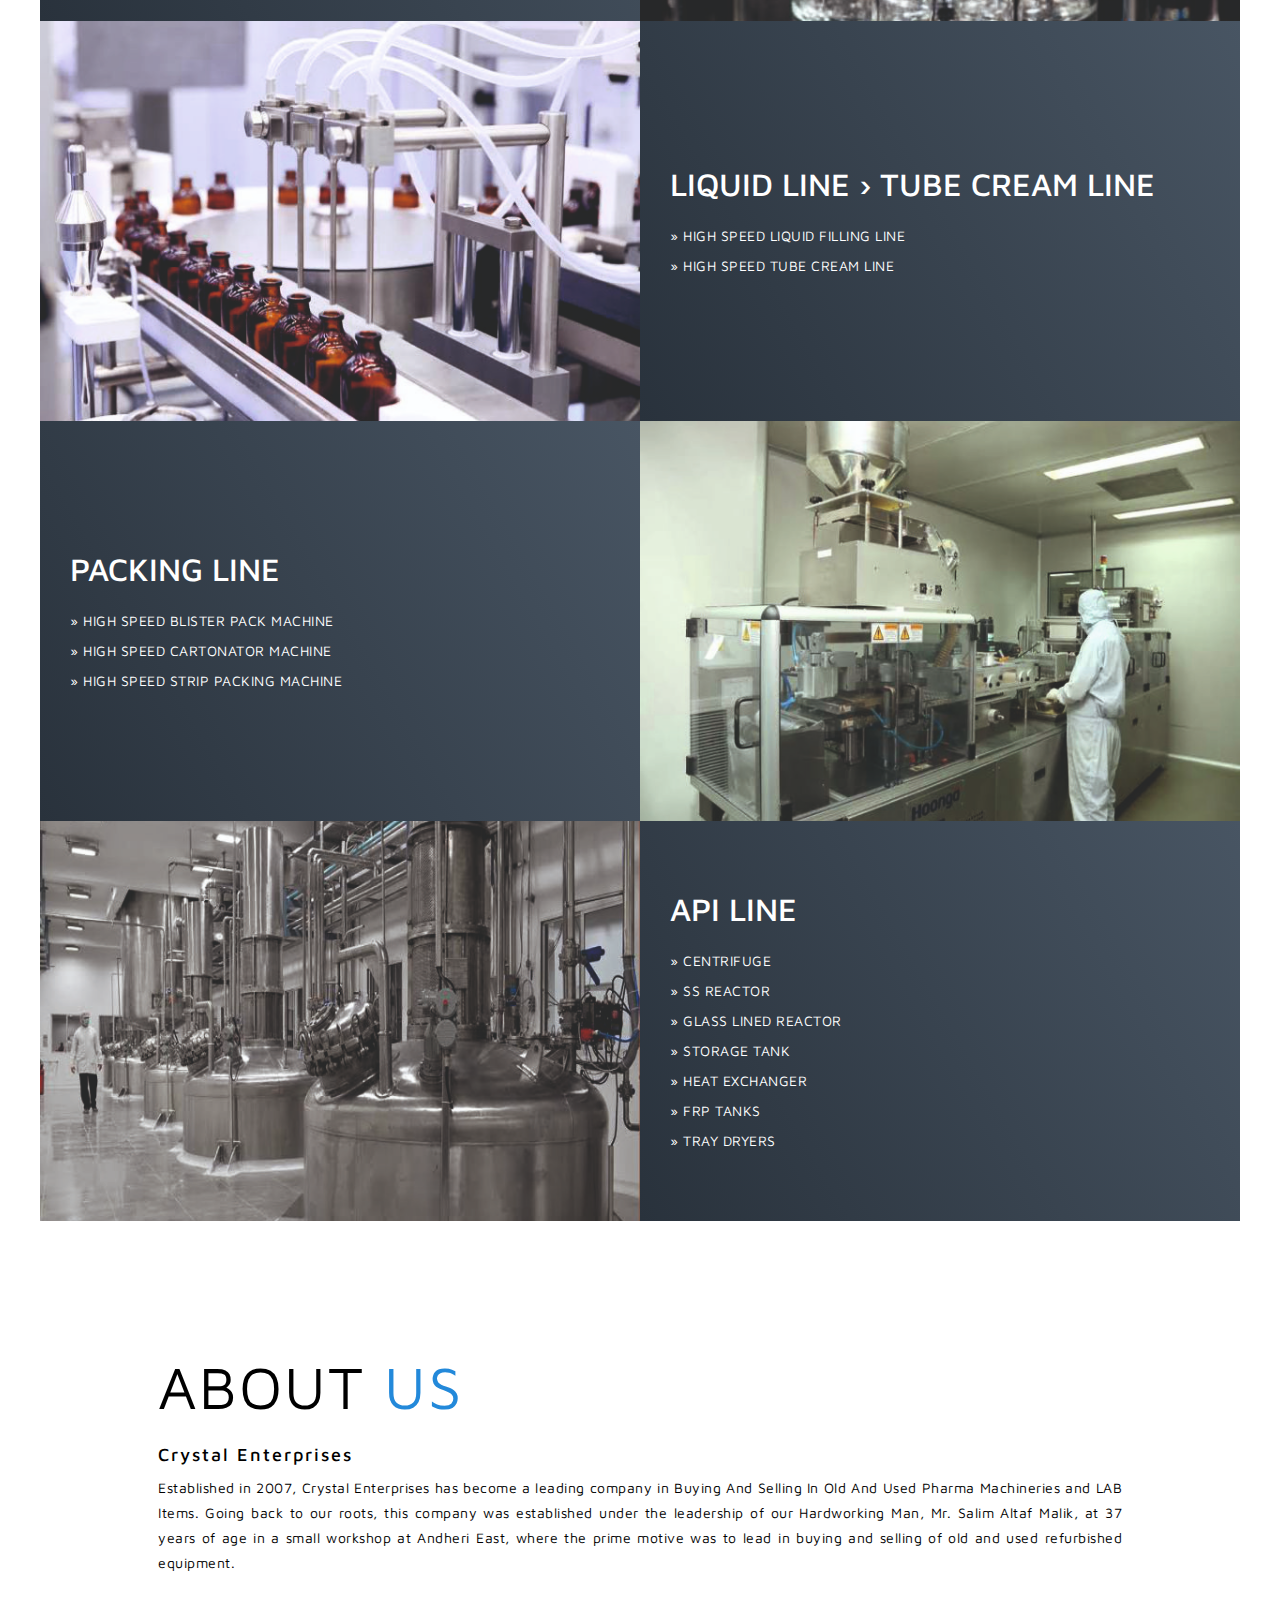
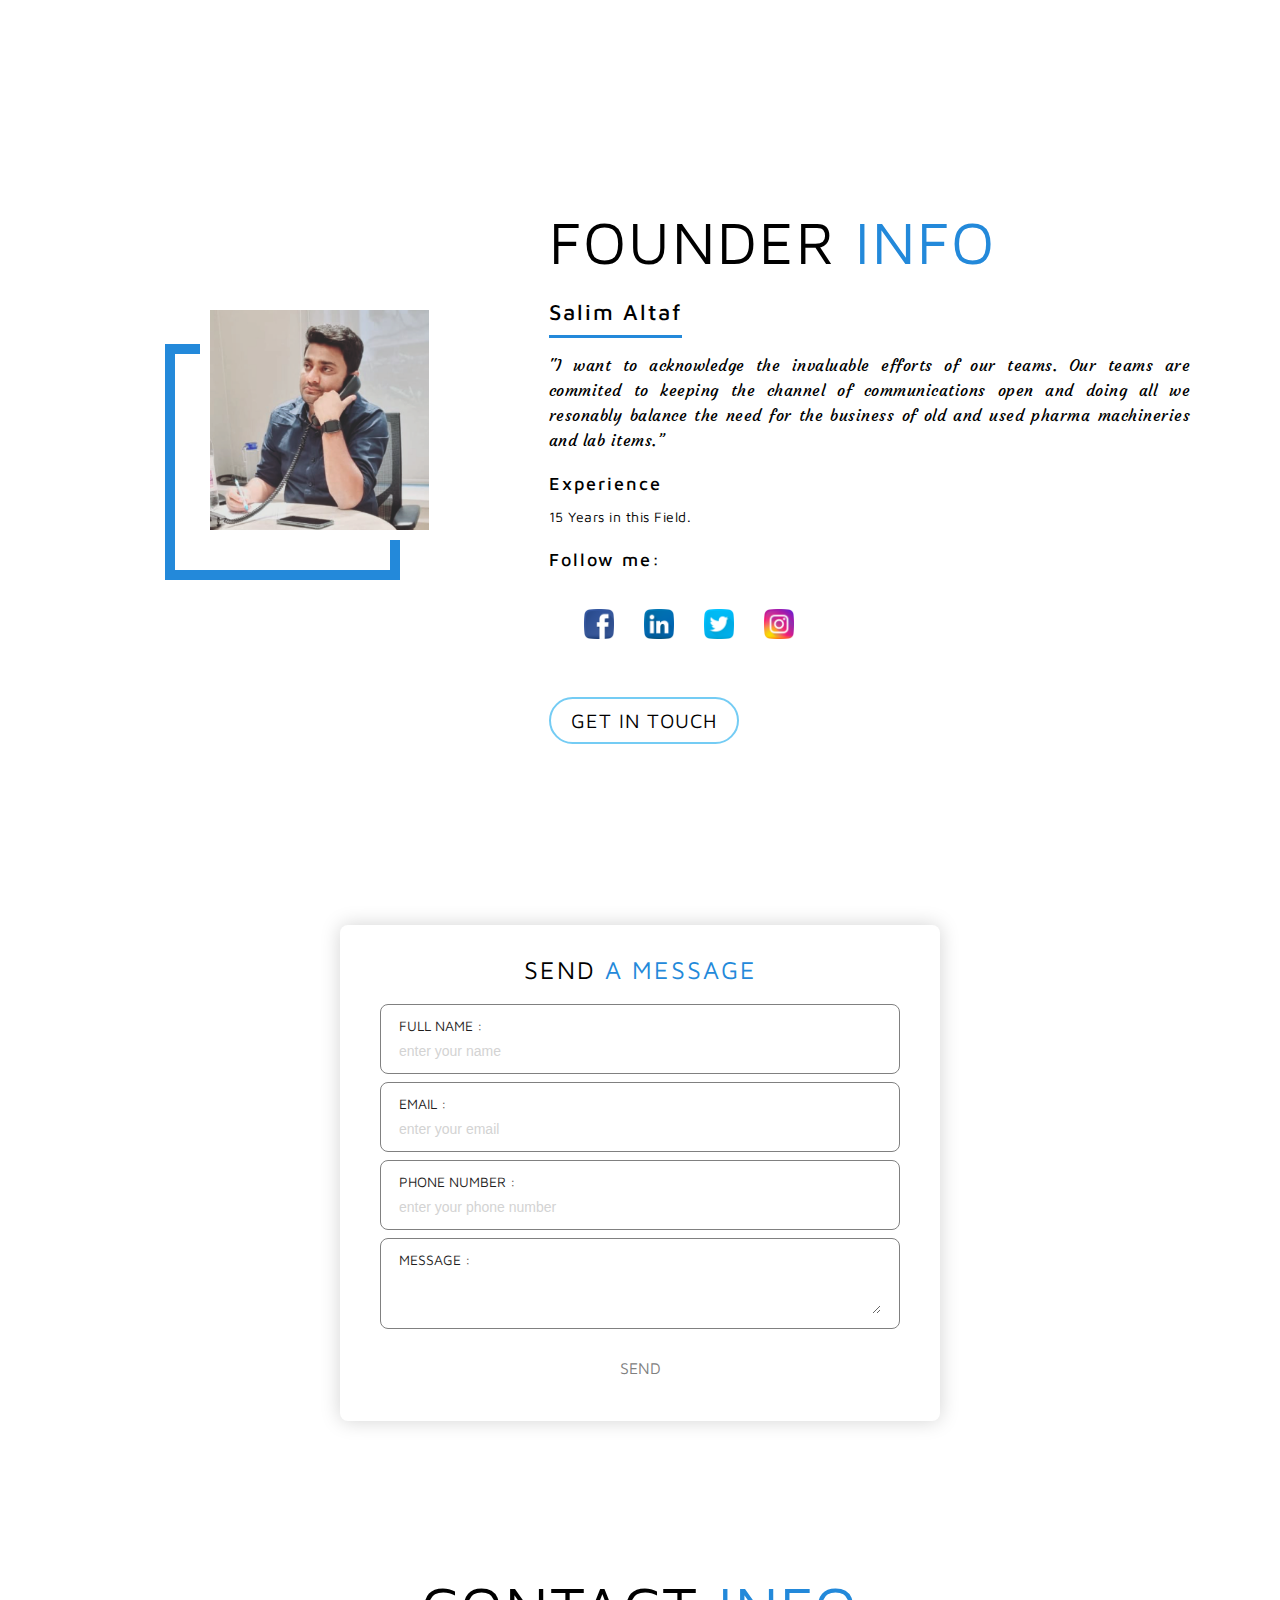
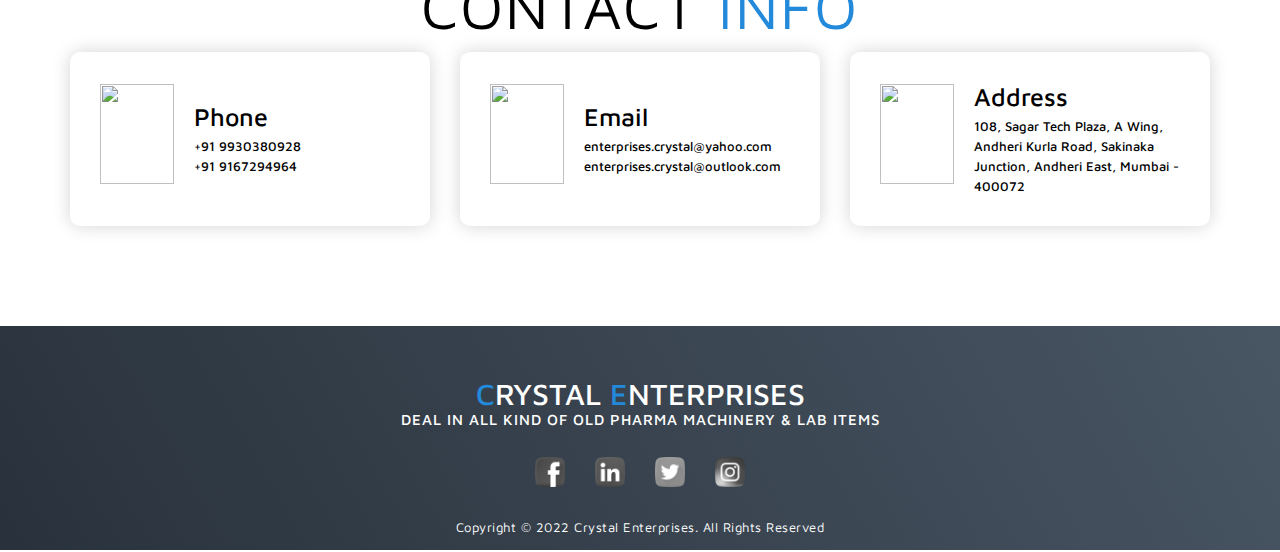
==== commit afc64055: "changes" ====
--- a/index.html
+++ b/index.html
@@ -103,11 +103,11 @@
         <div class="project-item">
           <div class="project-info">
             <h1>LAB EQUIPMENTS PRODUCTS</h1>
-            <h2>➡️ HIGH PROFAMANACE LIQUID CHROMOTOGRAPH</h2>
-            <h2>➡️ GAS CHROMOTOGRAPH </h2>
-            <p>➡️ UV SPECTROPHOMETER</p>
-            <p>➡️ FTIR</p>
-            <p>➡️ DISSOLUTIUON</p><br>
+            <p>» HIGH PROFAMANACE LIQUID CHROMOTOGRAPH</p>
+            <p>» GAS CHROMOTOGRAPH <p>
+            <p>» UV SPECTROPHOMETER</p>
+            <p>» FTIR</p>
+            <p>» DISSOLUTIUON</p><br>
             <!-- <p>➡️  </p> -->
             <p><span class="rent-rates">TOTAL LAB SOLUTION</span></p>
           </div>
@@ -117,15 +117,15 @@
         </div>
         <div class="project-item">
           <div class="project-info">
-            <h1>ORAL GRANULATION / CAPUSLE LINES PRODUCTS</h1>
-            <h2>➡️ TABLET COMPRESSION MACHINE </h2>
-            <h2>➡️ FLUIED BED DRYER </h2>
-            <p>➡️ RAPID MIXER GRANULATION </p>
-            <p>➡️ OCTAJONAL BLENDER</p>
-            <p>➡️ AUTO COATERS</p>
-            <p>➡️ AUTOMACTIC CAPSULE FILLING MACHINE.</p>
-            <p>➡️ MULTIMILL</p>
-            <p>➡️ SHIFTERS</p>
+            <h1>ORAL GRANULATION › CAPUSLE LINES PRODUCTS</h1>
+            <p>» TABLET COMPRESSION MACHINE </p>
+            <p>» FLUIED BED DRYER </p>
+            <p>» RAPID MIXER GRANULATION </p>
+            <p>» OCTAJONAL BLENDER</p>
+            <p>» AUTO COATERS</p>
+            <p>» AUTOMACTIC CAPSULE FILLING MACHINE.</p>
+            <p>» MULTIMILL</p>
+            <p>» SHIFTERS</p>
           </div>
           <div class="project-img">
             <img src="./img/granulation.jpg" alt="img">
@@ -134,10 +134,10 @@
         <div class="project-item">
           <div class="project-info">
             <h1>INJECTION LINE </h1>
-            <h2>➡️ HIGH SPEED VIAL INJECTION LINE </h2>
-            <h2>➡️ HIGH SPEED AMPOULE LINE </h2>
-            <p>➡️ HIGH SPEED DRY POWDER INJECTION LINE</p>
-            <p>➡️ TOTAL INJECTION SOLUTION</p>
+            <p>» HIGH SPEED VIAL INJECTION LINE </p>
+            <p>» HIGH SPEED AMPOULE LINE </p>
+            <p>» HIGH SPEED DRY POWDER INJECTION LINE</p>
+            <p>» TOTAL INJECTION SOLUTION</p>
 
           </div>
           <div class="project-img">
@@ -146,9 +146,9 @@
         </div>
         <div class="project-item">
           <div class="project-info">
-            <h1>LIQUID LINE / TUBE CREAM LINE</h1>
-            <h2>➡️ HIGH SPEED LIQUID FILLING LINE</h2>
-            <h2>➡️ HIGH SPEED TUBE CREAM LINE</h2>
+            <h1>LIQUID LINE › TUBE CREAM LINE</h1>
+            <p>» HIGH SPEED LIQUID FILLING LINE</p>
+            <p>» HIGH SPEED TUBE CREAM LINE</p>
           </div>
           <div class="project-img">
             <img src="./img/liquid.jpg" alt="img">
@@ -157,9 +157,9 @@
         <div class="project-item">
           <div class="project-info">
             <h1>PACKING LINE</h1>
-            <h2>➡️ HIGH SPEED BLISTER PACK MACHINE</h2>
-            <h2>➡️ HIGH SPEED CARTONATOR MACHINE</h2>
-            <p>➡️ HIGH SPEED STRIP PACKING MACHINE</p>
+            <p>» HIGH SPEED BLISTER PACK MACHINE</p>
+            <p>» HIGH SPEED CARTONATOR MACHINE</p>
+            <p>» HIGH SPEED STRIP PACKING MACHINE</p>
           </div>
           <div class="project-img">
             <img src="./img/packing.jpg" alt="img">
@@ -168,13 +168,13 @@
         <div class="project-item">
           <div class="project-info">
             <h1>API LINE </h1>
-            <h2>➡️ CENTRIFUGE </h2>
-            <h2>➡️ SS REACTOR </h2>
-            <p>➡️ GLASS LINED REACTOR </p>
-            <p>➡️ STORAGE TANK </p>
-            <p>➡️ HEAT EXCHANGER </p>
-            <p>➡️ FRP TANKS </p>
-            <p>➡️ TRAY DRYERS </p>
+            <p>» CENTRIFUGE </p>
+            <p>» SS REACTOR </p>
+            <p>» GLASS LINED REACTOR </p>
+            <p>» STORAGE TANK </p>
+            <p>» HEAT EXCHANGER </p>
+            <p>» FRP TANKS </p>
+            <p>» TRAY DRYERS </p>
           </div>
           <div class="project-img">
             <img src="./img/api.jpg" alt="img">
--- a/style.css
+++ b/style.css
@@ -481,7 +481,7 @@
 }
 
 #projects .project-info {
-  font-family: 'Roboto', sans-serif;
+  font-family: 'Maven Pro', sans-serif;
   padding: 30px;
   flex-basis: 50%;
   height: 100%;
@@ -499,8 +499,9 @@
 }
 
 #projects .project-info h1 {
-  font-size: 4rem;
+  font-size: 3.2rem;
   font-weight: 500;
+  margin-bottom: 15px;
 }
 
 #projects .project-info h2 {
